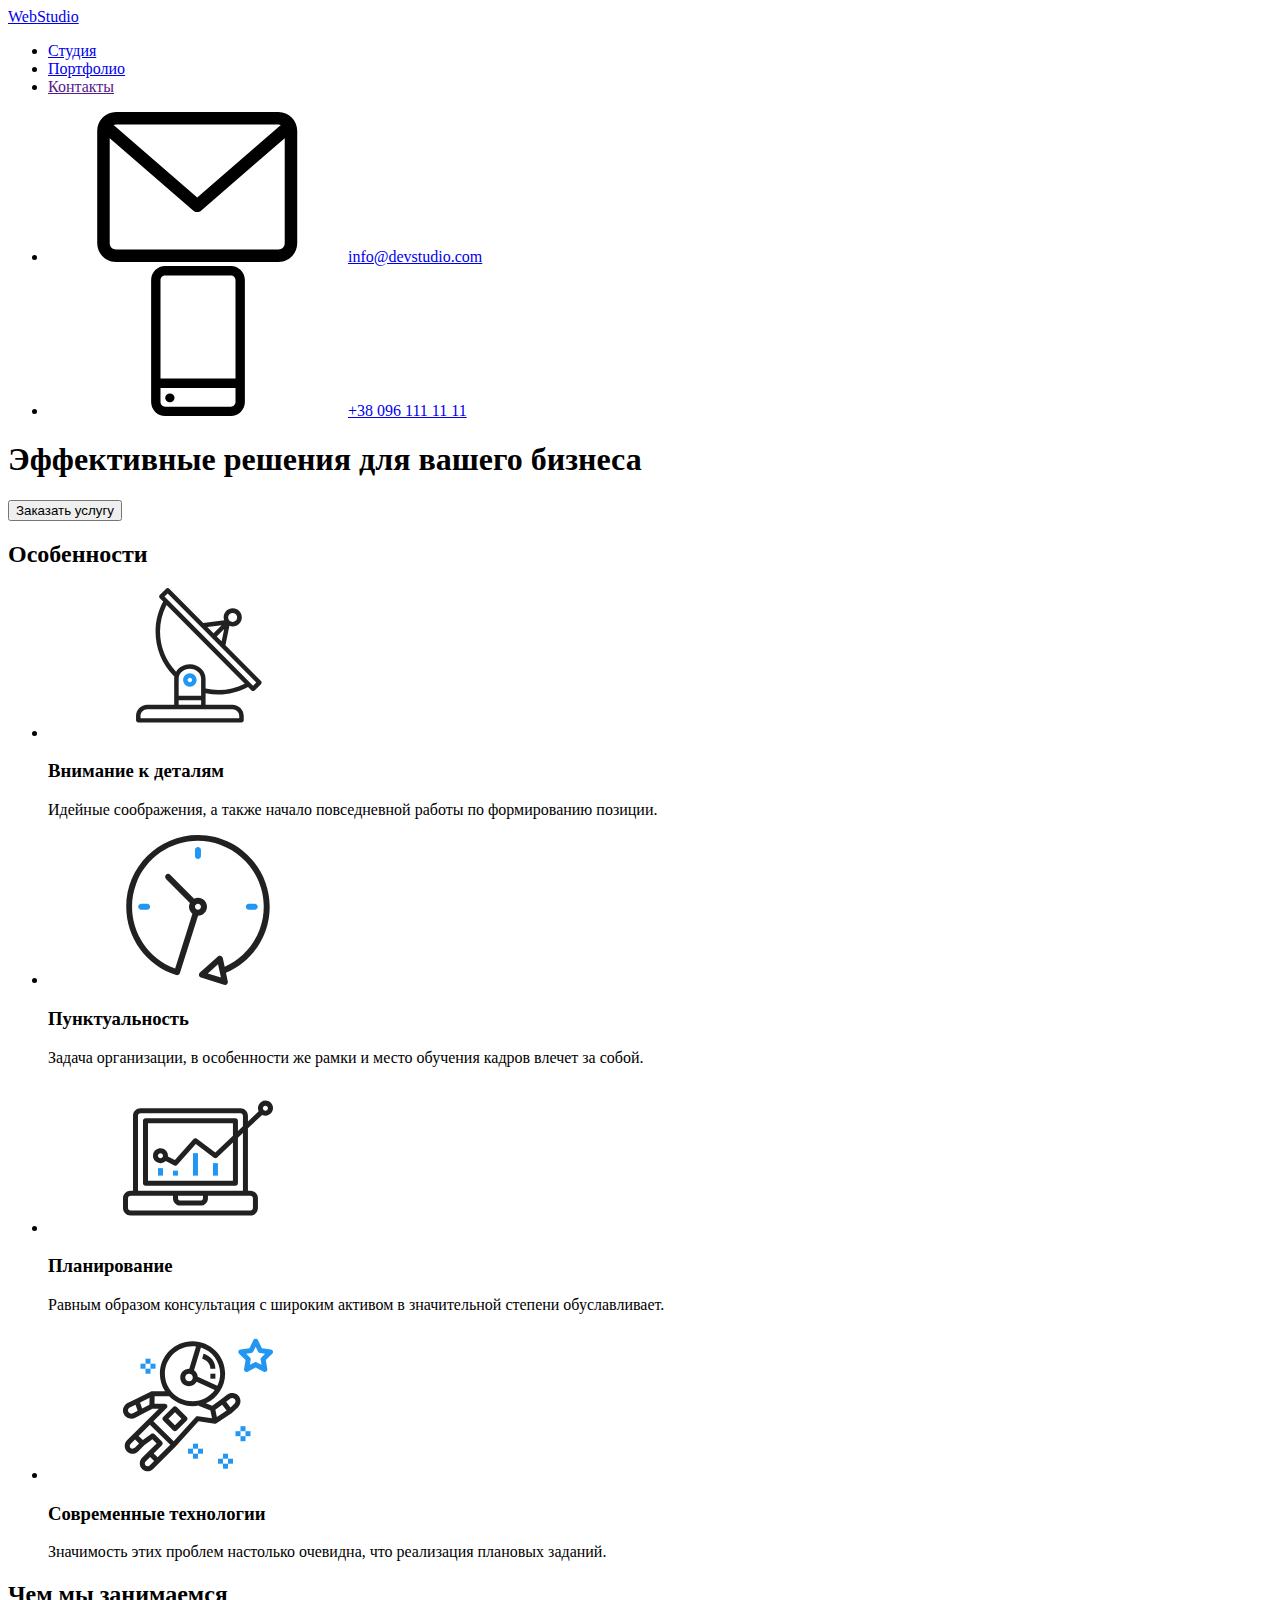
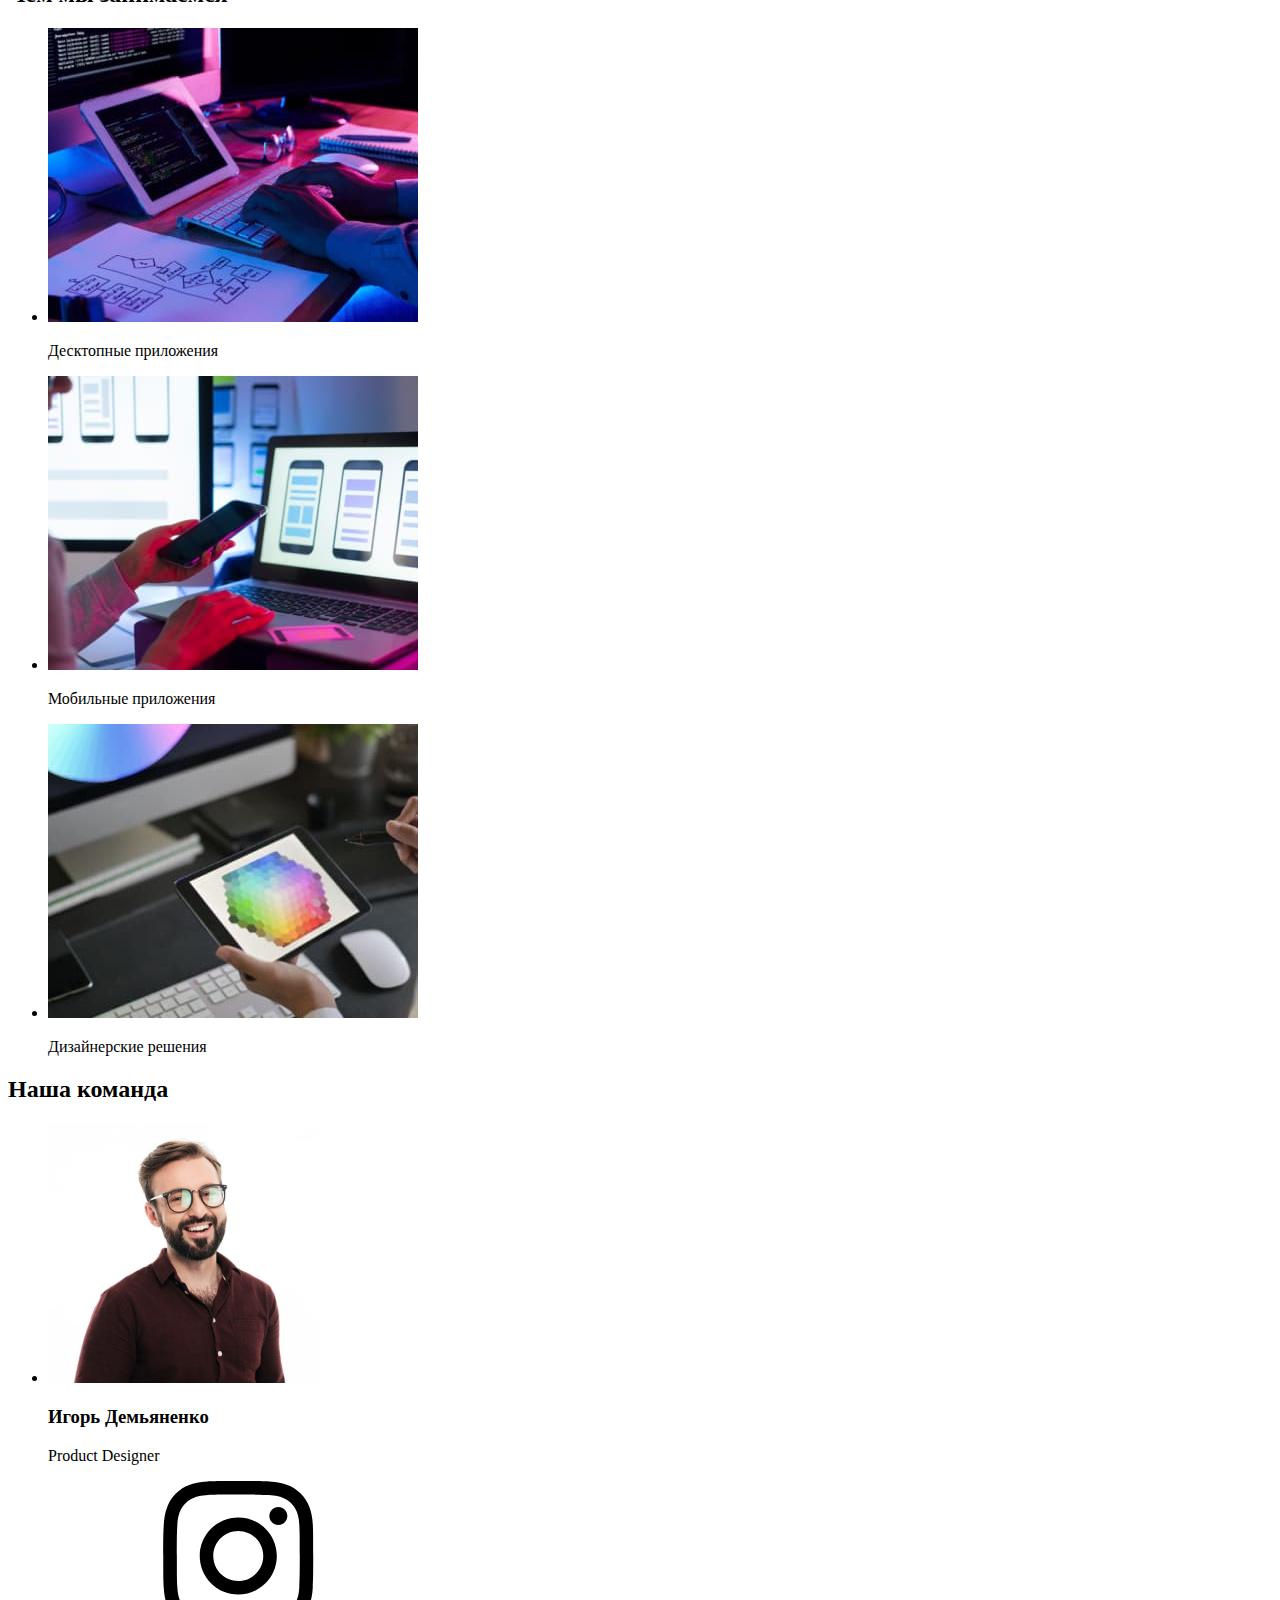
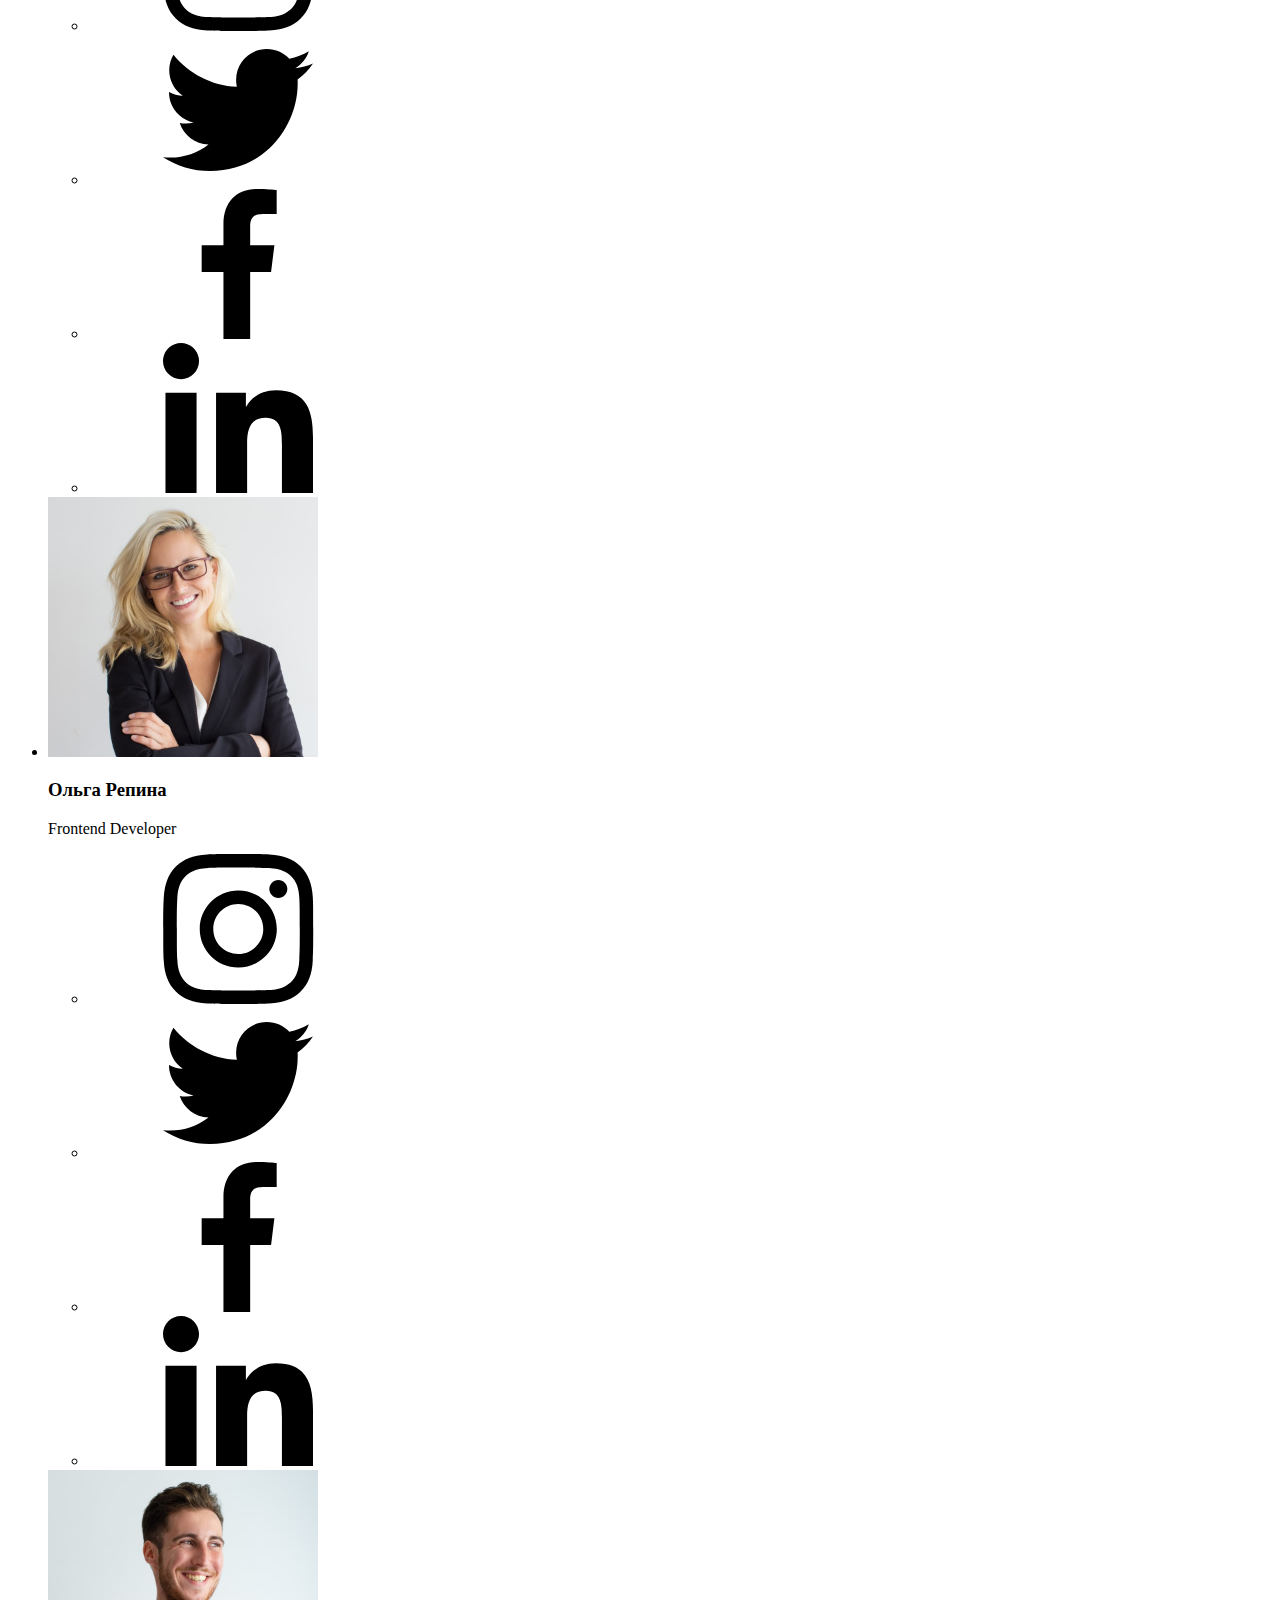
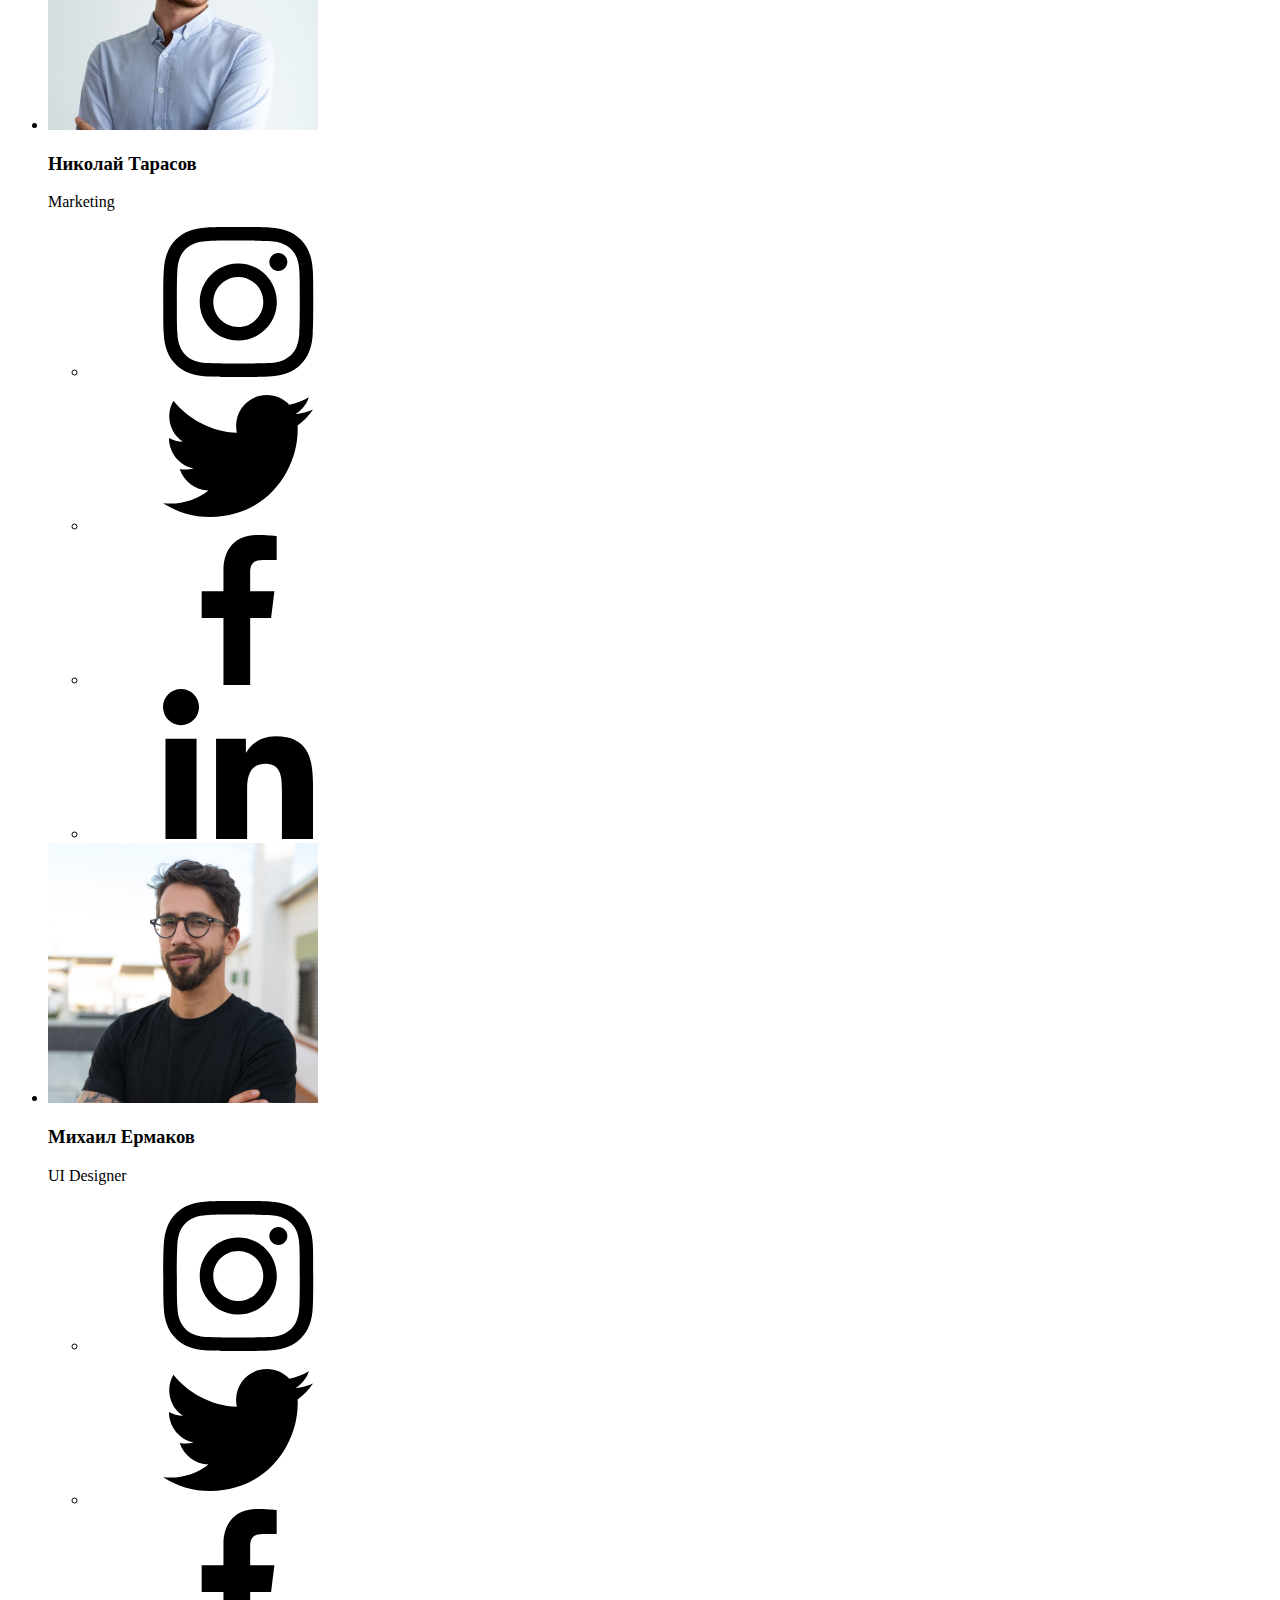
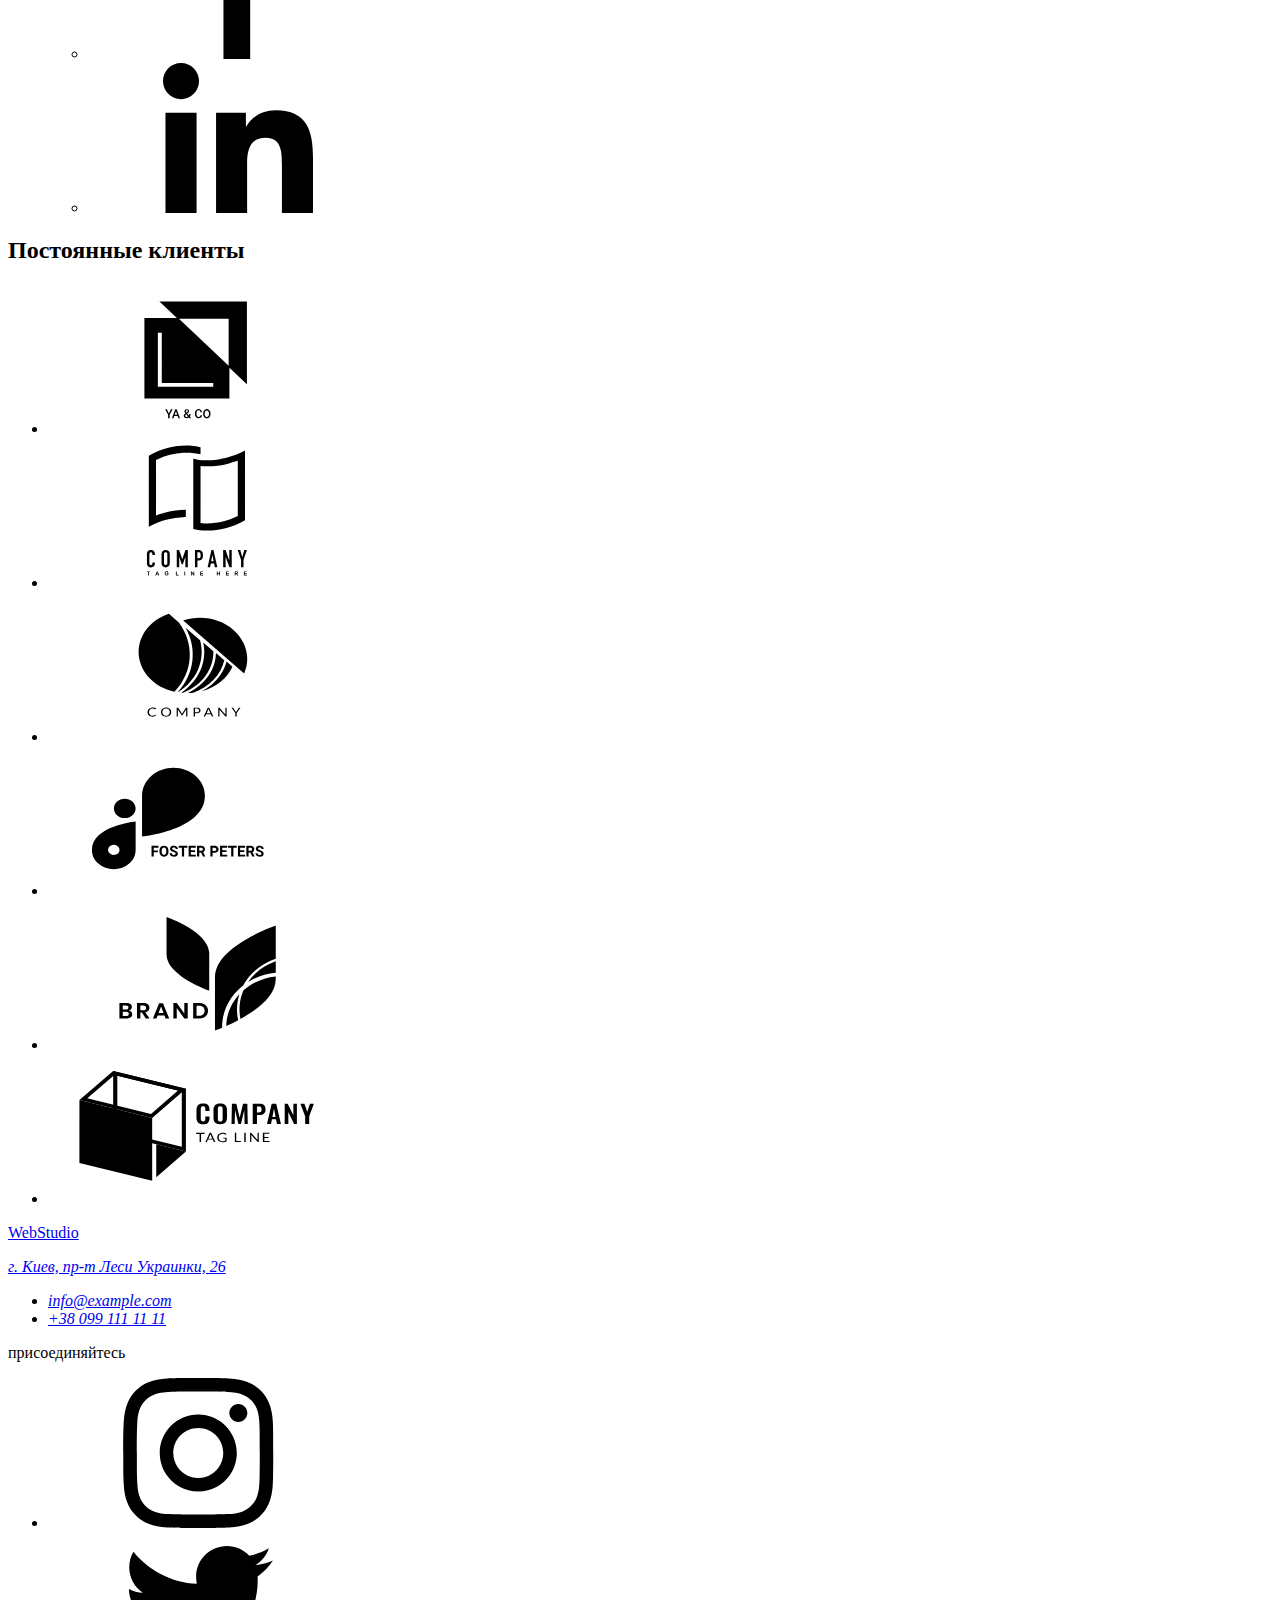
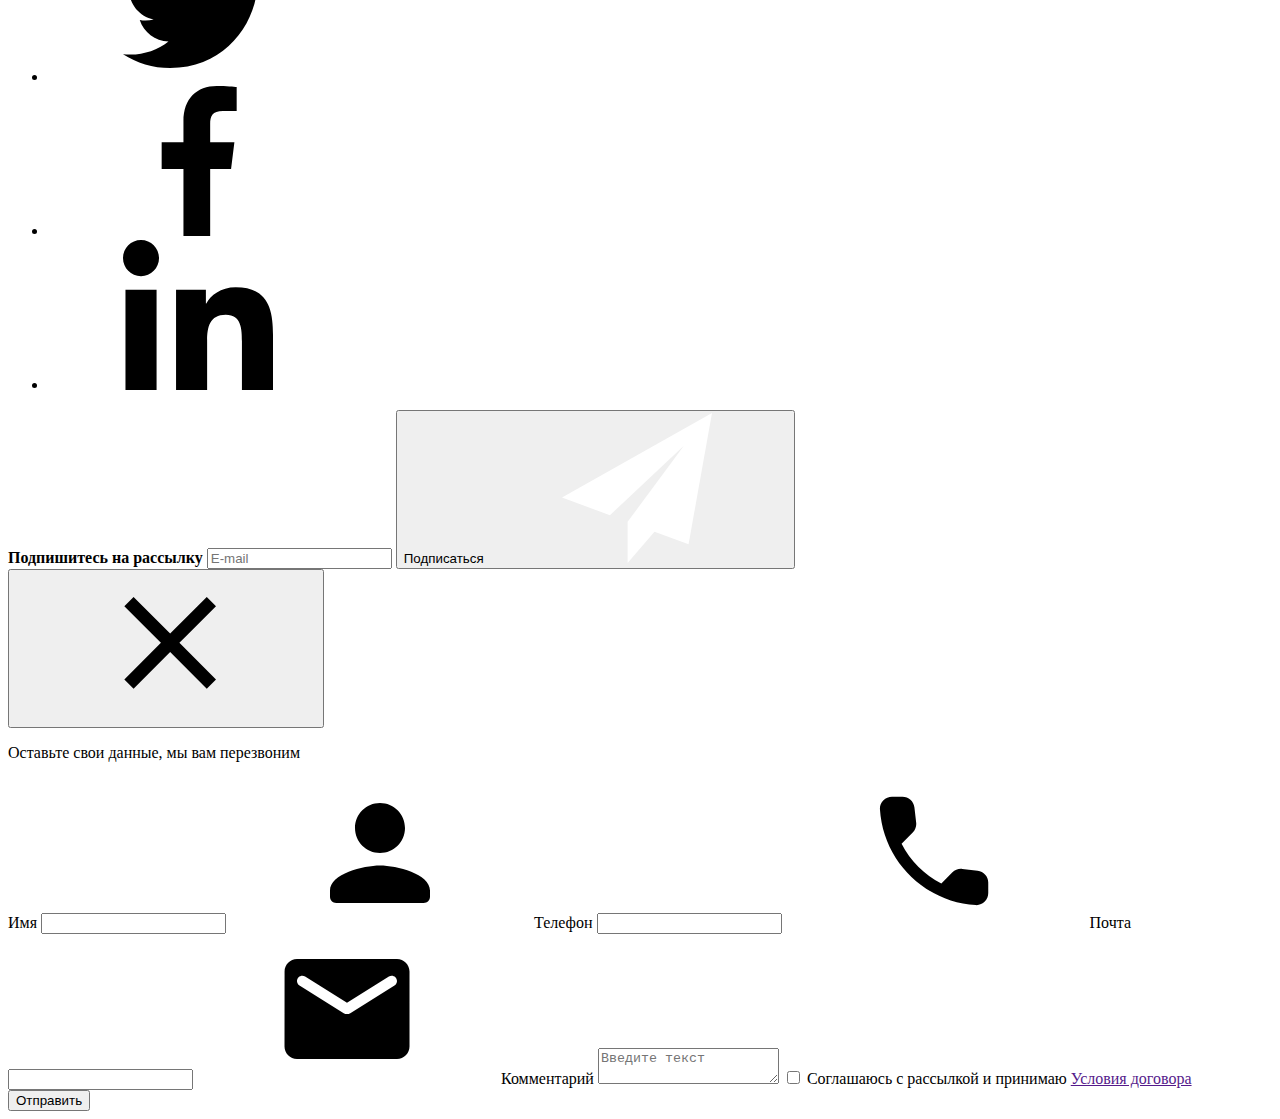
==== index.html @ ea5f7bf3 "Create index.html" ====
<!DOCTYPE html>
<html lang="ru">

<head>
    <meta charset="UTF-8">
    <meta http-equiv="X-UA-Compatible" content="IE=edge">
    <meta name="viewport" content="width=device-width, initial-scale=1.0">
    <title>Студия</title>
    <link rel="preconnect" href="https://fonts.gstatic.com">
    <link
        href="https://fonts.googleapis.com/css2?family=Raleway:wght@700&family=Roboto:wght@400;500;700;900&display=swap"
        rel="stylesheet">
    <link rel="stylesheet" href="https://cdnjs.cloudflare.com/ajax/libs/modern-normalize/1.0.0/modern-normalize.min.css" integrity="sha512-ISS7cAi1PEhQ8jnbJpJZMd29NlhNj4AWYyLOSp2CE/CsHxTCu+r+t0D2yoJudVrd0/8fTVPUVDzY5Tvli75u/g==" crossorigin="anonymous" />
    <link rel="stylesheet" href="./css/main.min.css">
    
</head>

<body>
    <!--Заголовок-->
    <!--Верхняя линия-->
    <header class="header">
        <div class="container header__container">
        <nav class="navigation">
            <a class="logo link" href="./index.html">
                <span class="logo__first">Web</span>Studio 
            </a>

            <ul class="menu list" >
                <li class="menu__item">
                    <a class="menu__link current" href="index.html">Студия</a>
                </li>
                <li class="menu__item">
                    <a class="menu__link" href="portfolio.html">Портфолио</a>
                </li>
                <li class="menu__item">
                    <a class="menu__link" href="">Контакты</a>
                </li>
            </ul>
        </nav>
        
        
        <ul class="contact contact__list list">
            <li class="contact__item">
                <a class="contact-link link" href="mailto:info@devstudio.com">
                    <svg class="contact__mail">
                        <use href="./images/sprite.svg#icon-envelope"></use>
                </svg>info@devstudio.com</a>
            </li>
            <li class="contact__item">
                <a class="contact-link link" href="tel:+380961111111">
                    <svg class="contact__tel">
                    <use href="./images/sprite.svg#icon-smartphone"></use>
                </svg>+38 096 111 11 11</a>
            </li>
        </ul>
        </div>
    </header>
    <!--Навигация сайта-->
    <main>
        <!--Герой-->
        <section class="hero hero__container">
            <div class="container">
                <h1 class="hero__title">Эффективные решения для вашего бизнеса</h1>
                <button class="modal-btn" type="button" data-modal-open>Заказать услугу</button>
            </div>
        </section>
        

        <!--Особенности-->
        
        <section class="about">
            <div class="container">
            <h2 class="visually-hidden">Особенности</h2>
            <ul class="about__list list">
                <li class="about__item">
                    <div class="about__container">
                        <svg class="about__icon">
                            <use href="./images/sprite.svg#icon-antenna"></use>
                        </svg>
                    </div>
                    <h3 class="about__title">Внимание к деталям</h3>
                    <p class="about__description">
                        Идейные соображения, а также начало повседневной работы по формированию позиции.
                    </p>
                </li>
                <li class="about__item">
                <div class="about__container"> 
                        <svg class="about__icon">
                            <use href="./images/sprite.svg#icon-clock"></use>
                        </svg>
                    </div>
                    <h3 class="about__title">Пунктуальность</h3>
                    <p class="about__description">
                        Задача организации, в особенности же рамки и место обучения кадров влечет за собой.
                    </p>
                </li>
                <li class="about__item">
                    <div class="about__container">
                        <svg class="about__icon">
                            <use href="./images/sprite.svg#icon-diagram"></use>
                        </svg>
                    </div>
                    <h3 class="about__title">Планирование</h3>
                    <p class="about__description">
                        Равным образом консультация с широким активом в значительной степени обуславливает.
                    </p>
                </li>
                <li class="about__item">
                    <div class="about__container">
                        <svg class="about__icon">
                            <use href="./images/sprite.svg#icon-astronaut"></use>
                        </svg>
                    </div>
                    <h3 class="about__title">Современные технологии</h3>
                    <p class="about__description">
                        Значимость этих проблем настолько очевидна, что реализация плановых заданий.
                    </p>
                </li>
            </ul>
            </div>
        </section>
       
        <!--Деятельность-->
        <section class="work">
            <div class="container">
            <h2 class="work__title title">Чем мы занимаемся</h2>
            <ul class="work__list list">
                <li class="work__item ">
                    <img class="work__img" src="./images/action1.jpg" alt="руки человека пишут код на квавиатури" width="370"
                        height="294">
                       
                        <div class="work__card">
                        <p class="work__text">Десктопные приложения</p>
                        </div>
                    </li>
                <li class="work__item ">
                    <img class="work__img" src="./images/action2.jpg" alt="рука женщины держит телефон" width="370" height="294">
                <div class="work__card">
                    <p class="work__text">Мобильные приложения</p>
                </div>
                </li>
                <li class="work__item "><img class="work__img" src="./images/action3.jpg" alt="женщина держит планшет и выбирает цвет на планшете" width="370"
                        height="294">
                    
                    <div class="work__card">
                        <p class="work__text">Дизайнерские решения</p>
                    </div>
                </li>
            </ul>
        </div>
        </section>
        <!--Команда-->
        <section class="team">
            <div class="container">
            <h2 class="team__title title">Наша команда</h2>
            <ul class="team__list list">
                <li class="team__item">
                    <img class="team__img" src="./images/employee1.jpg" alt="Фото Игорь Демьяненко" width="270" height="260">
                    <div class="team__card">
                    <h3 class="team__name">Игорь Демьяненко</h3>
                    <p class="team__text" lang="en">Product Designer</p>
                    <ul class="social-list list">
                        <li class="social-list-item">
                            <a href="" class="social-list__link">
                                <svg class="social-list__icon">
                                    <use href="./images/sprite.svg#icon-instagram"></use>
                                </svg>
                            </a>
                        </li>
                        <li class="social-list-item">
                            <a href="" class="social-list__link">
                                <svg class="social-list__icon">
                                    <use href="./images/sprite.svg#icon-twitter"></use>
                                </svg>
                            </a>
                        </li>
                        <li class="social-list-item">
                            <a href="" class="social-list__link">
                                <svg class="social-list__icon">
                                    <use href="./images/sprite.svg#icon-facebook"></use>
                                </svg>
                            </a>
                        </li>
                        <li class="social-list-item">
                            <a href="" class="social-list__link">
                                <svg class="social-list__icon">
                                    <use href="./images/sprite.svg#icon-linkedin"></use>
                                </svg>
                            </a>
                        </li>
                    </ul>
                    </div>
                </li>
                <li class="team__item">
                    <img class="team__img" src="./images/employee2.jpg" alt="Фото Ольга Репина" width="270" height="260">
                    <div class="team__card">
                    <h3 class="team__name">Ольга Репина</h3>
                    <p class="team__text" lang="en">Frontend Developer</p>
                    <ul class="social-list list">
                        <li class="social-list-item">
                            <a href="" class="social-list__link">
                                <svg class="social-list__icon">
                                    <use href="./images/sprite.svg#icon-instagram"></use>
                                </svg>
                            </a>
                        </li>
                        <li class="social-list-item">
                            <a href="" class="social-list__link">
                                <svg class="social-list__icon">
                                    <use href="./images/sprite.svg#icon-twitter"></use>
                                </svg>
                            </a>
                        </li>
                        <li class="social-list-item">
                            <a href="" class="social-list__link">
                                <svg class="social-list__icon">
                                    <use href="./images/sprite.svg#icon-facebook"></use>
                                </svg>
                            </a>
                        </li>
                        <li class="social-list-item">
                            <a href="" class="social-list__link">
                                <svg class="social-list__icon">
                                    <use href="./images/sprite.svg#icon-linkedin"></use>
                                </svg>
                            </a>
                        </li>
                    </ul>
                    </div>
                </li>
                <li class="team__item">
                    <img class="team__img" src="./images/employee3.jpg" alt="Фото Николай Тарасов" width="270" height="260">
                    <div class="team__card">
                    <h3 class="team__name">Николай Тарасов</h3>
                    <p  class="team__text" lang="en"> Marketing</p>
                    <ul class="social-list list">
                        <li class="social-list__item">
                            <a href="" class="social-list__link">
                                <svg class="social-list__icon">
                                    <use href="./images/sprite.svg#icon-instagram"></use>
                                </svg>
                            </a>
                        </li>
                        <li class="social-list__item">
                            <a href="" class="social-list__link">
                                <svg class="social-list__icon">
                                    <use href="./images/sprite.svg#icon-twitter"></use>
                                </svg>
                            </a>
                        </li>
                        <li class="social-list__item">
                            <a href="" class="social-list__link">
                                <svg class="social-list__icon">
                                    <use href="./images/sprite.svg#icon-facebook"></use>
                                </svg>
                            </a>
                        </li>
                        <li class="social-list__item">
                            <a href="" class="social-list__link">
                                <svg class="social-list__icon">
                                    <use href="./images/sprite.svg#icon-linkedin"></use>
                                </svg>
                            </a>
                        </li>
                    </ul>
                    </div>
                </li>
                <li class="team__item">
                    <img class="team__img" src="./images/employee4.jpg" alt="Фото Михаил Ермаков" width="270" height="260">
                    <div class="team__card">
                    <h3 class="team__name">Михаил Ермаков</h3>
                    <p class="team__text" lang="en"> UI Designer</p>
                    <ul class="social-list list">
                        <li class="social-list__item">
                            <a href="" class="social-list__link">
                                <svg class="social-list__icon">
                                    <use href="./images/sprite.svg#icon-instagram"></use>
                                </svg>
                            </a>
                        </li>
                        <li class="social-list__item">
                            <a href="" class="social-list__link">
                                <svg class="social-list__icon">
                                    <use href="./images/sprite.svg#icon-twitter"></use>
                                </svg>
                            </a>
                        </li>
                        <li class="social-list__item">
                            <a href="" class="social-list__link">
                                <svg class="social-list__icon">
                                    <use href="./images/sprite.svg#icon-facebook"></use>
                                </svg>
                            </a>
                        </li>
                        <li class="social-list__item">
                            <a href="" class="social-list__link">
                                <svg class="social-list__icon">
                                    <use href="./images/sprite.svg#icon-linkedin"></use>
                                </svg>
                            </a>
                        </li>
                    </ul>
                    </div>
                </li>
            </ul>
            </div>
        </section>
        <!--Клиенты-->
        <section class="clients">
            <div class="container">
                <h2 class="clients__title title">Постоянные клиенты</h2>
                    <ul class="clients__list list">
                        <li class="clients__item">
                            <a href="" class="clients__link">
                                <svg class="clients__icon">
                                    <use href="./images/sprite.svg#icon-client1"></use>
                                </svg>
                            </a>
                        </li>
                        <li class="clients__item">
                            <a href="" class="clients__link">
                                <svg class="clients__icon">
                                    <use href="./images/sprite.svg#icon-client2"></use>
                                </svg>
                            </a>
                        </li>
                        <li class="clients__item">
                            <a href="" class="clients__link">
                                <svg class="clients__icon">
                                    <use href="./images/sprite.svg#icon-client3"></use>
                                </svg>
                            </a>
                        </li>
                        <li class="clients__item">
                            <a href="" class="clients__link">
                                <svg class="clients__icon">
                                    <use  href="./images/sprite.svg#icon-client4"></use>
                                </svg>
                            </a>
                        </li>
                        <li class="clients__item">
                            <a href="" class="clients__link">
                                <svg class="clients__icon">
                                    <use  href="./images/sprite.svg#icon-client5"></use>
                                </svg>
                            </a>
                        </li>
                        <li class="clients__item">
                            <a href="" class="clients__link">
                                <svg class="clients__icon">
                                    <use  href="./images/sprite.svg#icon-client6"></use>
                                </svg>
                            </a>
                        </li>
                    </ul>
            </div>
        </section>
    </main>

    <!--Подвал-->
    <footer class="footer">
    <div class="footer__container container">
        <div class="footer__box">

        <a class="logo link" href="./index.html">
            <span class="logo__first">Web</span><span class="logo-secondary-link">Studio</span>
        </a>

        <address class="footer__address">
                <p class="footer__name">
                    <a class="footer__map" href="https://goo.gl/maps/mj9vzz49X9CkKf8P8" target="_blank" rel="noopener noreferrer">г.
                        Киев, пр-т Леси Украинки, 26</a>
                </p>
                <ul class="list">
                    <li class="footer__item">
                        <a class="footer__mail link" href="mailto:info@example.com">info@example.com</a>
                    </li>
                    <li class="footer__item">
                        <a class="footer__tel link" href="tel:+380991111111">+38 099 111 11 11</a>
                    </li>
                </ul>
        </address>
    </div>
    <!--Присоединяйтесь-->
    <div class="join">
        <p class="join__text">присоединяйтесь</p>
            <ul class="join__list list">
                <li class="join__item">
                <a href="" class="join__link">
                    <svg class="join__icon">
                        <use href="./images/sprite.svg#icon-instagram"></use>
                    </svg>
                </a>
                </li>
                <li class="join__item">
                    <a href="" class="join__link">
                        <svg class="join__icon">
                            <use href="./images/sprite.svg#icon-twitter"></use>
                        </svg>
                    </a>
                </li>
                <li class="join__item">
                    <a href="" class="join__link">
                        <svg class="join__icon">
                            <use href="./images/sprite.svg#icon-facebook"></use>
                        </svg>
                    </a>
                </li>
                <li class="join__item">
                    <a href="" class="join__link">
                        <svg class="join__icon">
                            <use href="./images/sprite.svg#icon-linkedin"></use>
                        </svg>
                    </a>
                </li>
            </ul>
        
    </div>
    <!--Подписаться-->
    <form action="#"  class="sign-up__form">
        <b class="sign-up__text">Подпишитесь на рассылку</b>
        <label>
        <input type="email" name="sign-up-email" class="sign-up__input" placeholder="E-mail" required>
        </label>
        <button type="submit" class="sign-up__btn">Подписаться
        <svg class="sign-up__icon">
            <use href="./images/sprite.svg#icon-send"></use>
        </svg></button>
    </form>
    </div>
    </footer>
    <!--Модально Окно-->
    <div class="backdrop is-hidden" data-modal>
        <div class="modal-close">
            <button type="button" class="modal-close__btn" data-modal-close>
                <svg class="modal-close__icon">
                    <use href="./images/sprite.svg#icon-close"></use>
                </svg>
            </button>
            <form action="#" method="GET" class="modal-form">
                <p class="modal-form__head">Оставьте свои данные, мы вам перезвоним</p>
                
                <label class="modal-form__field">
                    Имя
                    <span class="modal-form__wrapper">
                    <input type="text" name="user-name" class="modal-form__input" minlength="2" required>
                    <svg class="modal-form__icon">
                        <use href="./images/sprite.svg#icon-person"></use>
                    </svg>
                    </span>
                </label>
                <label class="modal-form__field">
                    Телефон
                    <span class="modal-form__wrapper">
                    <input type="tel" name="user-phone" class="modal-form__input" required>
                    <svg class="modal-form__icon">
                        <use href="./images/sprite.svg#icon-phone"></use>
                    </svg>
                    </span>
                </label>
                <label class="modal-form__field">
                    Почта
                    <span class="modal-form-__wrapper">
                    <input type="email" name="user-email" class="modal-form__input" required>
                    <svg class="modal-form__icon">
                        <use href="./images/sprite.svg#icon-email"></use>
                    </svg>
                    </span>
                </label>
                <label class="modal-form__field">
                    Комментарий
                    <textarea name="user-message" class="modal-form__message" placeholder="Введите текст"></textarea>
                </label>
                <input type="checkbox" name="user-policy" class="modal-form__checkbox visually-hidden" id="checkbox-policy" required>
                <label for="checkbox-policy" class="modal-form__policy">Соглашаюсь с рассылкой и принимаю
                    <a class="modal-form__link" href="">Условия договора</a></label>
                    <button type="submit" class="modal-form-btn">Отправить</button>
            </form>
        </div>
    </div>

  <script src="./js/modal.js"></script>

</body>

</html>
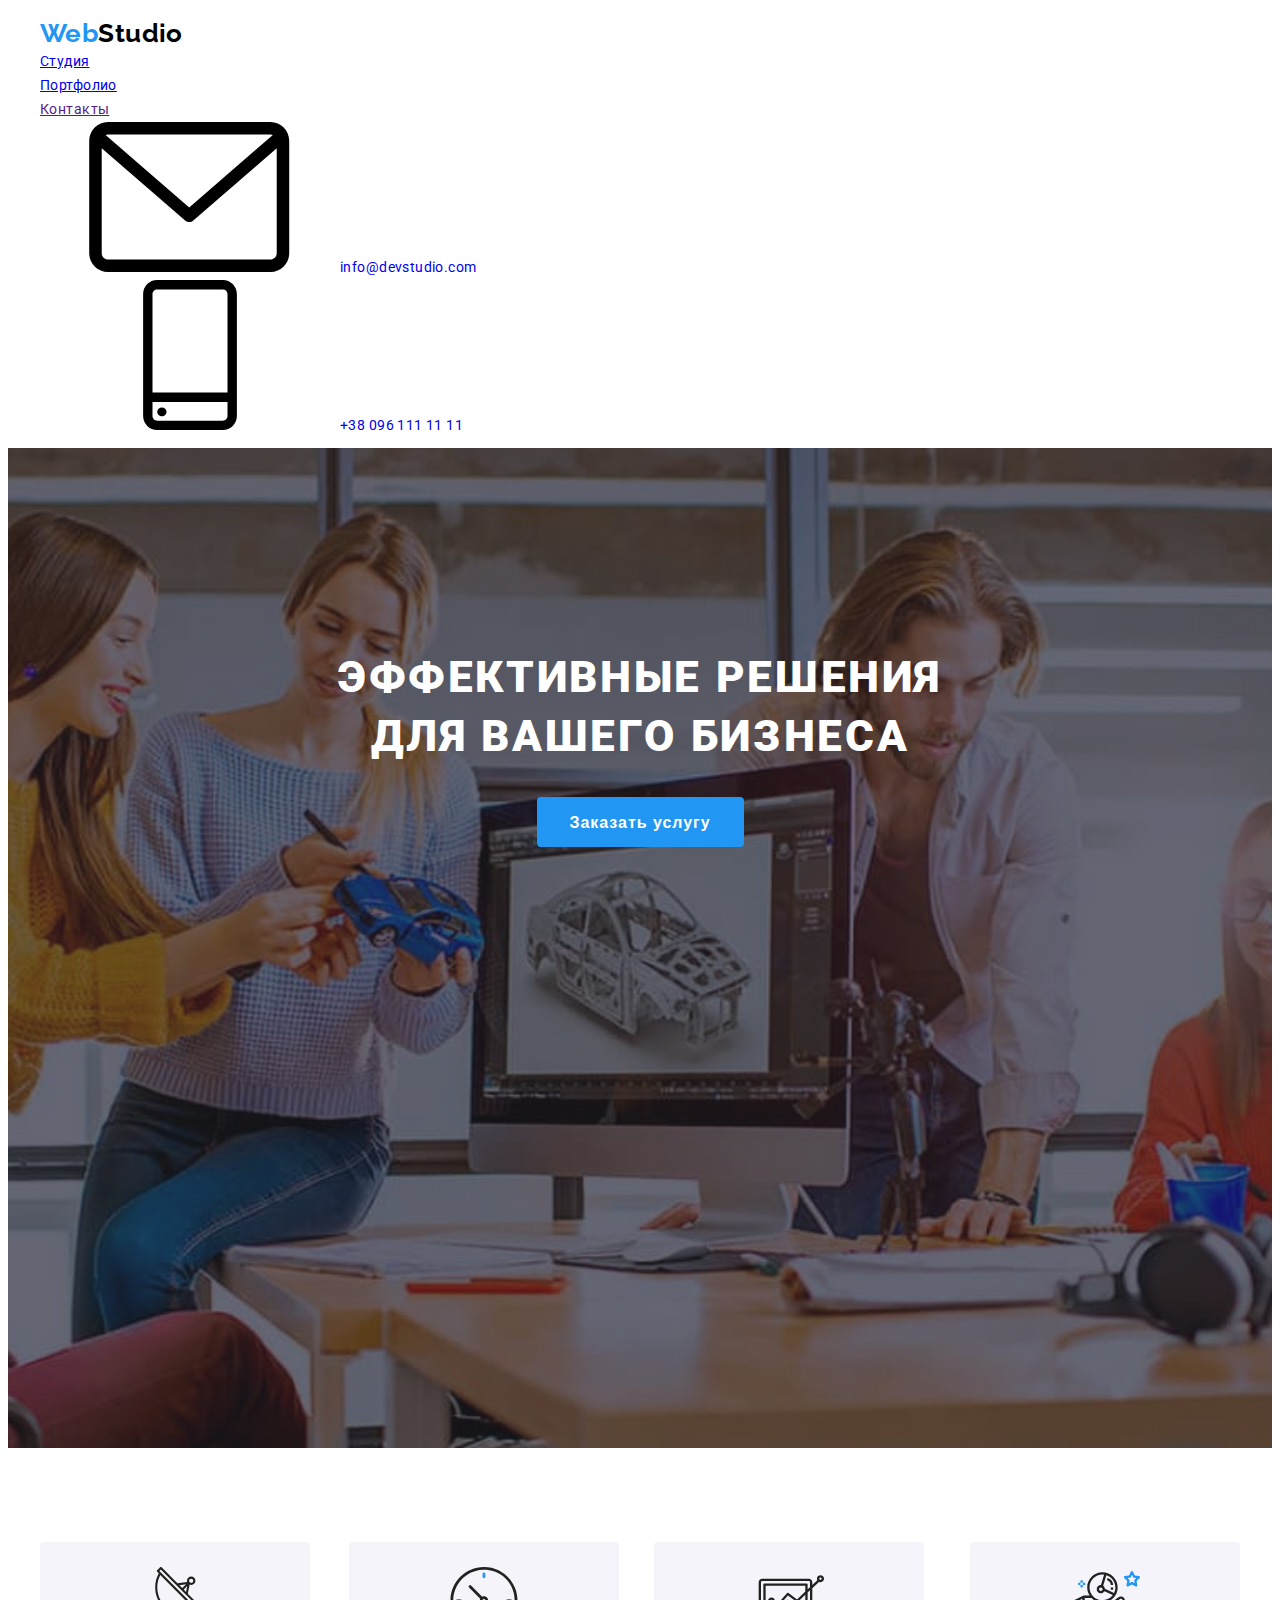
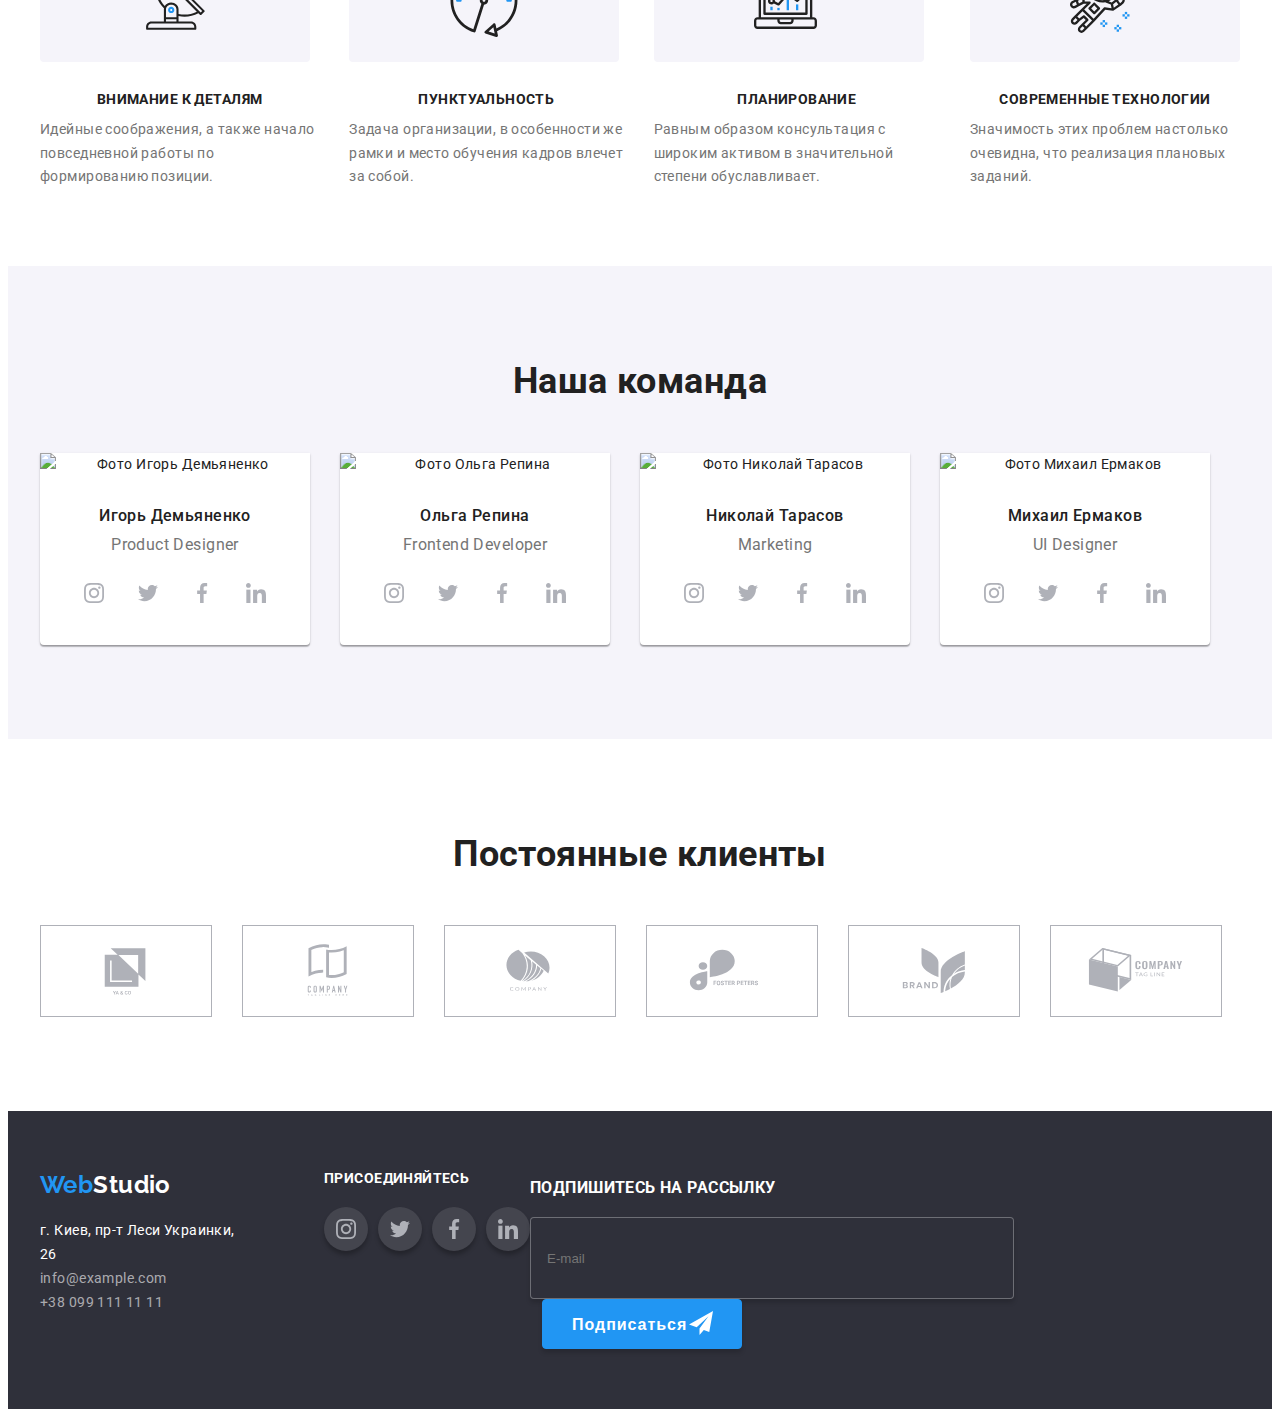
==== commit d1b3a2d3: "Update index.html" ====
--- a/index.html
+++ b/index.html
@@ -37,6 +37,11 @@
                 </li>
             </ul>
         </nav>
+        <button type="button" class="header__mobile-menu-btn" data-menu-button>
+            <svg class="header__mobile-menu-icon" >
+                <use href="./images/sprite.svg#icon-burger"></use>
+            </svg>
+        </button>
         
         
         <ul class="contact contact__list list">
@@ -54,6 +59,49 @@
             </li>
         </ul>
         </div>
+        <div class="mobile-menu" data-menu>
+            <div class="container mobile-menu__container">
+                <button type="button" class="mobile-menu__close-btn" data-menu-close>
+                    <svg class="mobile-menu__close-icon">
+                        <use href="./images/sprite.svg#icon-close"></use>
+                    </svg>
+                </button>
+                <ul class="mobile-menu__nav list">
+                    <li class="mobile-menu__item">
+                        <a class="mobile-menu__link link current" href="index.html">Студия</a>
+                    </li>
+                    <li class="mobile-menu__item">
+                        <a class="mobile-menu__link link" href="portfolio.html">Портфолио</a>
+                    </li>
+                    <li class="mobile-menu__item">
+                        <a class="mobile-menu__link link" href="">Контакты</a>
+                    </li>
+                </ul> 
+                <ul class="mobile-menu__contact list">
+                    <li class="mobile-menu__item-contact">
+                        <a class="mobile-menu__link-tel link" href="tel:+380961111111">+38 096 111 11 11</a>
+                    </li>
+                    <li class="mobile-menu__item-contact">
+                        <a class="mobile-menu__link-mail link" href="mailto:info@devstudio.com">info@devstudio.com</a>
+                    </li>
+                </ul>
+                <ul class="mobile-menu__social list">
+                    <li class="mobile-menu__item-social">
+                        <a class="mobile-menu__link-social link" href>Instagram</a>
+                    </li>
+                    <li class="mobile-menu__item-social">
+                        <a class="mobile-menu__link-social link" href>Twitter</a>
+                    </li>
+                    <li class="mobile-menu__item-social">
+                        <a class="mobile-menu__link-social link" href>Facebook</a>
+                    </li>
+                    <li class="mobile-menu__item-social">
+                        <a class="mobile-menu__link-social link" href>LinkedIn</a>
+                    </li>
+                </ul>
+            </div>
+        </div>
+
     </header>
     <!--Навигация сайта-->
     <main>
@@ -61,19 +109,19 @@
         <section class="hero hero__container">
             <div class="container">
                 <h1 class="hero__title">Эффективные решения для вашего бизнеса</h1>
-                <button class="modal-btn" type="button" data-modal-open>Заказать услугу</button>
+                <button class="modal-btn" type="button">Заказать услугу</button>
             </div>
         </section>
         
 
         <!--Особенности-->
         
-        <section class="about">
+        <section class="about section">
             <div class="container">
             <h2 class="visually-hidden">Особенности</h2>
             <ul class="about__list list">
                 <li class="about__item">
-                    <div class="about__container">
+                    <div class="about__thumb">
                         <svg class="about__icon">
                             <use href="./images/sprite.svg#icon-antenna"></use>
                         </svg>
@@ -84,7 +132,7 @@
                     </p>
                 </li>
                 <li class="about__item">
-                <div class="about__container"> 
+                <div class="about__thumb"> 
                         <svg class="about__icon">
                             <use href="./images/sprite.svg#icon-clock"></use>
                         </svg>
@@ -95,7 +143,7 @@
                     </p>
                 </li>
                 <li class="about__item">
-                    <div class="about__container">
+                    <div class="about__thumb">
                         <svg class="about__icon">
                             <use href="./images/sprite.svg#icon-diagram"></use>
                         </svg>
@@ -106,7 +154,7 @@
                     </p>
                 </li>
                 <li class="about__item">
-                    <div class="about__container">
+                    <div class="about__thumb">
                         <svg class="about__icon">
                             <use href="./images/sprite.svg#icon-astronaut"></use>
                         </svg>
@@ -121,7 +169,7 @@
         </section>
        
         <!--Деятельность-->
-        <section class="work">
+        <!--<section class="work section">
             <div class="container">
             <h2 class="work__title title">Чем мы занимаемся</h2>
             <ul class="work__list list">
@@ -148,40 +196,53 @@
                 </li>
             </ul>
         </div>
-        </section>
+        </section>-->
         <!--Команда-->
-        <section class="team">
+        <section class="team section">
             <div class="container">
             <h2 class="team__title title">Наша команда</h2>
             <ul class="team__list list">
                 <li class="team__item">
-                    <img class="team__img" src="./images/employee1.jpg" alt="Фото Игорь Демьяненко" width="270" height="260">
+                    <picture>
+                        <source srcset="./images/team/team01/team01-desktop.webp 1x, ./images/team/team01/team01-desktop@2x.webp 2x"
+                            media="(min-width: 1200px)" type="image/webp">
+                        <source srcset="./images/team/team01/team01-desktop.jpg 1x, ./images/team/team01/team01-desktop@2x.jpg 2x"
+                            media="(min-width: 1200px)">
+                        <source srcset="./images/team/team01/team01-tablet.webp 1x, ./images/team/team01/team01-tablet@2x.webp 2x"
+                            media="(min-width: 767px)" type="image/webp">
+                        <source srcset="./images/team/team01/team01-tablet.jpg 1x, ./images/team/team01/team01-tablet@2x.jpg 2x"
+                                media="(min-width: 767px)">
+                        <source srcset="./images/team/team01/team01-mobile.webp 1x, ./images/team/team01/team01-mobile@2x.webp 2x"
+                        media="(max-width: 767px)" type="image/webp">
+                        <source srcset="./images/team/team01/team01-mobile.jpg 1x, ./images/team/team01/team01-mobile@2x.jpg 2x" media="(max-width: 767px)">
+                    <img src="./images/team/team01/team01-mobile.jpg"  alt="Фото Игорь Демьяненко" class="team__img" >
+                    </picture>
                     <div class="team__card">
                     <h3 class="team__name">Игорь Демьяненко</h3>
                     <p class="team__text" lang="en">Product Designer</p>
                     <ul class="social-list list">
-                        <li class="social-list-item">
+                        <li class="social-list__item">
                             <a href="" class="social-list__link">
                                 <svg class="social-list__icon">
                                     <use href="./images/sprite.svg#icon-instagram"></use>
                                 </svg>
                             </a>
                         </li>
-                        <li class="social-list-item">
+                        <li class="social-list__item">
                             <a href="" class="social-list__link">
                                 <svg class="social-list__icon">
                                     <use href="./images/sprite.svg#icon-twitter"></use>
                                 </svg>
                             </a>
                         </li>
-                        <li class="social-list-item">
+                        <li class="social-list__item">
                             <a href="" class="social-list__link">
                                 <svg class="social-list__icon">
                                     <use href="./images/sprite.svg#icon-facebook"></use>
                                 </svg>
                             </a>
                         </li>
-                        <li class="social-list-item">
+                        <li class="social-list__item">
                             <a href="" class="social-list__link">
                                 <svg class="social-list__icon">
                                     <use href="./images/sprite.svg#icon-linkedin"></use>
@@ -192,33 +253,47 @@
                     </div>
                 </li>
                 <li class="team__item">
-                    <img class="team__img" src="./images/employee2.jpg" alt="Фото Ольга Репина" width="270" height="260">
+                    <picture>
+                    <source srcset="./images/team/team02/team02-desktop.webp 1x, ./images/team/team02/team02-desktop@2x.webp 2x"
+                        media="(min-width: 1200px)" type="image/webp">
+                    <source srcset="./images/team/team02/team02-desktop.jpg 1x, ./images/team/team02/team02-desktop@2x.jpg 2x"
+                        media="(min-width: 1200px)">
+                    <source srcset="./images/team/team02/team02-tablet.webp 1x, ./images/team/team02/team02-tablet@2x.webp 2x"
+                        media="(min-width: 767px)" type="image/webp">
+                    <source srcset="./images/team/team02/team02-tablet.jpg 1x, ./images/team/team02/team02-tablet@2x.jpg 2x"
+                        media="(min-width: 767px)">
+                    <source srcset="./images/team/team02/team02-mobile.webp 1x, ./images/team/team02/team02-mobile@2x.webp 2x"
+                        media="(max-width: 767px)" type="image/webp">
+                    <source srcset="./images/team/team02/team02-mobile.jpg 1x, ./images/team/team02/team02-mobile@2x.jpg 2x"
+                        media="(max-width: 767px)">
+                    <img src="./images/team/team02/team02-mobile.jpg" alt="Фото Ольга Репина" class="team__img">
+                    </picture>
                     <div class="team__card">
                     <h3 class="team__name">Ольга Репина</h3>
                     <p class="team__text" lang="en">Frontend Developer</p>
                     <ul class="social-list list">
-                        <li class="social-list-item">
+                        <li class="social-list__item">
                             <a href="" class="social-list__link">
                                 <svg class="social-list__icon">
                                     <use href="./images/sprite.svg#icon-instagram"></use>
                                 </svg>
                             </a>
                         </li>
-                        <li class="social-list-item">
+                        <li class="social-list__item">
                             <a href="" class="social-list__link">
                                 <svg class="social-list__icon">
                                     <use href="./images/sprite.svg#icon-twitter"></use>
                                 </svg>
                             </a>
                         </li>
-                        <li class="social-list-item">
+                        <li class="social-list__item">
                             <a href="" class="social-list__link">
                                 <svg class="social-list__icon">
                                     <use href="./images/sprite.svg#icon-facebook"></use>
                                 </svg>
                             </a>
                         </li>
-                        <li class="social-list-item">
+                        <li class="social-list__item">
                             <a href="" class="social-list__link">
                                 <svg class="social-list__icon">
                                     <use href="./images/sprite.svg#icon-linkedin"></use>
@@ -229,7 +304,21 @@
                     </div>
                 </li>
                 <li class="team__item">
-                    <img class="team__img" src="./images/employee3.jpg" alt="Фото Николай Тарасов" width="270" height="260">
+                    <picture>
+                        <source srcset="./images/team/team03/team03-desktop.webp 1x, ./images/team/team03/team03-desktop@2x.webp 2x"
+                            media="(min-width: 1200px)" type="image/webp">
+                        <source srcset="./images/team/team03/team03-desktop.jpg 1x, ./images/team/team03/team03-desktop@2x.jpg 2x"
+                            media="(min-width: 1200px)">
+                        <source srcset="./images/team/team03/team03-tablet.webp 1x, ./images/team/team03/team03-tablet@2x.webp 2x"
+                            media="(min-width: 767px)" type="image/webp">
+                        <source srcset="./images/team/team03/team03-tablet.jpg 1x, ./images/team/team03/team03-tablet@2x.jpg 2x"
+                            media="(min-width: 767px)">
+                        <source srcset="./images/team/team03/team03-mobile.webp 1x, ./images/team/team03/team03-mobile@2x.webp 2x"
+                            media="(max-width: 767px)" type="image/webp">
+                        <source srcset="./images/team/team03/team03-mobile.jpg 1x, ./images/team/team03/team03-mobile@2x.jpg 2x"
+                            media="(max-width: 767px)">
+                        <img src="./images/team/team03/team03-mobile.jpg" alt="Фото Николай Тарасов" class="team__img">
+                    </picture>
                     <div class="team__card">
                     <h3 class="team__name">Николай Тарасов</h3>
                     <p  class="team__text" lang="en"> Marketing</p>
@@ -266,7 +355,21 @@
                     </div>
                 </li>
                 <li class="team__item">
-                    <img class="team__img" src="./images/employee4.jpg" alt="Фото Михаил Ермаков" width="270" height="260">
+                    <picture>
+                        <source srcset="./images/team/team04/team04-desktop.webp 1x, ./images/team/team04/team04-desktop@2x.webp 2x"
+                            media="(min-width: 1200px)" type="image/webp">
+                        <source srcset="./images/team/team04/team04-desktop.jpg 1x, ./images/team/team04/team04-desktop@2x.jpg 2x"
+                            media="(min-width: 1200px)">
+                        <source srcset="./images/team/team04/team04-tablet.webp 1x, ./images/team/team04/team04-tablet@2x.webp 2x"
+                            media="(min-width: 767px)" type="image/webp">
+                        <source srcset="./images/team/team04/team04-tablet.jpg 1x, ./images/team/team04/team04-tablet@2x.jpg 2x"
+                            media="(min-width: 767px)">
+                        <source srcset="./images/team/team04/team04-mobile.webp 1x, ./images/team/team04/team04-mobile@2x.webp 2x"
+                            media="(max-width: 767px)" type="image/webp">
+                        <source srcset="./images/team/team04/team04-mobile.jpg 1x, ./images/team/team04/team04-mobile@2x.jpg 2x"
+                            media="(max-width: 767px)">
+                        <img src="./images/team/team04/team04-mobile.jpg" alt="Фото Михаил Ермаков" class="team__img">
+                    </picture>
                     <div class="team__card">
                     <h3 class="team__name">Михаил Ермаков</h3>
                     <p class="team__text" lang="en"> UI Designer</p>
@@ -306,7 +409,7 @@
             </div>
         </section>
         <!--Клиенты-->
-        <section class="clients">
+        <section class="clients section">
             <div class="container">
                 <h2 class="clients__title title">Постоянные клиенты</h2>
                     <ul class="clients__list list">
@@ -361,22 +464,21 @@
     <footer class="footer">
     <div class="footer__container container">
         <div class="footer__box">
-
-        <a class="logo link" href="./index.html">
-            <span class="logo__first">Web</span><span class="logo-secondary-link">Studio</span>
+            <div class="contacts">
+        <a class="contacts__logo logo link" href="./index.html">Web<span class="contacts__logo-footer logo-secondary-link">Studio</span>
         </a>
 
-        <address class="footer__address">
-                <p class="footer__name">
-                    <a class="footer__map" href="https://goo.gl/maps/mj9vzz49X9CkKf8P8" target="_blank" rel="noopener noreferrer">г.
+        <address class="address">
+                <p class="address__name">
+                    <a class="address__map" href="https://goo.gl/maps/mj9vzz49X9CkKf8P8" target="_blank" rel="noopener noreferrer">г.
                         Киев, пр-т Леси Украинки, 26</a>
                 </p>
                 <ul class="list">
-                    <li class="footer__item">
-                        <a class="footer__mail link" href="mailto:info@example.com">info@example.com</a>
-                    </li>
-                    <li class="footer__item">
-                        <a class="footer__tel link" href="tel:+380991111111">+38 099 111 11 11</a>
+                    <li class="address__item">
+                        <a class="address__mail link" href="mailto:info@example.com">info@example.com</a>
+                    </li>
+                    <li class="address__item">
+                        <a class="address__tel link" href="tel:+380991111111">+38 099 111 11 11</a>
                     </li>
                 </ul>
         </address>
@@ -414,11 +516,11 @@
                     </a>
                 </li>
             </ul>
-        
+    </div>
     </div>
     <!--Подписаться-->
     <form action="#"  class="sign-up__form">
-        <b class="sign-up__text">Подпишитесь на рассылку</b>
+        <h3 class="sign-up__text">Подпишитесь на рассылку</h3>
         <label>
         <input type="email" name="sign-up-email" class="sign-up__input" placeholder="E-mail" required>
         </label>
@@ -430,7 +532,7 @@
     </div>
     </footer>
     <!--Модально Окно-->
-    <div class="backdrop is-hidden" data-modal>
+    <!--<div class="backdrop is-hidden" data-modal>
         <div class="modal-close">
             <button type="button" class="modal-close__btn" data-modal-close>
                 <svg class="modal-close__icon">
@@ -474,12 +576,12 @@
                 <input type="checkbox" name="user-policy" class="modal-form__checkbox visually-hidden" id="checkbox-policy" required>
                 <label for="checkbox-policy" class="modal-form__policy">Соглашаюсь с рассылкой и принимаю
                     <a class="modal-form__link" href="">Условия договора</a></label>
-                    <button type="submit" class="modal-form-btn">Отправить</button>
+                    <button type="submit" class="modal-form__btn">Отправить</button>
             </form>
         </div>
-    </div>
-
-  <script src="./js/modal.js"></script>
+    </div>-->
+    <script src="./js/menu.js"></script>
+  <!--<script src="./js/modal.js"></script>-->
 
 </body>
 
--- a/css/main.min.css
+++ b/css/main.min.css
@@ -0,0 +1,2 @@
+.visually-hidden{position:absolute !important;clip:rect(1px 1px 1px 1px);clip:rect(1px, 1px, 1px, 1px);padding:0 !important;border:0 !important;height:1px !important;width:1px !important;overflow:hidden}.visually-hidden{position:absolute;width:1px;height:1px;margin:-1px;border:0;padding:0;white-space:nowrap;clip-path:inset(100%);clip:rect(0 0 0 0);overflow:hidden}h1,h2,h3,h4,h5,h6,p{margin-top:0;margin-bottom:0}ul,ol{margin-top:0;margin-bottom:0;padding-left:0}img{display:block}.list{list-style:none}.link{text-decoration:none}body{color:#212121;font-family:"Roboto",sans-serif;font-weight:400;font-size:14px;line-height:1.71;letter-spacing:0.03em}.container{padding-left:15px;padding-right:15px}@media screen and (min-width: 480px){.container{width:480px;margin:0 auto}}@media screen and (min-width: 768px){.container{width:768px}}@media screen and (min-width: 1200px){.container{width:1200px}}.section{padding-top:60px;padding-bottom:60px}@media screen and (min-width: 768px){.section{padding-top:60px;padding-bottom:60px}}@media screen and (min-width: 1200px){.section{padding-top:94px;padding-bottom:94px}}@media screen and (max-width: 767px){.mobile-menu{position:fixed;top:0;left:0;width:100vw;height:100vh;background-color:#fff;overflow:auto;opacity:0;visibility:hidden;pointer-events:none}.mobile-menu__container{position:relative;padding-left:25px;padding-top:48px;padding-bottom:48px}.mobile-menu__close-btn{position:absolute;top:10px;right:15px;width:40px;height:40px;background-color:transparent;border:none;cursor:pointer;padding:0;transition:fill 250ms cubic-bezier(0.4, 0, 0.2, 1)}.mobile-menu__close-icon{color:#212121;width:19px;height:19px}.mobile-menu:hover,.mobile-menu:focus{fill:#2196f3}.mobile-menu__link{font-weight:500;font-size:40px;line-height:1.17;text-align:center;letter-spacing:0.02em;color:#212121}.mobile-menu__item:not(:last-child){margin-bottom:32px}.mobile-menu__link.current{color:#2196f3}.mobile-menu__nav{margin-bottom:306px}.mobile-menu__link-tel{font-weight:500;font-size:34px;line-height:1.17;letter-spacing:0.02em;color:#2196f3}.mobile-menu__link-mail{font-weight:500;font-size:24px;line-height:28px;letter-spacing:0.02em;color:#757575}.mobile-menu__item-contact:not(:last-child){margin-bottom:32px}.mobile-menu__contact{margin-bottom:64px}.mobile-menu__social{display:flex;align-items:center}.mobile-menu__link-social{font-family:Roboto;font-style:normal;font-weight:500;font-size:18px;line-height:1.22;letter-spacing:0.02em;color:#2196f3}.mobile-menu__item-social:not(:last-child){padding-right:10px;border-right:1px solid #757575;margin-right:20px}.mobile-menu.is-open{opacity:1;visibility:visible;pointer-events:auto}}.modal-btn{padding:10px 32px;border:1px solid transparent;border-radius:4px;margin-left:auto;margin-right:auto;min-width:200px;height:50px;font-weight:700;font-size:16px;line-height:1.87;display:block;align-items:center;letter-spacing:0.06em;color:#fff;background-color:#2196f3;transition:color 250ms cubic-bezier(0.4, 0, 0.2, 1),background-color 250ms cubic-bezier(0.4, 0, 0.2, 1)}.modal-btn:hover,.modal-btn:focus{color:#fff;background-color:#188ce8;outline:none}.social-list{display:flex;justify-content:center}.social-list__item:not(:last-child){margin-right:10px}.social-list__link{display:flex;justify-content:center;align-items:center;width:44px;height:44px;background:transparent;border-radius:50%;transition:background-color 250ms cubic-bezier(0.4, 0, 0.2, 1)}.social-list__link:hover,.social-list__link:focus{background-color:#2196f3;outline:none}.social-list__icon{width:20px;height:20px;fill:#afb1b8;transition:fill 250ms cubic-bezier(0.4, 0, 0.2, 1)}.social-list__link:hover .social-list__icon,.social-list__link:focus .social-list__icon{fill:#fff}.backdrop{position:fixed;top:0;left:0;width:100%;height:100%;background-color:rgba(0,0,0,0.2);z-index:1000;transition:opacity 250ms, visibility 250ms}.is-hidden{opacity:0;visibility:hidden;pointer-events:none}.modal-close{position:absolute;top:50%;left:50%;transform:translate(-50%, -50%);width:528px;height:581px;background-color:#fff;padding:40px;box-shadow:0px 1px 3px rgba(0,0,0,0.12),0px 1px 1px rgba(0,0,0,0.14),0px 2px 1px rgba(0,0,0,0.2);border-radius:4px}.modal-close__btn{position:absolute;top:8px;right:8px;width:30px;height:30px;display:flex;justify-content:center;align-items:center;background-color:#fff;border-radius:50%;border:1px solid rgba(0,0,0,0.1);cursor:pointer;padding:0;transition:fill 250ms cubic-bezier(0.4, 0, 0.2, 1)}.modal-close__btn:hover,.modal-close__btn:focus{fill:#2196f3}.modal-close__icon{width:18px;height:18px}.modal-form__head{font-weight:700;font-size:20px;line-height:1.15;text-align:center;margin-bottom:12px}.modal-form{display:flex;flex-direction:column}.modal-form__field{font-size:12px;line-height:1.17;letter-spacing:0.01;color:#757575;margin-bottom:10px}.modal-form__wrapper{position:relative;display:block;margin-top:4px}.modal-form__input{width:100%;height:40px;border:1px solid rgba(33,33,33,0.2);border-radius:4px;padding-left:42px;transition:border-color 250ms cubic-bezier(0.4, 0, 0.2, 1)}.modal-form__input:focus{outline:none;border-color:#2196f3}.modal-form__icon{position:absolute;top:50%;left:12px;transform:translateY(-50%);width:18px;height:18px;fill:#212121}.modal-form__input:focus+.modal-form__icon{fill:#2196f3}.modal-form__message{width:100%;height:120px;border:1px solid rgba(33,33,33,0.2);border-radius:4px;resize:none;padding:12px 16px;margin-top:4px}.modal-form__message:focus{outline:none;border-color:#2196f3}.modal-form__policy{color:#757575;margin-top:20px}.modal-form__policy::before{display:inline-block;vertical-align:middle;content:'';width:16px;height:15px;cursor:pointer;border:2px solid #212121;margin-right:7px}.modal-form__checkbox:checked+.modal-form__policy::before{background-image:url(../images/check.svg);border-radius:2px;border:#2196f3}.modal-form__checkbox:focus+.modal-form__policy::before{border-color:#2196f3}.modal-form__link{color:#2196f3;text-decoration:underline}.modal-form__btn{padding:10px 32px;border:1px solid transparent;border-radius:4px;margin-left:auto;margin-right:auto;min-width:200px;height:50px;font-weight:700;font-size:16px;line-height:1.87;display:block;align-items:center;letter-spacing:0.06em;color:#fff;background-color:#2196f3;transition:color 250ms cubic-bezier(0.4, 0, 0.2, 1),background-color 250ms cubic-bezier(0.4, 0, 0.2, 1);margin-top:30px}.modal-form__btn:hover,.modal-form__btn:focus{color:#fff;background-color:#188ce8}.title{font-weight:700;font-size:28px;line-height:1.18;text-align:center}@media screen and (min-width: 1200px){.title{font-size:36px;line-height:1.17}}.header{padding-top:10px;padding-bottom:10px}.logo{font-family:"Raleway",sans-serif;font-style:normal;font-weight:700;font-size:24px;line-height:1.17;color:#000;text-decoration:none}.logo__first{color:#2196f3}@media screen and (min-width: 1200px){.logo{font-size:26px;line-height:1.19}}@media screen and (max-width: 767px){.header__container{display:flex;justify-content:space-between;align-items:center}.header__mobile-menu-btn{background-color:transparent;border:none;padding:0;line-height:0}.header__mobile-menu-icon{width:40px;height:40px}.menu{display:none}.contact__list{display:none}}@media screen and (min-width: 768px){.header__mobile-menu-btn{display:none}}@media screen and (min-width: 768px){.mobile-menu{display:none}}.hero{min-height:400px;background-color:#2f303a;text-align:center;padding-top:118px;padding-bottom:118px;background-image:linear-gradient(rgba(47,48,58,0.4), rgba(47,48,58,0.4)),url("../images/hero-bg/hero-bg-mobile.jpg");background-position:center;background-size:cover;background-repeat:no-repeat}@media (min-device-pixel-ratio: 2) and (max-width: 767px), (min-resolution: 192dpi) and (max-width: 767px), (min-resolution: 2dppx) and (max-width: 767px){.hero{padding-top:118px;padding-bottom:118px;background-image:linear-gradient(rgba(47,48,58,0.4), rgba(47,48,58,0.4)),url("../images/hero-bg/hero-bg-mobile@2x.jpg")}}@media screen and (min-width: 768px){.hero{padding-top:118px;padding-bottom:118px;background-image:linear-gradient(rgba(47,48,58,0.4), rgba(47,48,58,0.4)),url("../images/hero-bg/hero-bg-tablet.jpg")}}@media (min-device-pixel-ratio: 2) and (min-width: 768px), (min-resolution: 192dpi) and (min-width: 768px), (min-resolution: 2dppx) and (min-width: 768px){.hero{padding-top:118px;padding-bottom:118px;background-image:linear-gradient(rgba(47,48,58,0.4), rgba(47,48,58,0.4)),url("../images/hero-bg/hero-bg-tablet@2x.jpg")}}@media screen and (min-width: 1200px){.hero{min-height:600px;text-align:center;padding-top:200px;padding-bottom:200px;background-image:linear-gradient(rgba(47,48,58,0.4), rgba(47,48,58,0.4)),url("../images/hero-bg/hero-bg-desktop.jpg")}}@media (min-device-pixel-ratio: 2) and (min-width: 1200px), (min-resolution: 192dpi) and (min-width: 1200px), (min-resolution: 2dppx) and (min-width: 1200px){.hero{background-image:linear-gradient(rgba(47,48,58,0.4), rgba(47,48,58,0.4)),url("../images/hero-bg/hero-bg-desktop@2x.jpg")}}.hero__container{margin-left:auto;margin-right:auto}.hero__title{margin:0 auto 30px;width:360px;font-weight:900;font-size:26px;line-height:1.62;letter-spacing:0.06em;text-transform:uppercase;color:#fff}@media screen and (min-width: 1200px){.hero__title{margin:0 auto 30px;width:696px;font-size:44px;line-height:1.36}}@media screen and (min-width: 1200px){.about{padding-top:94px;padding-bottom:47px}}@media screen and (min-width: 768px) and (max-width: 1199px){.about__list{display:flex;flex-wrap:wrap;margin:-15px}}@media screen and (min-width: 768px) and (max-width: 1199px){.about__item{width:calc((100% - 4 * 15px) / 2);margin:15px}}@media screen and (min-width: 1200px){.about__list{display:flex}}.about__item:not(:last-child){margin-bottom:30px}@media screen and (min-width: 1200px){.about__item:not(:last-child){margin-right:30px}}.about__thumb{display:flex;align-items:center;justify-content:center;height:120px;margin-bottom:30px;border-radius:4px;background-color:#f5f4fa}@media screen and (min-width: 1200px){.about__thumb{width:270px}}.about__icon{width:70px;height:70px}.about__title{margin-top:0;margin-bottom:10px;text-align:center;font-weight:700;font-size:14px;line-height:1.14;text-transform:uppercase}.about__description{margin-top:0;margin-bottom:0;color:#757575}.work{padding-top:47px;padding-bottom:94px}.work__list{display:flex;flex-wrap:wrap;margin-left:-30px;margin-top:-30px}.work__title{margin-bottom:50px}.work__list .work__item{margin-left:30px;margin-top:30px}.work__item{position:relative}.work__card{position:absolute;bottom:0;right:0;display:flex;justify-content:center;align-items:center;width:370px;height:70px;background:rgba(47,48,58,0.8);padding-top:27px;padding-bottom:27px}.work__text{font-weight:700;line-height:1.14px;text-align:center;text-transform:uppercase;color:#fff}.team{background-color:#f5f4fa;text-align:center}@media screen and (max-width: 1199px){.team__title{margin-bottom:30px}}@media screen and (min-width: 1200px){.team__title{margin-bottom:50px}}@media screen and (min-width: 768px){.team__list{display:flex;flex-wrap:wrap}}@media screen and (min-width: 768px) and (max-width: 1199px){.team__list{margin:-15px}}@media screen and (min-width: 768px) and (max-width: 1199px){.team__item{width:calc((100% - 4 * 15px) / 2);margin:15px}}.team__item{border-radius:0px 0px 4px 4px;background:#ffffff;box-shadow:0px 1px 3px rgba(0,0,0,0.12),0px 1px 1px rgba(0,0,0,0.14),0px 2px 1px rgba(0,0,0,0.2)}@media screen and (max-width: 767px){.team__item:not(:last-child){margin-bottom:30px}}@media screen and (min-width: 1200px){.team__item:not(:last-child){margin-right:30px}}.team__card{padding:30px 122px 24px}@media screen and (min-width: 768px) and (max-width: 1199px){.team__card{padding:30px 74px 24px}}@media screen and (min-width: 1200px){.team__card{padding:30px 32px}}.team__name{font-weight:500;font-size:16px;line-height:1.19;text-align:center;margin-bottom:10px}.team__text{font-weight:normal;font-size:16px;line-height:1.19;text-align:center;margin-bottom:16px;color:#757575}.clients{padding-top:60px;padding-bottom:60px}@media screen and (min-width: 1200px){.clients{padding-top:94px;padding-bottom:94px}}@media screen and (max-width: 1199px){.clients__title{margin-bottom:30px;font-size:28px;line-height:1.17}}@media screen and (min-width: 1200px){.clients__title{margin-bottom:50px}}.clients__list{display:flex}@media screen and (max-width: 1199px){.clients__list{flex-wrap:wrap;margin:-15px}}@media screen and (max-width: 767px){.clients__item{width:calc((100% - 4 * 15px) / 2);margin:15px}}@media screen and (min-width: 768px) and (max-width: 1199px){.clients__item{width:calc((100% - 6 * 15px) / 3);margin:15px}}@media screen and (min-width: 1200px){.clients__item{margin-right:30px}}.clients__link{display:flex;justify-content:center;align-items:center;height:90px;background:transparent;border:1px solid #afb1b8;transition:border 250ms cubic-bezier(0.4, 0, 0.2, 1)}@media screen and (min-width: 1200px){.clients__link{width:170px}}.clients__link:hover,.clients__link:focus{background:transparent;border:1px solid #2196f3;outline:none}.clients__icon{width:106px;height:60px;fill:#afb1b8;transition:fill 250ms cubic-bezier(0.4, 0, 0.2, 1)}.clients__link:hover .clients__icon,.clients__link:focus .clients__icon{fill:#2196f3}.footer{background-color:#2f303a;padding-top:60px;padding-bottom:60px}@media screen and (max-width: 1199px){.footer__container{text-align:center}}@media screen and (min-width: 1200px){.footer__container{display:flex;align-items:baseline}}@media screen and (min-width: 768px){.footer__box{display:flex}}@media screen and (min-width: 768px) and (max-width: 1199px){.contacts{margin-left:61px;margin-right:165px}}@media screen and (min-width: 1200px){.contacts{margin-right:70px}}.contacts__logo{display:flex;margin-bottom:20px;font-weight:700;font-size:24px;line-height:1.17;text-align:center;color:#2196f3}@media screen and (max-width: 1199px){.contacts__logo{justify-content:center}}.contacts__logo-footer{color:#fff}.address{display:flex;flex-direction:column;font-style:normal}@media screen and (max-width: 1199px){.address{margin-bottom:60px}}.address__map{text-decoration:none;color:#fff;transition:color 250ms cubic-bezier(0.4, 0, 0.2, 1);margin-bottom:8px}.address__map:hover,.address__map:focus{outline:none;color:#2196f3}@media screen and (min-width: 1200px){.address__map{margin-bottom:9px}}.address__mail,.address__tel{color:rgba(255,255,255,0.6);text-decoration:none;transition:color 250ms cubic-bezier(0.4, 0, 0.2, 1)}.address__mail:hover,.address__mail:focus,.address__tel:hover,.address__tel:focus{color:#2196f3;outline:none}.address__mail{margin-bottom:8px}@media screen and (min-width: 1200px){.address__mail{margin-bottom:9px}}.join__list{display:flex;align-items:center;justify-content:center;margin-bottom:60px}.join__item:not(:last-child){margin-right:10px}.join__text{margin-bottom:20px;font-weight:700;line-height:1.14;text-transform:uppercase;color:#fff}.join__link{display:flex;justify-content:center;align-items:center;width:44px;height:44px;border-radius:50%;background-color:rgba(255,255,255,0.1);color:#afb1b8;box-shadow:0px 4px 4px rgba(0,0,0,0.25);transition:background-color 250ms cubic-bezier(0.4, 0, 0.2, 1)}.join__link:hover,.join__link:focus{background-color:#2196f3;outline:none}.join__icon{width:20px;height:20px;fill:currentColor;transition:fill 250ms cubic-bezier(0.4, 0, 0.2, 1)}.join__link:hover .join__icon,.join__link:focus .join__icon{fill:#fff}.sign-up__text{color:#fff;margin-bottom:20px;font-weight:700;line-height:1.14;text-transform:uppercase}.sign-up__input{width:100%;height:50px;padding:15px 16px;margin-bottom:20px;background-color:#2f303a;border:1px solid rgba(255,255,255,0.3);box-shadow:0px 4px 4px rgba(0,0,0,0.15);border-radius:4px;position:relative}@media screen and (min-width: 768px){.sign-up__input{width:450px}}@media screen and (min-width: 1200px){.sign-up__input{width:358;margin-right:12px;margin-bottom:0}}.sign-up__input:hover,.sign-up__input:focus{outline:none;color:#fff}.sign-up__btn{display:inline-flex;position:relative;min-width:200px;height:50px;padding:10px 29px;font-weight:700;font-size:16px;line-height:1.87;text-align:center;letter-spacing:0.06em;color:#fff;background-color:#2196f3;border:1px solid #2196f3;box-shadow:0px 4px 4px rgba(0,0,0,0.15);border-radius:4px;transition:background-color 250ms cubic-bezier(0.4, 0, 0.2, 1)}@media screen and (min-width: 1200px){.sign-up__btn{margin-left:12px}}.sign-up__btn:hover,.sign-up__btn:focus{background-color:#188ce8}.sign-up__icon{position:absolute;right:28px;bottom:13px;width:24px;height:24px}.filter{padding-top:94px;padding-bottom:94px}.filter .list{display:flex;justify-content:center;margin-bottom:50px}.filter__btn{height:38px;padding:6px 22px;border-radius:4px;border-color:transparent;font-family:inherit;font-weight:500;font-size:16px;line-height:1.62;display:flex;text-align:center;background-color:#f5f4fa;cursor:pointer;transition:background-color 250ms cubic-bezier(0.4, 0, 0.2, 1),color 250ms cubic-bezier(0.4, 0, 0.2, 1),box-shadow 250ms cubic-bezier(0.4, 0, 0.2, 1)}.filter__btn:hover,.filter__btn:focus{outline:none;color:#fff;background-color:#2196f3;box-shadow:1px 4px 6px rgba(0,0,0,0.16),0px 4px 4px rgba(0,0,0,0.06)}.filter__item:not(:last-child){margin-right:8px}.project__list{display:flex;flex-wrap:wrap;margin-left:-30px;margin-top:-30px}.project__item{margin-left:30px;margin-top:30px;background-color:#eee}.project__link{display:block;padding-top:0;transition:box-shadow 250ms cubic-bezier(0.4, 0, 0.2, 1)}.project__link:hover,.project__link:focus{outline:none;box-shadow:1px 4px 6px rgba(0,0,0,0.16),0px 4px 4px rgba(0,0,0,0.16),0px 1px 1px rgba(0,0,0,0.12)}.project__card{padding:20px 24px;background:#fff;border:1px solid #eee;border-top:0}.project__name{margin-bottom:4px;font-weight:700;font-size:18px;line-height:2;letter-spacing:0.06em;color:#212121}.project__description{font-weight:400;font-size:16px;line-height:1.87;color:#757575}.project__wrapper{position:relative;overflow:hidden}.overlay{position:absolute;top:0;left:0;font-size:18px;width:100%;height:100%;line-height:1.56;color:#fff;background-color:rgba(33,150,243,0.9);padding:63px 24px;overflow:auto;transform:translateY(100%);transition:transform 250ms cubic-bezier(0.4, 0, 0.2, 1)}.project__link:hover .overlay,.project__link:focus .overlay{transform:translateY(0)}
+/*# sourceMappingURL=main.min.css.map */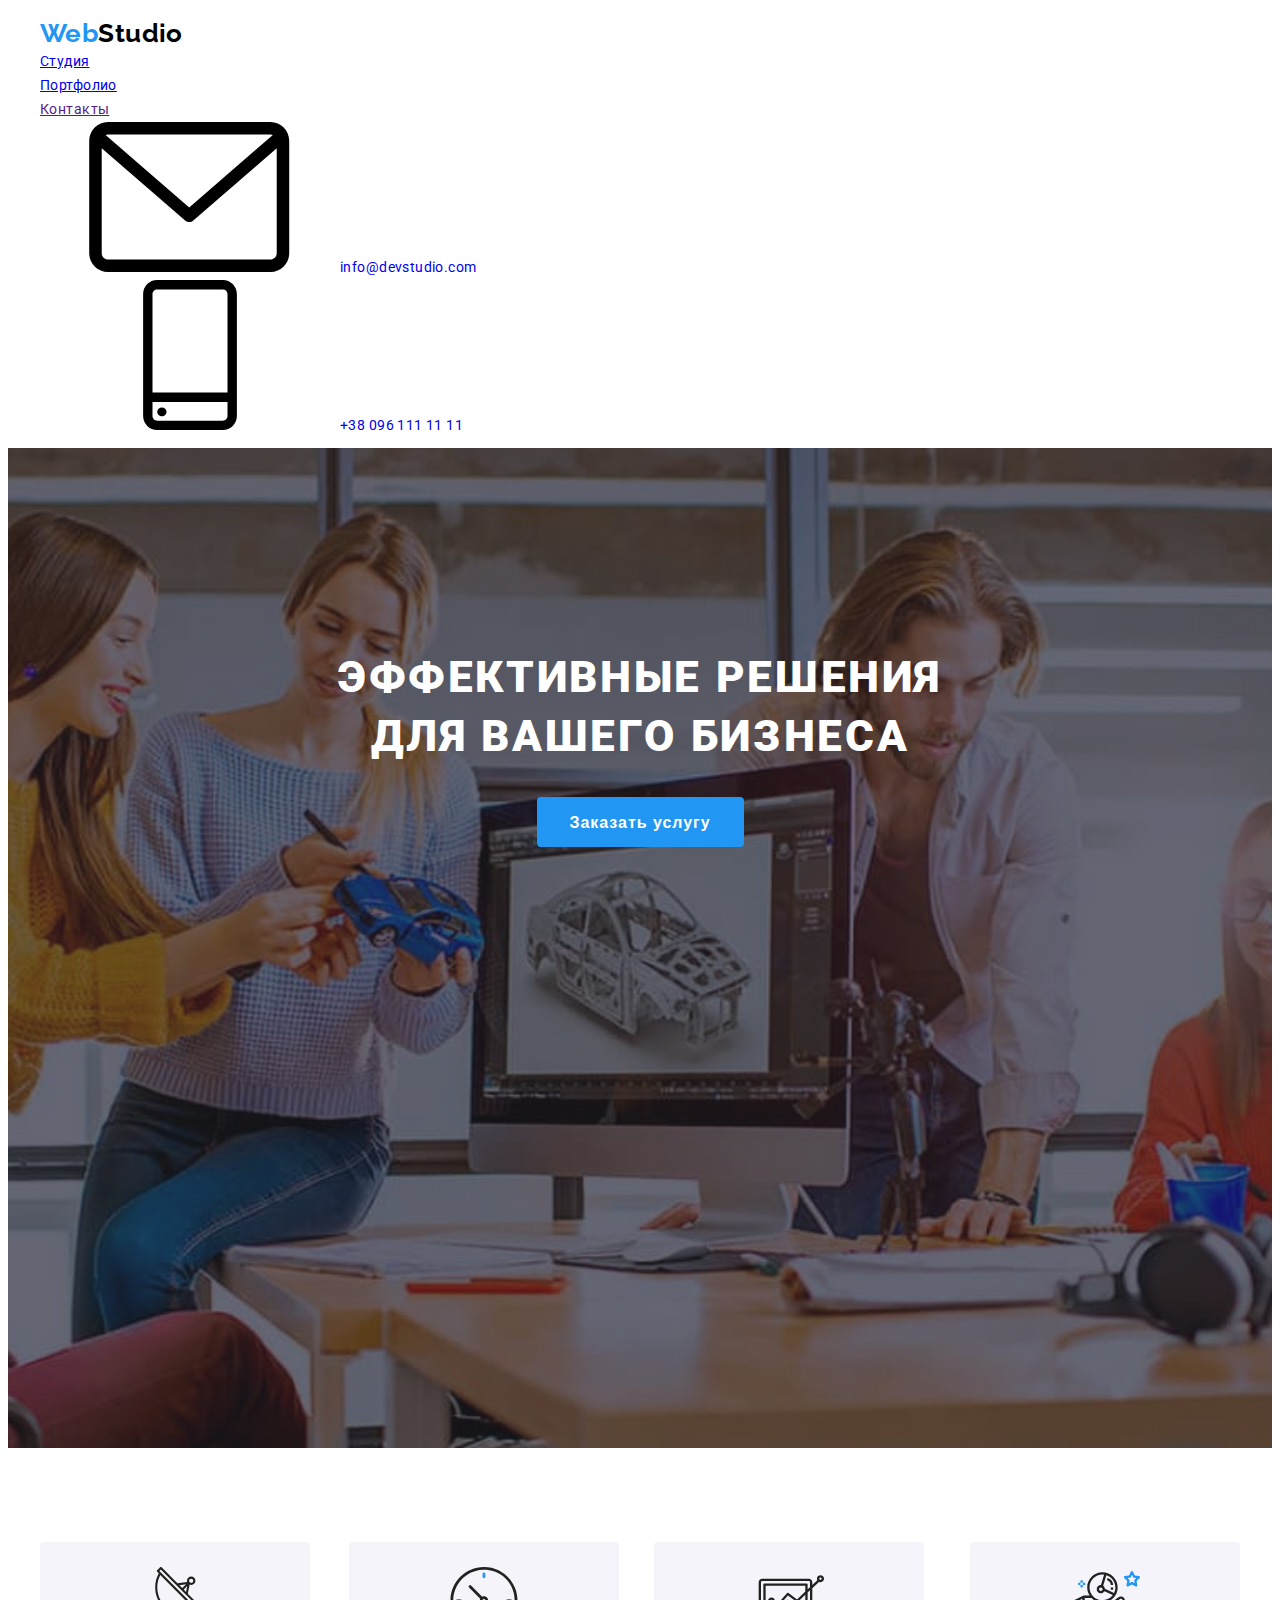
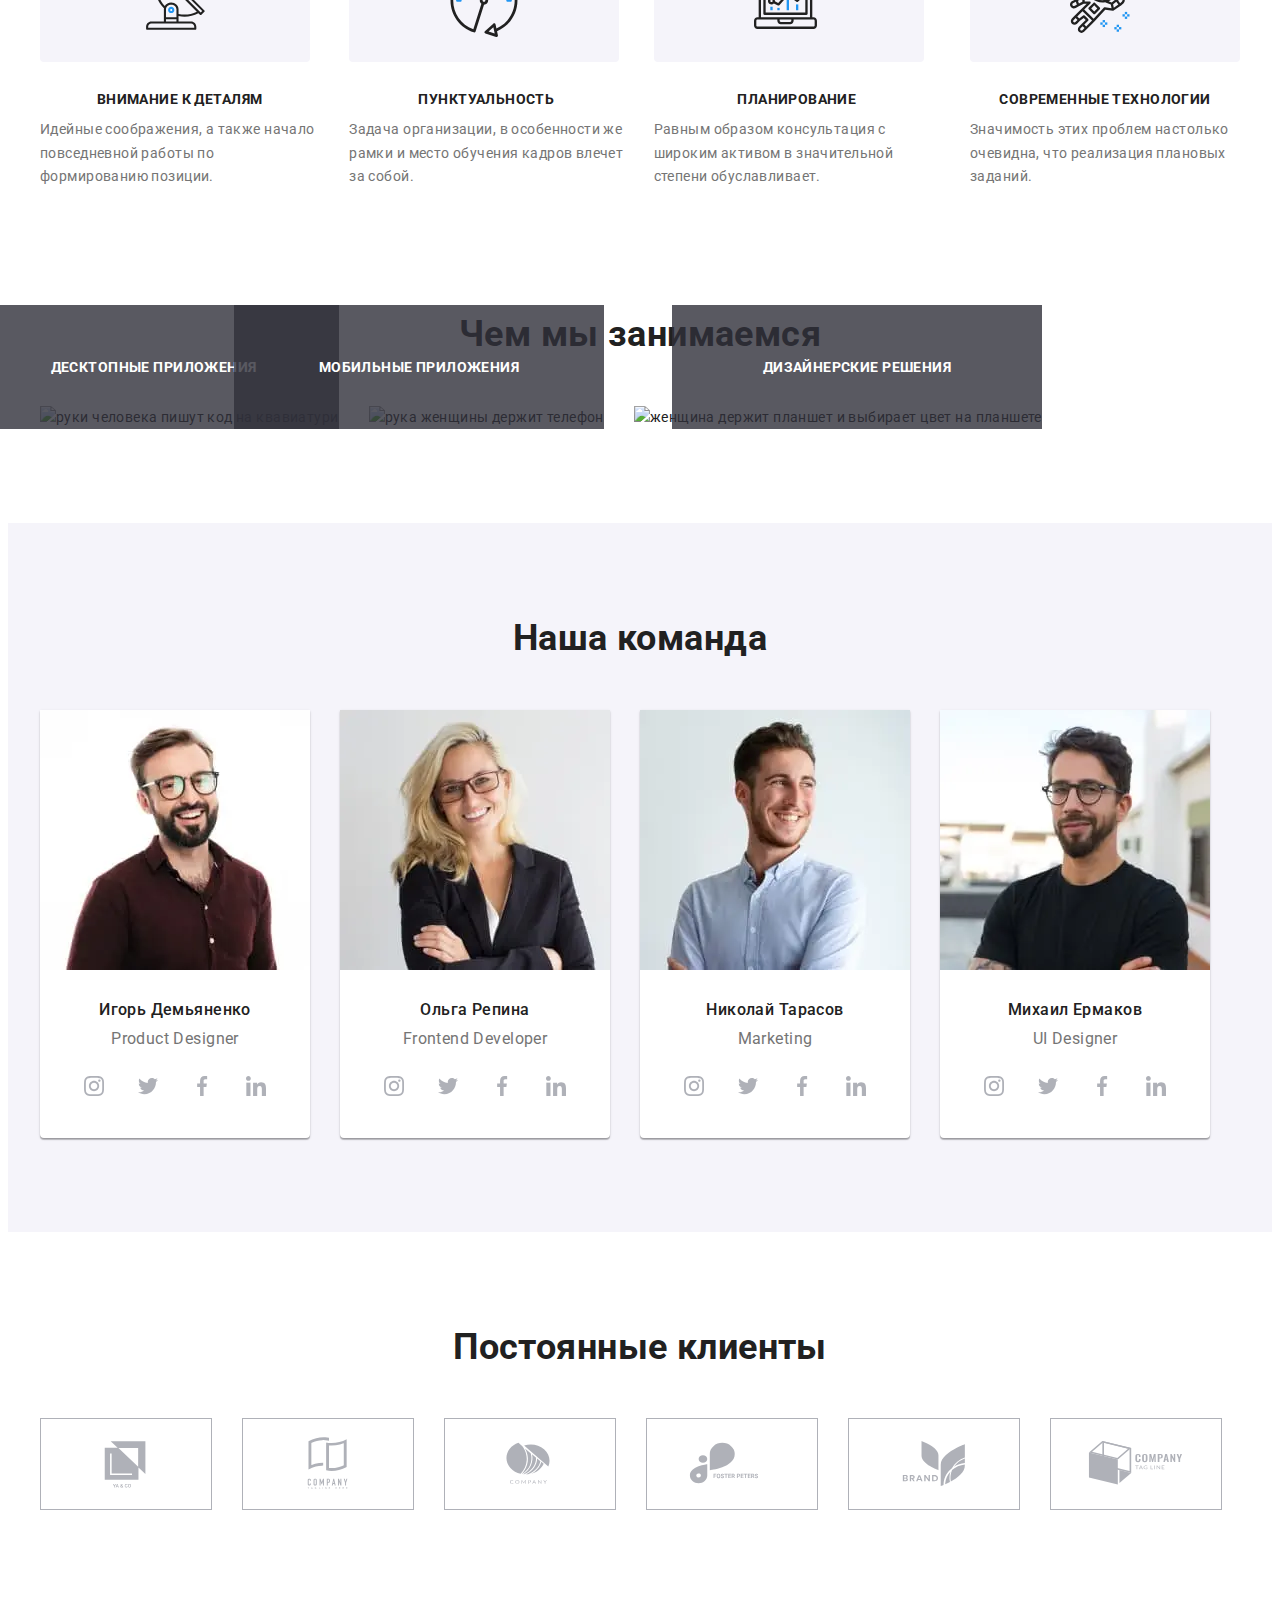
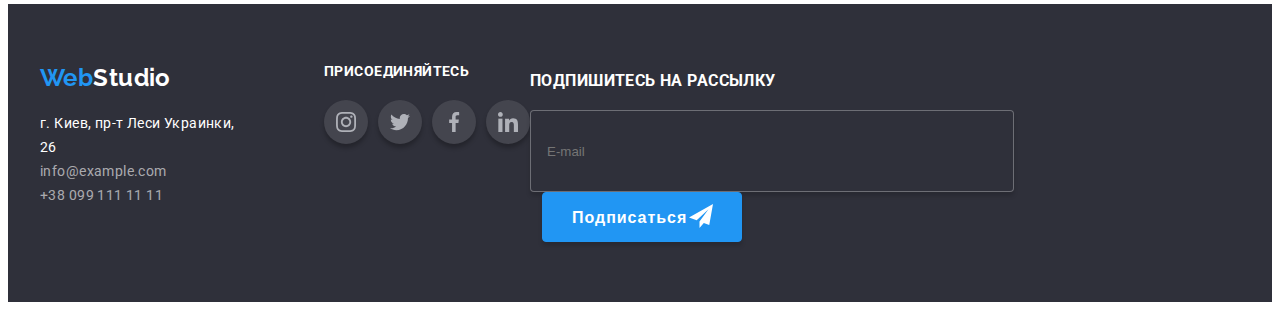
==== commit 869a28e5: "Update index.html" ====
--- a/index.html
+++ b/index.html
@@ -169,34 +169,53 @@
         </section>
        
         <!--Деятельность-->
-        <!--<section class="work section">
+        <section class="work section">
             <div class="container">
             <h2 class="work__title title">Чем мы занимаемся</h2>
             <ul class="work__list list">
                 <li class="work__item ">
-                    <img class="work__img" src="./images/action1.jpg" alt="руки человека пишут код на квавиатури" width="370"
-                        height="294">
+                    <picture>
+                        <source srcset="./images/action/action01/action01-desktop.webp 1x, ./images/action/action01/action01-desktop@2x.webp 2x"
+                            media="(min-width: 1200px)" type="image/webp">
+                        <source srcset="./images/action/action01/action01-desktop.jpg 1x, .images/action/action01/action01-desktop@2x.jpg 2x"
+                            media="(min-width: 1200px)">
+                        <img src="./images/action/action01/action01-desktop.jpg" alt="руки человека пишут код на квавиатури" class="work__img">
+                    </picture>
+                    
                        
                         <div class="work__card">
                         <p class="work__text">Десктопные приложения</p>
                         </div>
                     </li>
                 <li class="work__item ">
-                    <img class="work__img" src="./images/action2.jpg" alt="рука женщины держит телефон" width="370" height="294">
+                    <picture class="picture">
+                        <source srcset="./images/action/action02/action02-desktop.webp 1x, ./images/action/action02/action02-desktop@2x.webp 2x" media="(min-width: 1200px)"
+                            type="image/webp">
+                        <source srcset="./images/action/action02/action02-desktop.jpg 1x, ./images/action/action02/action02-desktop@2x.jpg 2x" media="(min-width: 1200px)">
+                        <img src="./images/action/action02/action02-desktop.jpg" alt="рука женщины держит телефон" class="work__img">
+                    </picture>
+                   
                 <div class="work__card">
                     <p class="work__text">Мобильные приложения</p>
                 </div>
                 </li>
-                <li class="work__item "><img class="work__img" src="./images/action3.jpg" alt="женщина держит планшет и выбирает цвет на планшете" width="370"
-                        height="294">
-                    
+                <li class="work__item ">
+                    <picture class="picture">
+                        <source
+                            srcset="./images/action/action03/action03-desktop.webp 1x, ./images/action/action03/action03-desktop@2x.webp 2x"
+                            media="(min-width: 1200px)" type="image/webp">
+                        <source
+                            srcset="./images/action/action03/action03-desktop.jpg 1x, ./images/action/action03/action03-desktop@2x.jpg 2x"
+                            media="(min-width: 1200px)">
+                        <img src="./images/action/action03/action03-desktop.jpg" alt="женщина держит планшет и выбирает цвет на планшете" class="work__img">
+                    </picture>
                     <div class="work__card">
                         <p class="work__text">Дизайнерские решения</p>
                     </div>
                 </li>
             </ul>
         </div>
-        </section>-->
+        </section>
         <!--Команда-->
         <section class="team section">
             <div class="container">
@@ -521,6 +540,7 @@
     <!--Подписаться-->
     <form action="#"  class="sign-up__form">
         <h3 class="sign-up__text">Подпишитесь на рассылку</h3>
+        <div class="sign-up__box">
         <label>
         <input type="email" name="sign-up-email" class="sign-up__input" placeholder="E-mail" required>
         </label>
@@ -528,11 +548,12 @@
         <svg class="sign-up__icon">
             <use href="./images/sprite.svg#icon-send"></use>
         </svg></button>
+        </div>
     </form>
     </div>
     </footer>
     <!--Модально Окно-->
-    <!--<div class="backdrop is-hidden" data-modal>
+    <div class="backdrop is-hidden" data-modal>
         <div class="modal-close">
             <button type="button" class="modal-close__btn" data-modal-close>
                 <svg class="modal-close__icon">
@@ -541,47 +562,48 @@
             </button>
             <form action="#" method="GET" class="modal-form">
                 <p class="modal-form__head">Оставьте свои данные, мы вам перезвоним</p>
-                
+    
                 <label class="modal-form__field">
                     Имя
                     <span class="modal-form__wrapper">
-                    <input type="text" name="user-name" class="modal-form__input" minlength="2" required>
-                    <svg class="modal-form__icon">
-                        <use href="./images/sprite.svg#icon-person"></use>
-                    </svg>
+                        <input type="text" name="user-name" class="modal-form__input" minlength="2" required>
+                        <svg class="modal-form__icon">
+                            <use href="./images/sprite.svg#icon-person"></use>
+                        </svg>
                     </span>
                 </label>
                 <label class="modal-form__field">
                     Телефон
                     <span class="modal-form__wrapper">
-                    <input type="tel" name="user-phone" class="modal-form__input" required>
-                    <svg class="modal-form__icon">
-                        <use href="./images/sprite.svg#icon-phone"></use>
-                    </svg>
+                        <input type="tel" name="user-phone" class="modal-form__input" required>
+                        <svg class="modal-form__icon">
+                            <use href="./images/sprite.svg#icon-phone"></use>
+                        </svg>
                     </span>
                 </label>
                 <label class="modal-form__field">
                     Почта
                     <span class="modal-form-__wrapper">
-                    <input type="email" name="user-email" class="modal-form__input" required>
-                    <svg class="modal-form__icon">
-                        <use href="./images/sprite.svg#icon-email"></use>
-                    </svg>
+                        <input type="email" name="user-email" class="modal-form__input" required>
+                        <svg class="modal-form__icon">
+                            <use href="./images/sprite.svg#icon-email"></use>
+                        </svg>
                     </span>
                 </label>
                 <label class="modal-form__field">
                     Комментарий
                     <textarea name="user-message" class="modal-form__message" placeholder="Введите текст"></textarea>
                 </label>
-                <input type="checkbox" name="user-policy" class="modal-form__checkbox visually-hidden" id="checkbox-policy" required>
+                <input type="checkbox" name="user-policy" class="modal-form__checkbox visually-hidden" id="checkbox-policy"
+                    required>
                 <label for="checkbox-policy" class="modal-form__policy">Соглашаюсь с рассылкой и принимаю
                     <a class="modal-form__link" href="">Условия договора</a></label>
-                    <button type="submit" class="modal-form__btn">Отправить</button>
+                <button type="submit" class="modal-form__btn">Отправить</button>
             </form>
         </div>
-    </div>-->
+    </div>
     <script src="./js/menu.js"></script>
-  <!--<script src="./js/modal.js"></script>-->
+  <script src="./js/modal.js"></script>
 
 </body>
 
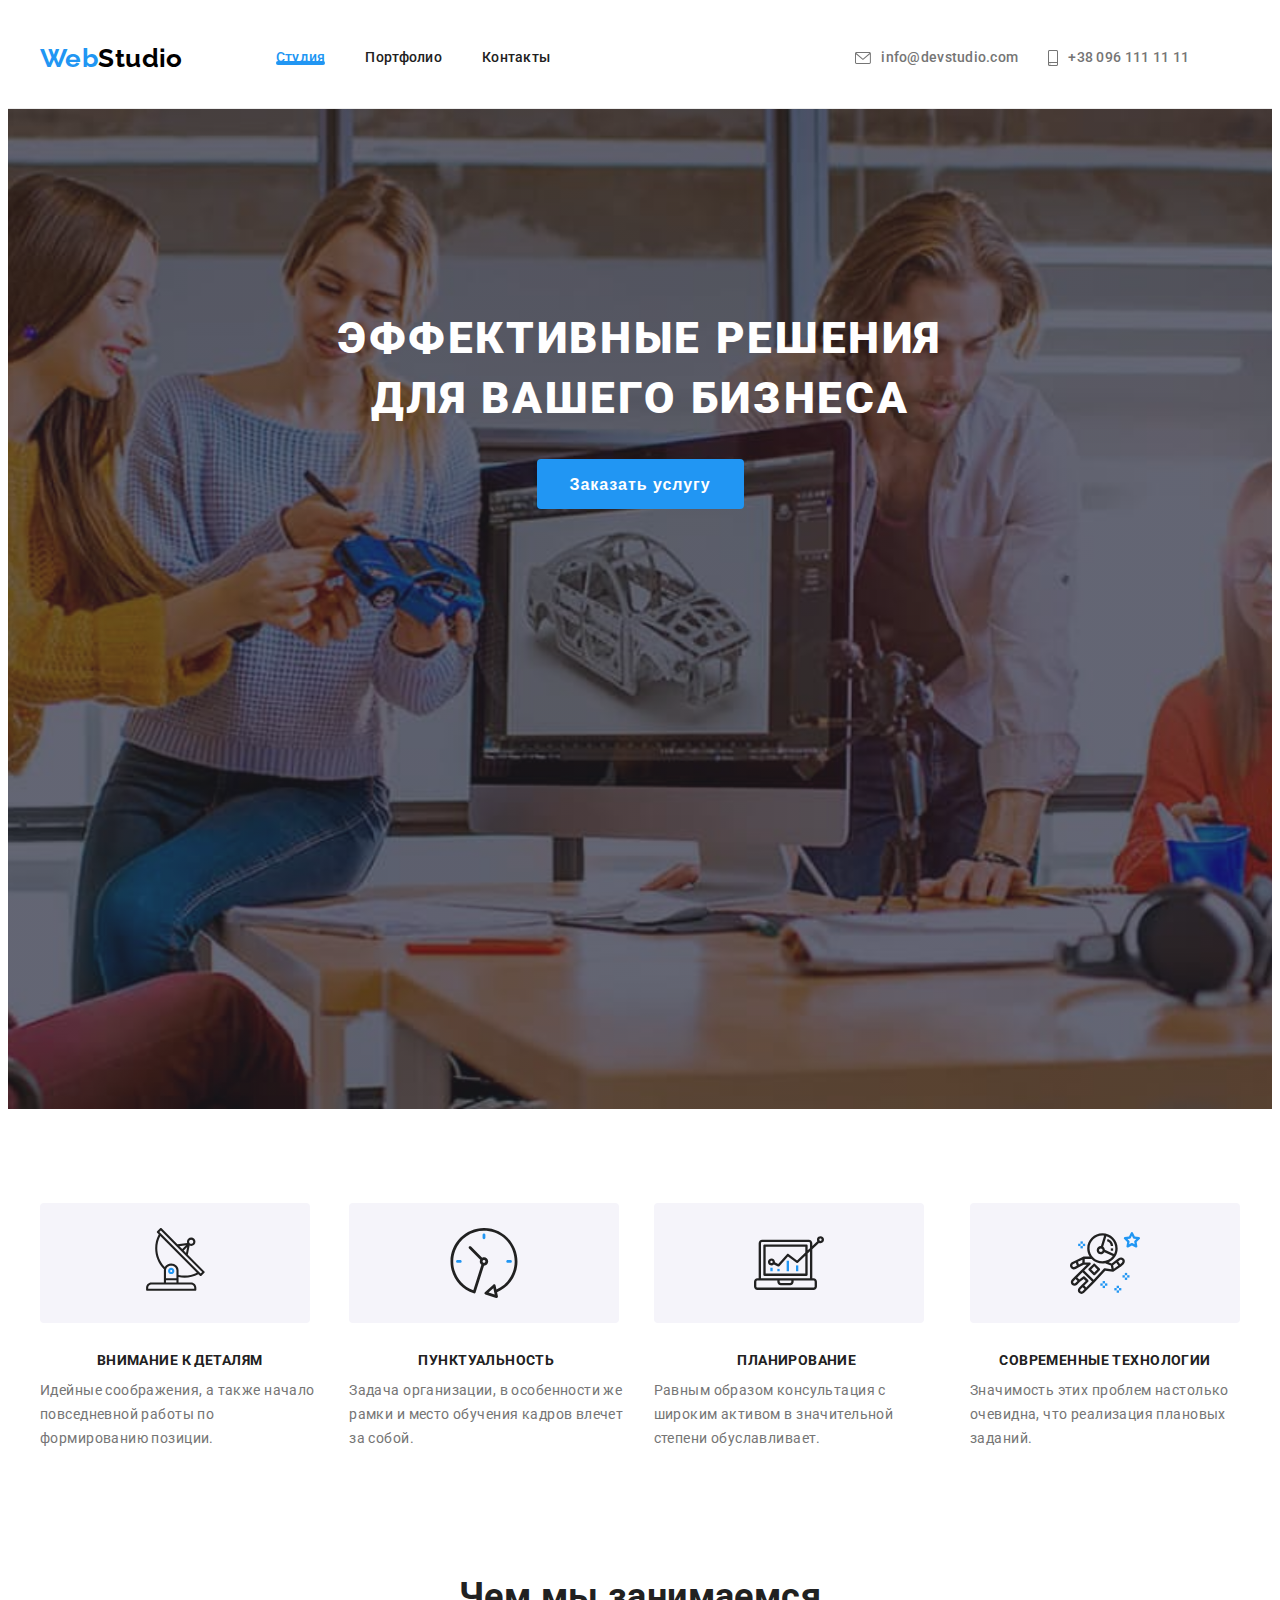
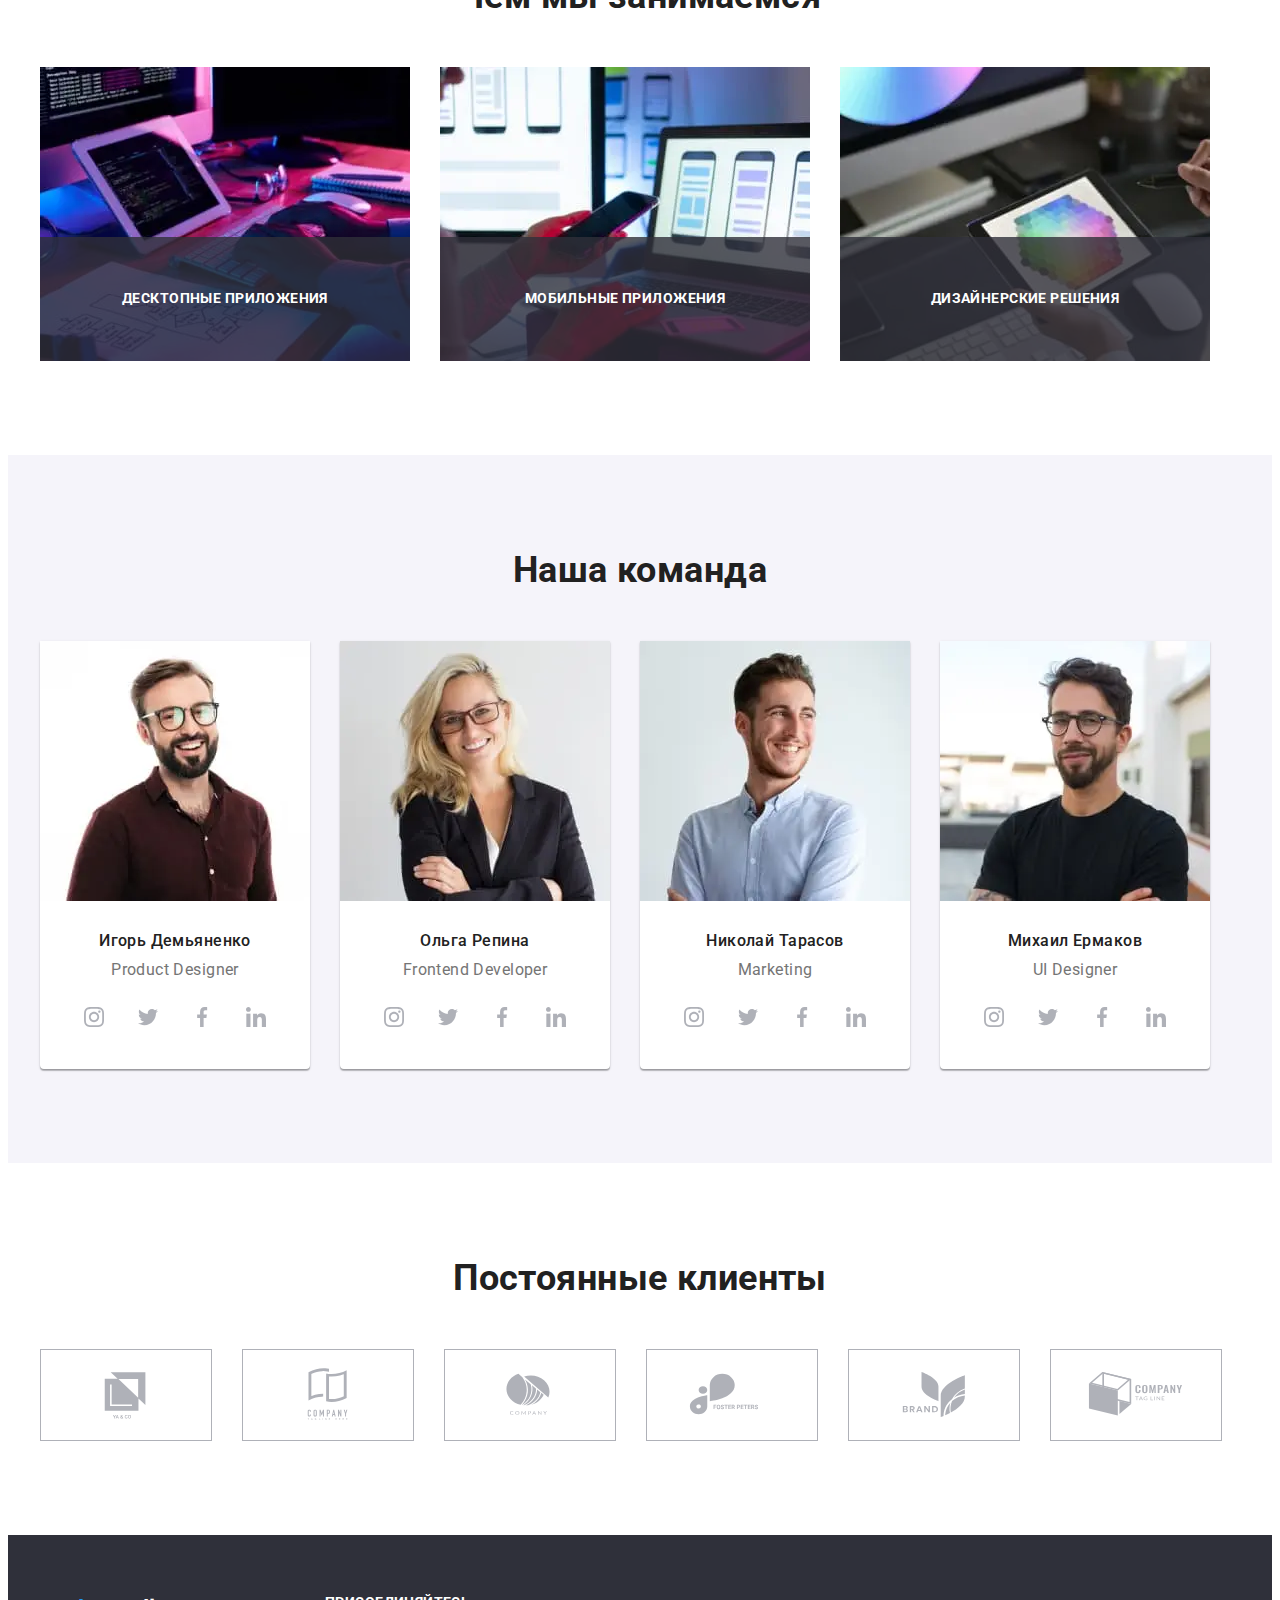
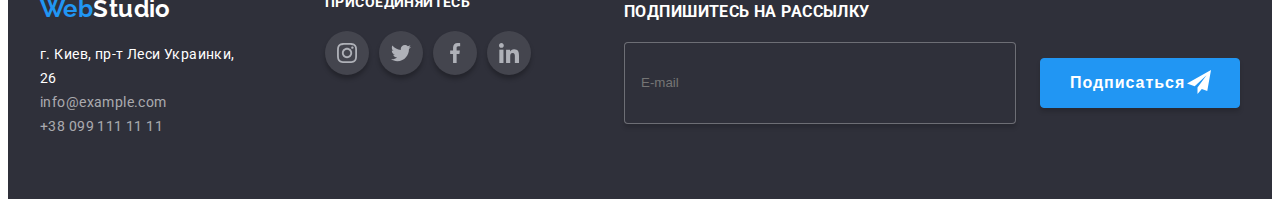
==== commit 2ee3b4a5: "Update index.html" ====
--- a/index.html
+++ b/index.html
@@ -109,7 +109,7 @@
         <section class="hero hero__container">
             <div class="container">
                 <h1 class="hero__title">Эффективные решения для вашего бизнеса</h1>
-                <button class="modal-btn" type="button">Заказать услугу</button>
+                <button class="modal-btn" type="button" data-modal-open>Заказать услугу</button>
             </div>
         </section>
         
@@ -583,7 +583,7 @@
                 </label>
                 <label class="modal-form__field">
                     Почта
-                    <span class="modal-form-__wrapper">
+                    <span class="modal-form__wrapper">
                         <input type="email" name="user-email" class="modal-form__input" required>
                         <svg class="modal-form__icon">
                             <use href="./images/sprite.svg#icon-email"></use>
--- a/css/main.min.css
+++ b/css/main.min.css
@@ -1,2 +1,2 @@
-.visually-hidden{position:absolute !important;clip:rect(1px 1px 1px 1px);clip:rect(1px, 1px, 1px, 1px);padding:0 !important;border:0 !important;height:1px !important;width:1px !important;overflow:hidden}.visually-hidden{position:absolute;width:1px;height:1px;margin:-1px;border:0;padding:0;white-space:nowrap;clip-path:inset(100%);clip:rect(0 0 0 0);overflow:hidden}h1,h2,h3,h4,h5,h6,p{margin-top:0;margin-bottom:0}ul,ol{margin-top:0;margin-bottom:0;padding-left:0}img{display:block}.list{list-style:none}.link{text-decoration:none}body{color:#212121;font-family:"Roboto",sans-serif;font-weight:400;font-size:14px;line-height:1.71;letter-spacing:0.03em}.container{padding-left:15px;padding-right:15px}@media screen and (min-width: 480px){.container{width:480px;margin:0 auto}}@media screen and (min-width: 768px){.container{width:768px}}@media screen and (min-width: 1200px){.container{width:1200px}}.section{padding-top:60px;padding-bottom:60px}@media screen and (min-width: 768px){.section{padding-top:60px;padding-bottom:60px}}@media screen and (min-width: 1200px){.section{padding-top:94px;padding-bottom:94px}}@media screen and (max-width: 767px){.mobile-menu{position:fixed;top:0;left:0;width:100vw;height:100vh;background-color:#fff;overflow:auto;opacity:0;visibility:hidden;pointer-events:none}.mobile-menu__container{position:relative;padding-left:25px;padding-top:48px;padding-bottom:48px}.mobile-menu__close-btn{position:absolute;top:10px;right:15px;width:40px;height:40px;background-color:transparent;border:none;cursor:pointer;padding:0;transition:fill 250ms cubic-bezier(0.4, 0, 0.2, 1)}.mobile-menu__close-icon{color:#212121;width:19px;height:19px}.mobile-menu:hover,.mobile-menu:focus{fill:#2196f3}.mobile-menu__link{font-weight:500;font-size:40px;line-height:1.17;text-align:center;letter-spacing:0.02em;color:#212121}.mobile-menu__item:not(:last-child){margin-bottom:32px}.mobile-menu__link.current{color:#2196f3}.mobile-menu__nav{margin-bottom:306px}.mobile-menu__link-tel{font-weight:500;font-size:34px;line-height:1.17;letter-spacing:0.02em;color:#2196f3}.mobile-menu__link-mail{font-weight:500;font-size:24px;line-height:28px;letter-spacing:0.02em;color:#757575}.mobile-menu__item-contact:not(:last-child){margin-bottom:32px}.mobile-menu__contact{margin-bottom:64px}.mobile-menu__social{display:flex;align-items:center}.mobile-menu__link-social{font-family:Roboto;font-style:normal;font-weight:500;font-size:18px;line-height:1.22;letter-spacing:0.02em;color:#2196f3}.mobile-menu__item-social:not(:last-child){padding-right:10px;border-right:1px solid #757575;margin-right:20px}.mobile-menu.is-open{opacity:1;visibility:visible;pointer-events:auto}}.modal-btn{padding:10px 32px;border:1px solid transparent;border-radius:4px;margin-left:auto;margin-right:auto;min-width:200px;height:50px;font-weight:700;font-size:16px;line-height:1.87;display:block;align-items:center;letter-spacing:0.06em;color:#fff;background-color:#2196f3;transition:color 250ms cubic-bezier(0.4, 0, 0.2, 1),background-color 250ms cubic-bezier(0.4, 0, 0.2, 1)}.modal-btn:hover,.modal-btn:focus{color:#fff;background-color:#188ce8;outline:none}.social-list{display:flex;justify-content:center}.social-list__item:not(:last-child){margin-right:10px}.social-list__link{display:flex;justify-content:center;align-items:center;width:44px;height:44px;background:transparent;border-radius:50%;transition:background-color 250ms cubic-bezier(0.4, 0, 0.2, 1)}.social-list__link:hover,.social-list__link:focus{background-color:#2196f3;outline:none}.social-list__icon{width:20px;height:20px;fill:#afb1b8;transition:fill 250ms cubic-bezier(0.4, 0, 0.2, 1)}.social-list__link:hover .social-list__icon,.social-list__link:focus .social-list__icon{fill:#fff}.backdrop{position:fixed;top:0;left:0;width:100%;height:100%;background-color:rgba(0,0,0,0.2);z-index:1000;transition:opacity 250ms, visibility 250ms}.is-hidden{opacity:0;visibility:hidden;pointer-events:none}.modal-close{position:absolute;top:50%;left:50%;transform:translate(-50%, -50%);width:528px;height:581px;background-color:#fff;padding:40px;box-shadow:0px 1px 3px rgba(0,0,0,0.12),0px 1px 1px rgba(0,0,0,0.14),0px 2px 1px rgba(0,0,0,0.2);border-radius:4px}.modal-close__btn{position:absolute;top:8px;right:8px;width:30px;height:30px;display:flex;justify-content:center;align-items:center;background-color:#fff;border-radius:50%;border:1px solid rgba(0,0,0,0.1);cursor:pointer;padding:0;transition:fill 250ms cubic-bezier(0.4, 0, 0.2, 1)}.modal-close__btn:hover,.modal-close__btn:focus{fill:#2196f3}.modal-close__icon{width:18px;height:18px}.modal-form__head{font-weight:700;font-size:20px;line-height:1.15;text-align:center;margin-bottom:12px}.modal-form{display:flex;flex-direction:column}.modal-form__field{font-size:12px;line-height:1.17;letter-spacing:0.01;color:#757575;margin-bottom:10px}.modal-form__wrapper{position:relative;display:block;margin-top:4px}.modal-form__input{width:100%;height:40px;border:1px solid rgba(33,33,33,0.2);border-radius:4px;padding-left:42px;transition:border-color 250ms cubic-bezier(0.4, 0, 0.2, 1)}.modal-form__input:focus{outline:none;border-color:#2196f3}.modal-form__icon{position:absolute;top:50%;left:12px;transform:translateY(-50%);width:18px;height:18px;fill:#212121}.modal-form__input:focus+.modal-form__icon{fill:#2196f3}.modal-form__message{width:100%;height:120px;border:1px solid rgba(33,33,33,0.2);border-radius:4px;resize:none;padding:12px 16px;margin-top:4px}.modal-form__message:focus{outline:none;border-color:#2196f3}.modal-form__policy{color:#757575;margin-top:20px}.modal-form__policy::before{display:inline-block;vertical-align:middle;content:'';width:16px;height:15px;cursor:pointer;border:2px solid #212121;margin-right:7px}.modal-form__checkbox:checked+.modal-form__policy::before{background-image:url(../images/check.svg);border-radius:2px;border:#2196f3}.modal-form__checkbox:focus+.modal-form__policy::before{border-color:#2196f3}.modal-form__link{color:#2196f3;text-decoration:underline}.modal-form__btn{padding:10px 32px;border:1px solid transparent;border-radius:4px;margin-left:auto;margin-right:auto;min-width:200px;height:50px;font-weight:700;font-size:16px;line-height:1.87;display:block;align-items:center;letter-spacing:0.06em;color:#fff;background-color:#2196f3;transition:color 250ms cubic-bezier(0.4, 0, 0.2, 1),background-color 250ms cubic-bezier(0.4, 0, 0.2, 1);margin-top:30px}.modal-form__btn:hover,.modal-form__btn:focus{color:#fff;background-color:#188ce8}.title{font-weight:700;font-size:28px;line-height:1.18;text-align:center}@media screen and (min-width: 1200px){.title{font-size:36px;line-height:1.17}}.header{padding-top:10px;padding-bottom:10px}.logo{font-family:"Raleway",sans-serif;font-style:normal;font-weight:700;font-size:24px;line-height:1.17;color:#000;text-decoration:none}.logo__first{color:#2196f3}@media screen and (min-width: 1200px){.logo{font-size:26px;line-height:1.19}}@media screen and (max-width: 767px){.header__container{display:flex;justify-content:space-between;align-items:center}.header__mobile-menu-btn{background-color:transparent;border:none;padding:0;line-height:0}.header__mobile-menu-icon{width:40px;height:40px}.menu{display:none}.contact__list{display:none}}@media screen and (min-width: 768px){.header__mobile-menu-btn{display:none}}@media screen and (min-width: 768px){.mobile-menu{display:none}}.hero{min-height:400px;background-color:#2f303a;text-align:center;padding-top:118px;padding-bottom:118px;background-image:linear-gradient(rgba(47,48,58,0.4), rgba(47,48,58,0.4)),url("../images/hero-bg/hero-bg-mobile.jpg");background-position:center;background-size:cover;background-repeat:no-repeat}@media (min-device-pixel-ratio: 2) and (max-width: 767px), (min-resolution: 192dpi) and (max-width: 767px), (min-resolution: 2dppx) and (max-width: 767px){.hero{padding-top:118px;padding-bottom:118px;background-image:linear-gradient(rgba(47,48,58,0.4), rgba(47,48,58,0.4)),url("../images/hero-bg/hero-bg-mobile@2x.jpg")}}@media screen and (min-width: 768px){.hero{padding-top:118px;padding-bottom:118px;background-image:linear-gradient(rgba(47,48,58,0.4), rgba(47,48,58,0.4)),url("../images/hero-bg/hero-bg-tablet.jpg")}}@media (min-device-pixel-ratio: 2) and (min-width: 768px), (min-resolution: 192dpi) and (min-width: 768px), (min-resolution: 2dppx) and (min-width: 768px){.hero{padding-top:118px;padding-bottom:118px;background-image:linear-gradient(rgba(47,48,58,0.4), rgba(47,48,58,0.4)),url("../images/hero-bg/hero-bg-tablet@2x.jpg")}}@media screen and (min-width: 1200px){.hero{min-height:600px;text-align:center;padding-top:200px;padding-bottom:200px;background-image:linear-gradient(rgba(47,48,58,0.4), rgba(47,48,58,0.4)),url("../images/hero-bg/hero-bg-desktop.jpg")}}@media (min-device-pixel-ratio: 2) and (min-width: 1200px), (min-resolution: 192dpi) and (min-width: 1200px), (min-resolution: 2dppx) and (min-width: 1200px){.hero{background-image:linear-gradient(rgba(47,48,58,0.4), rgba(47,48,58,0.4)),url("../images/hero-bg/hero-bg-desktop@2x.jpg")}}.hero__container{margin-left:auto;margin-right:auto}.hero__title{margin:0 auto 30px;width:360px;font-weight:900;font-size:26px;line-height:1.62;letter-spacing:0.06em;text-transform:uppercase;color:#fff}@media screen and (min-width: 1200px){.hero__title{margin:0 auto 30px;width:696px;font-size:44px;line-height:1.36}}@media screen and (min-width: 1200px){.about{padding-top:94px;padding-bottom:47px}}@media screen and (min-width: 768px) and (max-width: 1199px){.about__list{display:flex;flex-wrap:wrap;margin:-15px}}@media screen and (min-width: 768px) and (max-width: 1199px){.about__item{width:calc((100% - 4 * 15px) / 2);margin:15px}}@media screen and (min-width: 1200px){.about__list{display:flex}}.about__item:not(:last-child){margin-bottom:30px}@media screen and (min-width: 1200px){.about__item:not(:last-child){margin-right:30px}}.about__thumb{display:flex;align-items:center;justify-content:center;height:120px;margin-bottom:30px;border-radius:4px;background-color:#f5f4fa}@media screen and (min-width: 1200px){.about__thumb{width:270px}}.about__icon{width:70px;height:70px}.about__title{margin-top:0;margin-bottom:10px;text-align:center;font-weight:700;font-size:14px;line-height:1.14;text-transform:uppercase}.about__description{margin-top:0;margin-bottom:0;color:#757575}.work{padding-top:47px;padding-bottom:94px}.work__list{display:flex;flex-wrap:wrap;margin-left:-30px;margin-top:-30px}.work__title{margin-bottom:50px}.work__list .work__item{margin-left:30px;margin-top:30px}.work__item{position:relative}.work__card{position:absolute;bottom:0;right:0;display:flex;justify-content:center;align-items:center;width:370px;height:70px;background:rgba(47,48,58,0.8);padding-top:27px;padding-bottom:27px}.work__text{font-weight:700;line-height:1.14px;text-align:center;text-transform:uppercase;color:#fff}.team{background-color:#f5f4fa;text-align:center}@media screen and (max-width: 1199px){.team__title{margin-bottom:30px}}@media screen and (min-width: 1200px){.team__title{margin-bottom:50px}}@media screen and (min-width: 768px){.team__list{display:flex;flex-wrap:wrap}}@media screen and (min-width: 768px) and (max-width: 1199px){.team__list{margin:-15px}}@media screen and (min-width: 768px) and (max-width: 1199px){.team__item{width:calc((100% - 4 * 15px) / 2);margin:15px}}.team__item{border-radius:0px 0px 4px 4px;background:#ffffff;box-shadow:0px 1px 3px rgba(0,0,0,0.12),0px 1px 1px rgba(0,0,0,0.14),0px 2px 1px rgba(0,0,0,0.2)}@media screen and (max-width: 767px){.team__item:not(:last-child){margin-bottom:30px}}@media screen and (min-width: 1200px){.team__item:not(:last-child){margin-right:30px}}.team__card{padding:30px 122px 24px}@media screen and (min-width: 768px) and (max-width: 1199px){.team__card{padding:30px 74px 24px}}@media screen and (min-width: 1200px){.team__card{padding:30px 32px}}.team__name{font-weight:500;font-size:16px;line-height:1.19;text-align:center;margin-bottom:10px}.team__text{font-weight:normal;font-size:16px;line-height:1.19;text-align:center;margin-bottom:16px;color:#757575}.clients{padding-top:60px;padding-bottom:60px}@media screen and (min-width: 1200px){.clients{padding-top:94px;padding-bottom:94px}}@media screen and (max-width: 1199px){.clients__title{margin-bottom:30px;font-size:28px;line-height:1.17}}@media screen and (min-width: 1200px){.clients__title{margin-bottom:50px}}.clients__list{display:flex}@media screen and (max-width: 1199px){.clients__list{flex-wrap:wrap;margin:-15px}}@media screen and (max-width: 767px){.clients__item{width:calc((100% - 4 * 15px) / 2);margin:15px}}@media screen and (min-width: 768px) and (max-width: 1199px){.clients__item{width:calc((100% - 6 * 15px) / 3);margin:15px}}@media screen and (min-width: 1200px){.clients__item{margin-right:30px}}.clients__link{display:flex;justify-content:center;align-items:center;height:90px;background:transparent;border:1px solid #afb1b8;transition:border 250ms cubic-bezier(0.4, 0, 0.2, 1)}@media screen and (min-width: 1200px){.clients__link{width:170px}}.clients__link:hover,.clients__link:focus{background:transparent;border:1px solid #2196f3;outline:none}.clients__icon{width:106px;height:60px;fill:#afb1b8;transition:fill 250ms cubic-bezier(0.4, 0, 0.2, 1)}.clients__link:hover .clients__icon,.clients__link:focus .clients__icon{fill:#2196f3}.footer{background-color:#2f303a;padding-top:60px;padding-bottom:60px}@media screen and (max-width: 1199px){.footer__container{text-align:center}}@media screen and (min-width: 1200px){.footer__container{display:flex;align-items:baseline}}@media screen and (min-width: 768px){.footer__box{display:flex}}@media screen and (min-width: 768px) and (max-width: 1199px){.contacts{margin-left:61px;margin-right:165px}}@media screen and (min-width: 1200px){.contacts{margin-right:70px}}.contacts__logo{display:flex;margin-bottom:20px;font-weight:700;font-size:24px;line-height:1.17;text-align:center;color:#2196f3}@media screen and (max-width: 1199px){.contacts__logo{justify-content:center}}.contacts__logo-footer{color:#fff}.address{display:flex;flex-direction:column;font-style:normal}@media screen and (max-width: 1199px){.address{margin-bottom:60px}}.address__map{text-decoration:none;color:#fff;transition:color 250ms cubic-bezier(0.4, 0, 0.2, 1);margin-bottom:8px}.address__map:hover,.address__map:focus{outline:none;color:#2196f3}@media screen and (min-width: 1200px){.address__map{margin-bottom:9px}}.address__mail,.address__tel{color:rgba(255,255,255,0.6);text-decoration:none;transition:color 250ms cubic-bezier(0.4, 0, 0.2, 1)}.address__mail:hover,.address__mail:focus,.address__tel:hover,.address__tel:focus{color:#2196f3;outline:none}.address__mail{margin-bottom:8px}@media screen and (min-width: 1200px){.address__mail{margin-bottom:9px}}.join__list{display:flex;align-items:center;justify-content:center;margin-bottom:60px}.join__item:not(:last-child){margin-right:10px}.join__text{margin-bottom:20px;font-weight:700;line-height:1.14;text-transform:uppercase;color:#fff}.join__link{display:flex;justify-content:center;align-items:center;width:44px;height:44px;border-radius:50%;background-color:rgba(255,255,255,0.1);color:#afb1b8;box-shadow:0px 4px 4px rgba(0,0,0,0.25);transition:background-color 250ms cubic-bezier(0.4, 0, 0.2, 1)}.join__link:hover,.join__link:focus{background-color:#2196f3;outline:none}.join__icon{width:20px;height:20px;fill:currentColor;transition:fill 250ms cubic-bezier(0.4, 0, 0.2, 1)}.join__link:hover .join__icon,.join__link:focus .join__icon{fill:#fff}.sign-up__text{color:#fff;margin-bottom:20px;font-weight:700;line-height:1.14;text-transform:uppercase}.sign-up__input{width:100%;height:50px;padding:15px 16px;margin-bottom:20px;background-color:#2f303a;border:1px solid rgba(255,255,255,0.3);box-shadow:0px 4px 4px rgba(0,0,0,0.15);border-radius:4px;position:relative}@media screen and (min-width: 768px){.sign-up__input{width:450px}}@media screen and (min-width: 1200px){.sign-up__input{width:358;margin-right:12px;margin-bottom:0}}.sign-up__input:hover,.sign-up__input:focus{outline:none;color:#fff}.sign-up__btn{display:inline-flex;position:relative;min-width:200px;height:50px;padding:10px 29px;font-weight:700;font-size:16px;line-height:1.87;text-align:center;letter-spacing:0.06em;color:#fff;background-color:#2196f3;border:1px solid #2196f3;box-shadow:0px 4px 4px rgba(0,0,0,0.15);border-radius:4px;transition:background-color 250ms cubic-bezier(0.4, 0, 0.2, 1)}@media screen and (min-width: 1200px){.sign-up__btn{margin-left:12px}}.sign-up__btn:hover,.sign-up__btn:focus{background-color:#188ce8}.sign-up__icon{position:absolute;right:28px;bottom:13px;width:24px;height:24px}.filter{padding-top:94px;padding-bottom:94px}.filter .list{display:flex;justify-content:center;margin-bottom:50px}.filter__btn{height:38px;padding:6px 22px;border-radius:4px;border-color:transparent;font-family:inherit;font-weight:500;font-size:16px;line-height:1.62;display:flex;text-align:center;background-color:#f5f4fa;cursor:pointer;transition:background-color 250ms cubic-bezier(0.4, 0, 0.2, 1),color 250ms cubic-bezier(0.4, 0, 0.2, 1),box-shadow 250ms cubic-bezier(0.4, 0, 0.2, 1)}.filter__btn:hover,.filter__btn:focus{outline:none;color:#fff;background-color:#2196f3;box-shadow:1px 4px 6px rgba(0,0,0,0.16),0px 4px 4px rgba(0,0,0,0.06)}.filter__item:not(:last-child){margin-right:8px}.project__list{display:flex;flex-wrap:wrap;margin-left:-30px;margin-top:-30px}.project__item{margin-left:30px;margin-top:30px;background-color:#eee}.project__link{display:block;padding-top:0;transition:box-shadow 250ms cubic-bezier(0.4, 0, 0.2, 1)}.project__link:hover,.project__link:focus{outline:none;box-shadow:1px 4px 6px rgba(0,0,0,0.16),0px 4px 4px rgba(0,0,0,0.16),0px 1px 1px rgba(0,0,0,0.12)}.project__card{padding:20px 24px;background:#fff;border:1px solid #eee;border-top:0}.project__name{margin-bottom:4px;font-weight:700;font-size:18px;line-height:2;letter-spacing:0.06em;color:#212121}.project__description{font-weight:400;font-size:16px;line-height:1.87;color:#757575}.project__wrapper{position:relative;overflow:hidden}.overlay{position:absolute;top:0;left:0;font-size:18px;width:100%;height:100%;line-height:1.56;color:#fff;background-color:rgba(33,150,243,0.9);padding:63px 24px;overflow:auto;transform:translateY(100%);transition:transform 250ms cubic-bezier(0.4, 0, 0.2, 1)}.project__link:hover .overlay,.project__link:focus .overlay{transform:translateY(0)}
+.visually-hidden{position:absolute !important;clip:rect(1px 1px 1px 1px);clip:rect(1px, 1px, 1px, 1px);padding:0 !important;border:0 !important;height:1px !important;width:1px !important;overflow:hidden}.visually-hidden{position:absolute;width:1px;height:1px;margin:-1px;border:0;padding:0;white-space:nowrap;clip-path:inset(100%);clip:rect(0 0 0 0);overflow:hidden}h1,h2,h3,h4,h5,h6,p{margin-top:0;margin-bottom:0}ul,ol{margin-top:0;margin-bottom:0;padding-left:0}img{display:block}.list{list-style:none}.link{text-decoration:none}body{color:#212121;font-family:"Roboto",sans-serif;font-weight:400;font-size:14px;line-height:1.71;letter-spacing:0.03em}.container{padding-left:15px;padding-right:15px}@media screen and (min-width: 480px){.container{width:480px;margin:0 auto}}@media screen and (min-width: 768px){.container{width:768px}}@media screen and (min-width: 1200px){.container{width:1200px}}.section{padding-top:60px;padding-bottom:60px}@media screen and (min-width: 768px){.section{padding-top:60px;padding-bottom:60px}}@media screen and (min-width: 1200px){.section{padding-top:94px;padding-bottom:94px}}@media screen and (max-width: 767px){.mobile-menu{position:fixed;top:0;left:0;width:100vw;height:100vh;background-color:#fff;overflow:auto;opacity:0;visibility:hidden;pointer-events:none}.mobile-menu__container{position:relative;padding-left:25px;padding-top:48px;padding-bottom:48px}.mobile-menu__close-btn{position:absolute;top:10px;right:15px;width:40px;height:40px;background-color:transparent;border:none;cursor:pointer;padding:0;transition:fill 250ms cubic-bezier(0.4, 0, 0.2, 1)}.mobile-menu__close-icon{color:#212121;width:19px;height:19px}.mobile-menu:hover,.mobile-menu:focus{fill:#2196f3}.mobile-menu__link{font-weight:500;font-size:40px;line-height:1.17;text-align:center;letter-spacing:0.02em;color:#212121}.mobile-menu__item:not(:last-child){margin-bottom:32px}.mobile-menu__link.current{color:#2196f3}.mobile-menu__nav{margin-bottom:306px}.mobile-menu__link-tel{font-weight:500;font-size:34px;line-height:1.17;letter-spacing:0.02em;color:#2196f3}.mobile-menu__link-mail{font-weight:500;font-size:24px;line-height:28px;letter-spacing:0.02em;color:#757575}.mobile-menu__item-contact:not(:last-child){margin-bottom:32px}.mobile-menu__contact{margin-bottom:64px}.mobile-menu__social{display:flex;align-items:center}.mobile-menu__link-social{font-family:Roboto;font-style:normal;font-weight:500;font-size:18px;line-height:1.22;letter-spacing:0.02em;color:#2196f3}.mobile-menu__item-social:not(:last-child){padding-right:10px;border-right:1px solid #757575;margin-right:20px}.mobile-menu.is-open{opacity:1;visibility:visible;pointer-events:auto}}.modal-btn{padding:10px 32px;border:1px solid transparent;border-radius:4px;margin-left:auto;margin-right:auto;min-width:200px;height:50px;font-weight:700;font-size:16px;line-height:1.87;display:block;align-items:center;letter-spacing:0.06em;color:#fff;background-color:#2196f3;transition:color 250ms cubic-bezier(0.4, 0, 0.2, 1),background-color 250ms cubic-bezier(0.4, 0, 0.2, 1)}.modal-btn:hover,.modal-btn:focus{color:#fff;background-color:#188ce8;outline:none}.social-list{display:flex;justify-content:center}.social-list__item:not(:last-child){margin-right:10px}.social-list__link{display:flex;justify-content:center;align-items:center;width:44px;height:44px;background:transparent;border-radius:50%;transition:background-color 250ms cubic-bezier(0.4, 0, 0.2, 1)}.social-list__link:hover,.social-list__link:focus{background-color:#2196f3;outline:none}.social-list__icon{width:20px;height:20px;fill:#afb1b8;transition:fill 250ms cubic-bezier(0.4, 0, 0.2, 1)}.social-list__link:hover .social-list__icon,.social-list__link:focus .social-list__icon{fill:#fff}.backdrop{position:fixed;top:0;left:0;width:100%;height:100%;background-color:rgba(0,0,0,0.2);z-index:1000;transition:opacity 250ms, visibility 250ms}.is-hidden{opacity:0;visibility:hidden;pointer-events:none}.modal-close{position:absolute;top:50%;left:50%;transform:translate(-50%, -50%);width:528px;height:581px;background-color:#fff;padding:40px;box-shadow:0px 1px 3px rgba(0,0,0,0.12),0px 1px 1px rgba(0,0,0,0.14),0px 2px 1px rgba(0,0,0,0.2);border-radius:4px}.modal-close__btn{position:absolute;top:8px;right:8px;width:30px;height:30px;display:flex;justify-content:center;align-items:center;background-color:#fff;border-radius:50%;border:1px solid rgba(0,0,0,0.1);cursor:pointer;padding:0;transition:fill 250ms cubic-bezier(0.4, 0, 0.2, 1)}.modal-close__btn:hover,.modal-close__btn:focus{fill:#2196f3}.modal-close__icon{width:18px;height:18px}.modal-form__head{font-weight:700;font-size:20px;line-height:1.15;text-align:center;margin-bottom:12px}.modal-form{display:flex;flex-direction:column}.modal-form__field{font-size:12px;line-height:1.17;letter-spacing:0.01;color:#757575;margin-bottom:10px}.modal-form__wrapper{position:relative;display:block;margin-top:4px}.modal-form__input{width:100%;height:40px;border:1px solid rgba(33,33,33,0.2);border-radius:4px;padding-left:42px;transition:border-color 250ms cubic-bezier(0.4, 0, 0.2, 1)}.modal-form__input:focus{outline:none;border-color:#2196f3}.modal-form__icon{position:absolute;top:50%;left:12px;transform:translateY(-50%);width:18px;height:18px;fill:#212121}.modal-form__input:focus+.modal-form__icon{fill:#2196f3}.modal-form__message{width:100%;height:120px;border:1px solid rgba(33,33,33,0.2);border-radius:4px;resize:none;padding:12px 16px;margin-top:4px}.modal-form__message:focus{outline:none;border-color:#2196f3}.modal-form__policy{color:#757575;margin-top:20px}.modal-form__policy::before{display:inline-block;vertical-align:middle;content:'';width:16px;height:15px;cursor:pointer;border:2px solid #212121;margin-right:7px}.modal-form__checkbox:checked+.modal-form__policy::before{background-image:url(../images/check.svg);border-radius:2px;border:#2196f3}.modal-form__checkbox:focus+.modal-form__policy::before{border-color:#2196f3}.modal-form__link{color:#2196f3;text-decoration:underline}.modal-form__btn{padding:10px 32px;border:1px solid transparent;border-radius:4px;margin-left:auto;margin-right:auto;min-width:200px;height:50px;font-weight:700;font-size:16px;line-height:1.87;display:block;align-items:center;letter-spacing:0.06em;color:#fff;background-color:#2196f3;transition:color 250ms cubic-bezier(0.4, 0, 0.2, 1),background-color 250ms cubic-bezier(0.4, 0, 0.2, 1);margin-top:30px}.modal-form__btn:hover,.modal-form__btn:focus{color:#fff;background-color:#188ce8}.title{font-weight:700;font-size:28px;line-height:1.18;text-align:center}@media screen and (min-width: 1200px){.title{font-size:36px;line-height:1.17}}.header{padding-top:10px;padding-bottom:10px;background-color:#fff}@media screen and (min-width: 768px){.header{border-bottom:1px solid #ececec}}.logo{font-family:"Raleway",sans-serif;font-style:normal;font-weight:700;font-size:24px;line-height:1.17;color:#000;text-decoration:none}.logo__first{color:#2196f3}@media screen and (min-width: 1200px){.logo{font-size:26px;line-height:1.19}}@media screen and (max-width: 767px){.header__container{display:flex;justify-content:space-between;align-items:center}.header__mobile-menu-btn{background-color:transparent;border:none;padding:0;line-height:0}.header__mobile-menu-icon{width:40px;height:40px}.menu{display:none}.contact__list{display:none}}@media screen and (min-width: 768px){.header__mobile-menu-btn{display:none}}@media screen and (min-width: 768px){.mobile-menu{display:none}}@media screen and (min-width: 768px){.header__container{display:flex;align-items:center}.navigation{display:flex;align-items:center}.menu{display:flex;align-items:center;margin-left:88px}.menu .menu__item:not(:last-child){margin-right:50px}}@media screen and (min-width: 768px){.menu__link{font-weight:500;font-size:14px;line-height:1.14;letter-spacing:0.02em;text-decoration:none;color:#212121;transition:color 250ms cubic-bezier(0.4, 0, 0.2, 1)}.menu__link:hover,.menu__link:focus{color:#2196f3}.current{position:relative}.current::after{position:absolute;left:0;bottom:0;display:block;content:'';height:4px;width:100%;border-radius:2px;background-color:#2196f3}.menu__link.current{color:#2196f3}.contact__list{margin-left:84px}.contact__item .link,.contact__item .link{display:flex;align-items:center;font-weight:500;font-size:12px;line-height:1.17;letter-spacing:0.02em;text-decoration:none;color:#757575;transition:color 250ms cubic-bezier(0.4, 0, 0.2, 1)}.link:hover,.link:focus{color:#2196f3;outline:none}.contact__mail{width:14px;height:10px;margin-right:8px;fill:currentColor;transition:fill}.contact__tel{width:10px;height:14px;margin-right:8px;fill:currentColor;transition:fill}.contact__item:not(:last-child){margin-bottom:10px}}@media screen and (min-width: 1200px){.menu{margin-left:93px}.menu .menu__item:not(:last-child){margin-right:40px}.contact{display:flex}.contact .contact__item:not(:last-child){margin-right:30px}.contact__list{margin-left:305px}.contact{display:flex}.contact .contact__item:not(:last-child){margin-right:30px;margin-bottom:0}.contact__list{margin-left:305px}.contact .link{display:block;padding-top:32px;padding-bottom:32px}.contact__item .link,.contact__item .link{display:inline-flex;align-items:center;font-weight:500;font-size:14px;line-height:1.14;letter-spacing:0.02em}.link:hover,.link:focus{color:#2196f3;outline:none}.contact__mail{width:16px;height:12px;margin-right:10px}.contact__tel{width:10px;height:16px;margin-right:10px}}.hero{min-height:400px;background-color:#2f303a;text-align:center;padding-top:118px;padding-bottom:118px;background-image:linear-gradient(rgba(47,48,58,0.4), rgba(47,48,58,0.4)),url("../images/hero-bg/hero-bg-mobile.jpg");background-position:center;background-size:cover;background-repeat:no-repeat}@media (min-device-pixel-ratio: 2) and (max-width: 767px), (min-resolution: 192dpi) and (max-width: 767px), (min-resolution: 2dppx) and (max-width: 767px){.hero{padding-top:118px;padding-bottom:118px;background-image:linear-gradient(rgba(47,48,58,0.4), rgba(47,48,58,0.4)),url("../images/hero-bg/hero-bg-mobile@2x.jpg")}}@media screen and (min-width: 768px){.hero{padding-top:118px;padding-bottom:118px;background-image:linear-gradient(rgba(47,48,58,0.4), rgba(47,48,58,0.4)),url("../images/hero-bg/hero-bg-tablet.jpg")}}@media (min-device-pixel-ratio: 2) and (min-width: 768px), (min-resolution: 192dpi) and (min-width: 768px), (min-resolution: 2dppx) and (min-width: 768px){.hero{padding-top:118px;padding-bottom:118px;background-image:linear-gradient(rgba(47,48,58,0.4), rgba(47,48,58,0.4)),url("../images/hero-bg/hero-bg-tablet@2x.jpg")}}@media screen and (min-width: 1200px){.hero{min-height:600px;text-align:center;padding-top:200px;padding-bottom:200px;background-image:linear-gradient(rgba(47,48,58,0.4), rgba(47,48,58,0.4)),url("../images/hero-bg/hero-bg-desktop.jpg")}}@media (min-device-pixel-ratio: 2) and (min-width: 1200px), (min-resolution: 192dpi) and (min-width: 1200px), (min-resolution: 2dppx) and (min-width: 1200px){.hero{background-image:linear-gradient(rgba(47,48,58,0.4), rgba(47,48,58,0.4)),url("../images/hero-bg/hero-bg-desktop@2x.jpg")}}.hero__container{margin-left:auto;margin-right:auto}.hero__title{margin:0 auto 30px;width:360px;font-weight:900;font-size:26px;line-height:1.62;letter-spacing:0.06em;text-transform:uppercase;color:#fff}@media screen and (min-width: 1200px){.hero__title{margin:0 auto 30px;width:696px;font-size:44px;line-height:1.36}}@media screen and (min-width: 1200px){.about{padding-top:94px;padding-bottom:47px}}@media screen and (min-width: 768px) and (max-width: 1199px){.about__list{display:flex;flex-wrap:wrap;margin:-15px}}@media screen and (min-width: 768px) and (max-width: 1199px){.about__item{width:calc((100% - 4 * 15px) / 2);margin:15px}}@media screen and (min-width: 1200px){.about__list{display:flex}}.about__item:not(:last-child){margin-bottom:30px}@media screen and (min-width: 1200px){.about__item:not(:last-child){margin-right:30px}}.about__thumb{display:flex;align-items:center;justify-content:center;height:120px;margin-bottom:30px;border-radius:4px;background-color:#f5f4fa}@media screen and (min-width: 1200px){.about__thumb{width:270px}}.about__icon{width:70px;height:70px}.about__title{margin-top:0;margin-bottom:10px;text-align:center;font-weight:700;font-size:14px;line-height:1.14;text-transform:uppercase}.about__description{margin-top:0;margin-bottom:0;color:#757575}@media screen and (max-width: 1199px){.work{display:none}}.work{padding-top:47px;padding-bottom:94px}.work__list{display:flex;flex-wrap:wrap;margin-left:-30px;margin-top:-30px}.work__title{margin-bottom:50px}.work__list .work__item{margin-left:30px;margin-top:30px}.work__item{position:relative}.work__card{position:absolute;bottom:0;right:0;display:flex;justify-content:center;align-items:center;width:370px;height:70px;background:rgba(47,48,58,0.8);padding-top:27px;padding-bottom:27px}.work__text{font-weight:700;line-height:1.14px;text-align:center;text-transform:uppercase;color:#fff}.team{background-color:#f5f4fa;text-align:center}@media screen and (max-width: 1199px){.team__title{margin-bottom:30px}}@media screen and (min-width: 1200px){.team__title{margin-bottom:50px}}@media screen and (min-width: 768px){.team__list{display:flex;flex-wrap:wrap}}@media screen and (min-width: 768px) and (max-width: 1199px){.team__list{margin:-15px}}@media screen and (min-width: 768px) and (max-width: 1199px){.team__item{width:calc((100% - 4 * 15px) / 2);margin:15px}}.team__item{border-radius:0px 0px 4px 4px;background:#ffffff;box-shadow:0px 1px 3px rgba(0,0,0,0.12),0px 1px 1px rgba(0,0,0,0.14),0px 2px 1px rgba(0,0,0,0.2)}@media screen and (max-width: 767px){.team__item:not(:last-child){margin-bottom:30px}}@media screen and (min-width: 1200px){.team__item:not(:last-child){margin-right:30px}}.team__card{padding:30px 122px 24px}@media screen and (min-width: 768px) and (max-width: 1199px){.team__card{padding:30px 74px 24px}}@media screen and (min-width: 1200px){.team__card{padding:30px 32px}}.team__name{font-weight:500;font-size:16px;line-height:1.19;text-align:center;margin-bottom:10px}.team__text{font-weight:normal;font-size:16px;line-height:1.19;text-align:center;margin-bottom:16px;color:#757575}.clients{padding-top:60px;padding-bottom:60px}@media screen and (min-width: 1200px){.clients{padding-top:94px;padding-bottom:94px}}@media screen and (max-width: 1199px){.clients__title{margin-bottom:30px;font-size:28px;line-height:1.17}}@media screen and (min-width: 1200px){.clients__title{margin-bottom:50px}}.clients__list{display:flex}@media screen and (max-width: 1199px){.clients__list{flex-wrap:wrap;margin:-15px}}@media screen and (max-width: 767px){.clients__item{width:calc((100% - 4 * 15px) / 2);margin:15px}}@media screen and (min-width: 768px) and (max-width: 1199px){.clients__item{width:calc((100% - 6 * 15px) / 3);margin:15px}}@media screen and (min-width: 1200px){.clients__item{margin-right:30px}}.clients__link{display:flex;justify-content:center;align-items:center;height:90px;background:transparent;border:1px solid #afb1b8;transition:border 250ms cubic-bezier(0.4, 0, 0.2, 1)}@media screen and (min-width: 1200px){.clients__link{width:170px}}.clients__link:hover,.clients__link:focus{background:transparent;border:1px solid #2196f3;outline:none}.clients__icon{width:106px;height:60px;fill:#afb1b8;transition:fill 250ms cubic-bezier(0.4, 0, 0.2, 1)}.clients__link:hover .clients__icon,.clients__link:focus .clients__icon{fill:#2196f3}.footer{background-color:#2f303a;padding-top:60px;padding-bottom:60px}@media screen and (max-width: 1199px){.footer__container{text-align:center}}@media screen and (min-width: 1200px){.footer__container{display:flex;align-items:baseline}}@media screen and (min-width: 768px){.footer__box{display:flex}}@media screen and (min-width: 768px) and (max-width: 1199px){.contacts{margin-left:61px;margin-right:165px}}@media screen and (min-width: 1200px){.contacts{margin-right:70px}}.contacts__logo{display:flex;margin-bottom:20px;font-weight:700;font-size:24px;line-height:1.17;text-align:center;color:#2196f3}@media screen and (max-width: 1199px){.contacts__logo{justify-content:center}}.contacts__logo-footer{color:#fff}.address{display:flex;flex-direction:column;font-style:normal}@media screen and (max-width: 1199px){.address{margin-bottom:60px}}.address__map{text-decoration:none;color:#fff;transition:color 250ms cubic-bezier(0.4, 0, 0.2, 1);margin-bottom:8px}.address__map:hover,.address__map:focus{outline:none;color:#2196f3}@media screen and (min-width: 1200px){.address__map{margin-bottom:9px}}.address__mail,.address__tel{color:rgba(255,255,255,0.6);text-decoration:none;transition:color 250ms cubic-bezier(0.4, 0, 0.2, 1)}.address__mail:hover,.address__mail:focus,.address__tel:hover,.address__tel:focus{color:#2196f3;outline:none}.address__mail{margin-bottom:8px}@media screen and (min-width: 1200px){.address__mail{margin-bottom:9px}}.join__list{display:flex;align-items:center;justify-content:center;margin-bottom:60px}.join__item:not(:last-child){margin-right:10px}.join__text{margin-bottom:20px;font-weight:700;line-height:1.14;text-transform:uppercase;color:#fff}.join__link{display:flex;justify-content:center;align-items:center;width:44px;height:44px;border-radius:50%;background-color:rgba(255,255,255,0.1);color:#afb1b8;box-shadow:0px 4px 4px rgba(0,0,0,0.25);transition:background-color 250ms cubic-bezier(0.4, 0, 0.2, 1)}.join__link:hover,.join__link:focus{background-color:#2196f3;outline:none}.join__icon{width:20px;height:20px;fill:currentColor;transition:fill 250ms cubic-bezier(0.4, 0, 0.2, 1)}.join__link:hover .join__icon,.join__link:focus .join__icon{fill:#fff}@media screen and (min-width: 1200px){.sign-up__form{margin-left:93px}}.sign-up__text{color:#fff;margin-bottom:20px;font-weight:700;line-height:1.14;text-transform:uppercase}@media screen and (min-width: 1200px){.sign-up__box{display:flex;align-items:center}}.sign-up__input{width:100%;height:50px;padding:15px 16px;margin-bottom:20px;background-color:#2f303a;border:1px solid rgba(255,255,255,0.3);box-shadow:0px 4px 4px rgba(0,0,0,0.15);border-radius:4px;position:relative}@media screen and (min-width: 768px){.sign-up__input{width:450px}}@media screen and (min-width: 1200px){.sign-up__input{width:358px;margin-right:12px;margin-bottom:0}}.sign-up__input:hover,.sign-up__input:focus{outline:none;color:#fff}.sign-up__btn{margin:0 auto;display:flex;align-items:center;position:relative;min-width:200px;height:50px;padding:10px 29px;font-weight:700;font-size:16px;line-height:1.87;text-align:center;letter-spacing:0.06em;color:#fff;background-color:#2196f3;border:1px solid #2196f3;box-shadow:0px 4px 4px rgba(0,0,0,0.15);border-radius:4px;transition:background-color 250ms cubic-bezier(0.4, 0, 0.2, 1)}@media screen and (min-width: 1200px){.sign-up__btn{margin-left:12px;display:flex}}.sign-up__btn:hover,.sign-up__btn:focus{background-color:#188ce8}.sign-up__icon{position:absolute;right:28px;bottom:13px;width:24px;height:24px}.filter{padding-top:94px;padding-bottom:94px}.filter .list{display:flex;justify-content:center;margin-bottom:50px}.filter__btn{height:38px;padding:6px 22px;border-radius:4px;border-color:transparent;font-family:inherit;font-weight:500;font-size:16px;line-height:1.62;display:flex;text-align:center;background-color:#f5f4fa;cursor:pointer;transition:background-color 250ms cubic-bezier(0.4, 0, 0.2, 1),color 250ms cubic-bezier(0.4, 0, 0.2, 1),box-shadow 250ms cubic-bezier(0.4, 0, 0.2, 1)}.filter__btn:hover,.filter__btn:focus{outline:none;color:#fff;background-color:#2196f3;box-shadow:1px 4px 6px rgba(0,0,0,0.16),0px 4px 4px rgba(0,0,0,0.06)}.filter__item:not(:last-child){margin-right:8px}.project__list{display:flex;flex-wrap:wrap;margin-left:-30px;margin-top:-30px}.project__item{margin-left:30px;margin-top:30px;background-color:#eee}.project__link{display:block;padding-top:0;transition:box-shadow 250ms cubic-bezier(0.4, 0, 0.2, 1)}.project__link:hover,.project__link:focus{outline:none;box-shadow:1px 4px 6px rgba(0,0,0,0.16),0px 4px 4px rgba(0,0,0,0.16),0px 1px 1px rgba(0,0,0,0.12)}.project__card{padding:20px 24px;background:#fff;border:1px solid #eee;border-top:0}.project__name{margin-bottom:4px;font-weight:700;font-size:18px;line-height:2;letter-spacing:0.06em;color:#212121}.project__description{font-weight:400;font-size:16px;line-height:1.87;color:#757575}.project__wrapper{position:relative;overflow:hidden}.overlay{position:absolute;top:0;left:0;font-size:18px;width:100%;height:100%;line-height:1.56;color:#fff;background-color:rgba(33,150,243,0.9);padding:63px 24px;overflow:auto;transform:translateY(100%);transition:transform 250ms cubic-bezier(0.4, 0, 0.2, 1)}.project__link:hover .overlay,.project__link:focus .overlay{transform:translateY(0)}
 /*# sourceMappingURL=main.min.css.map */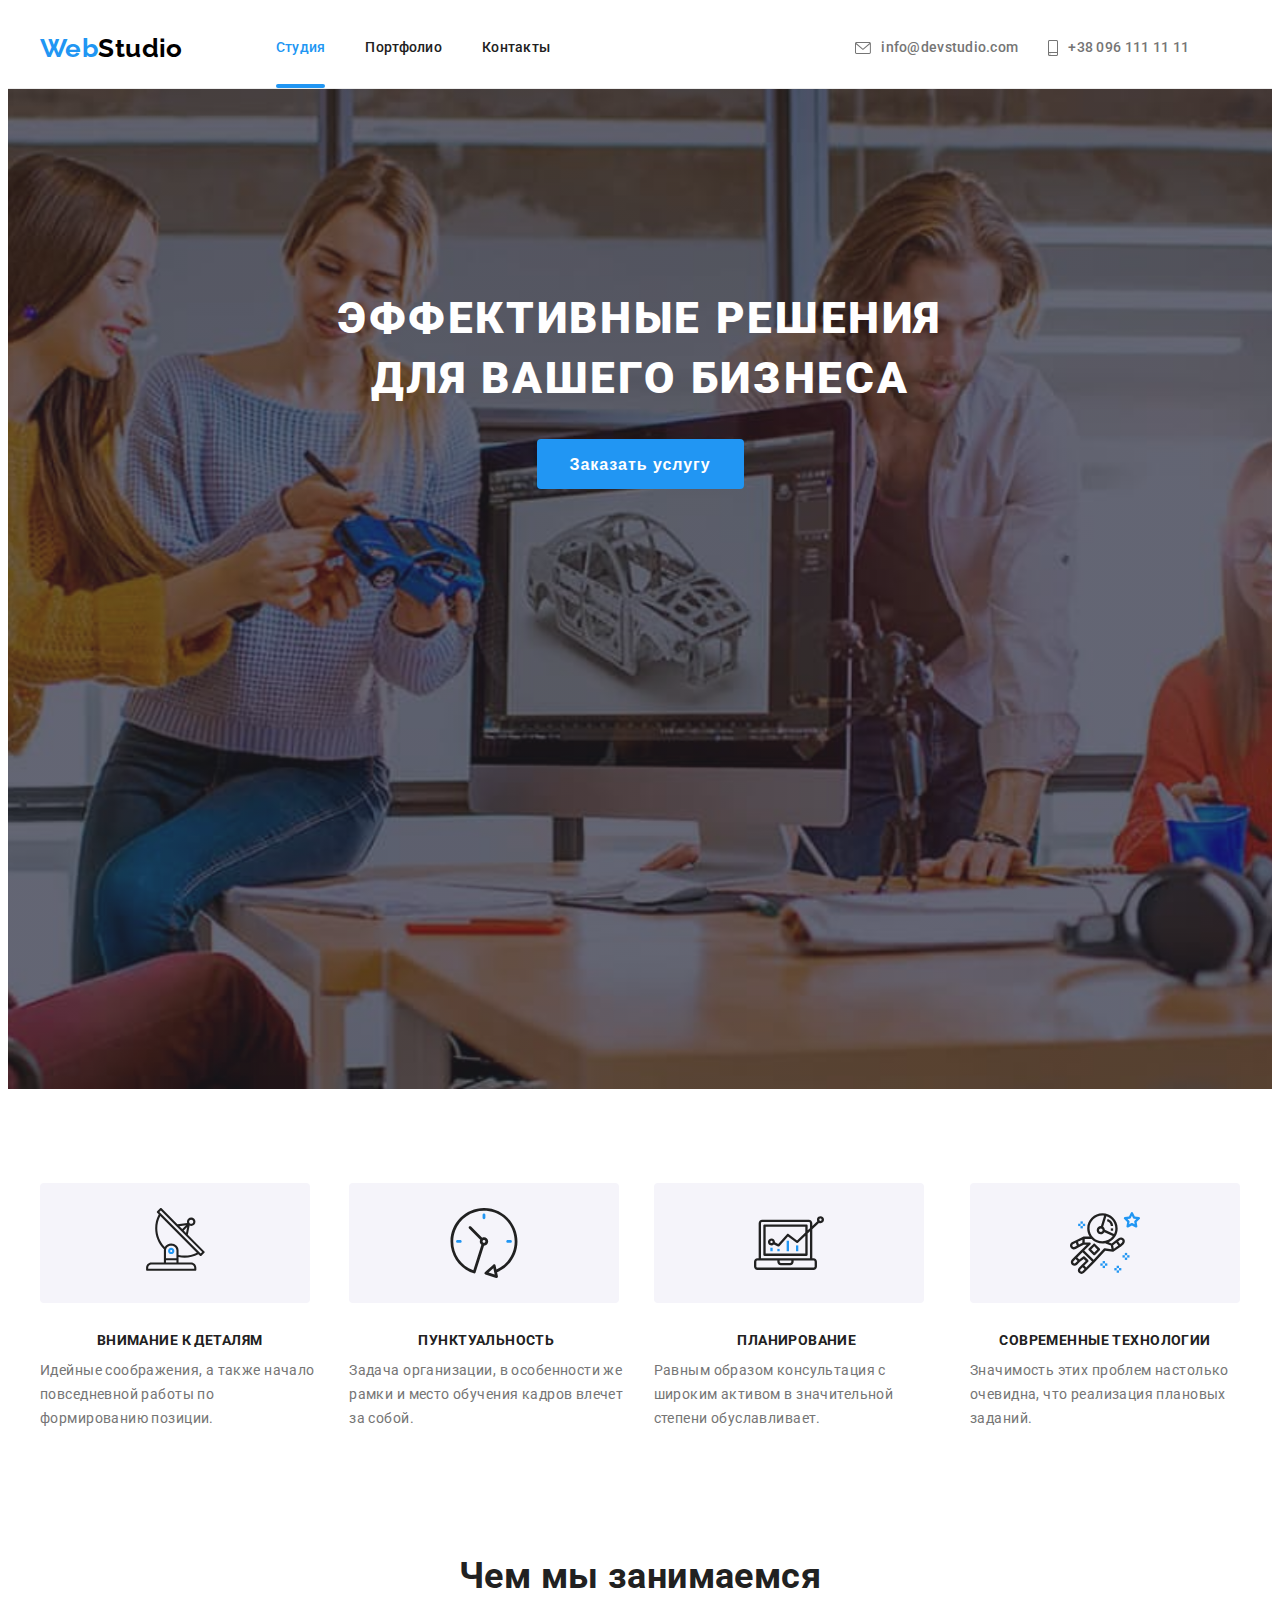
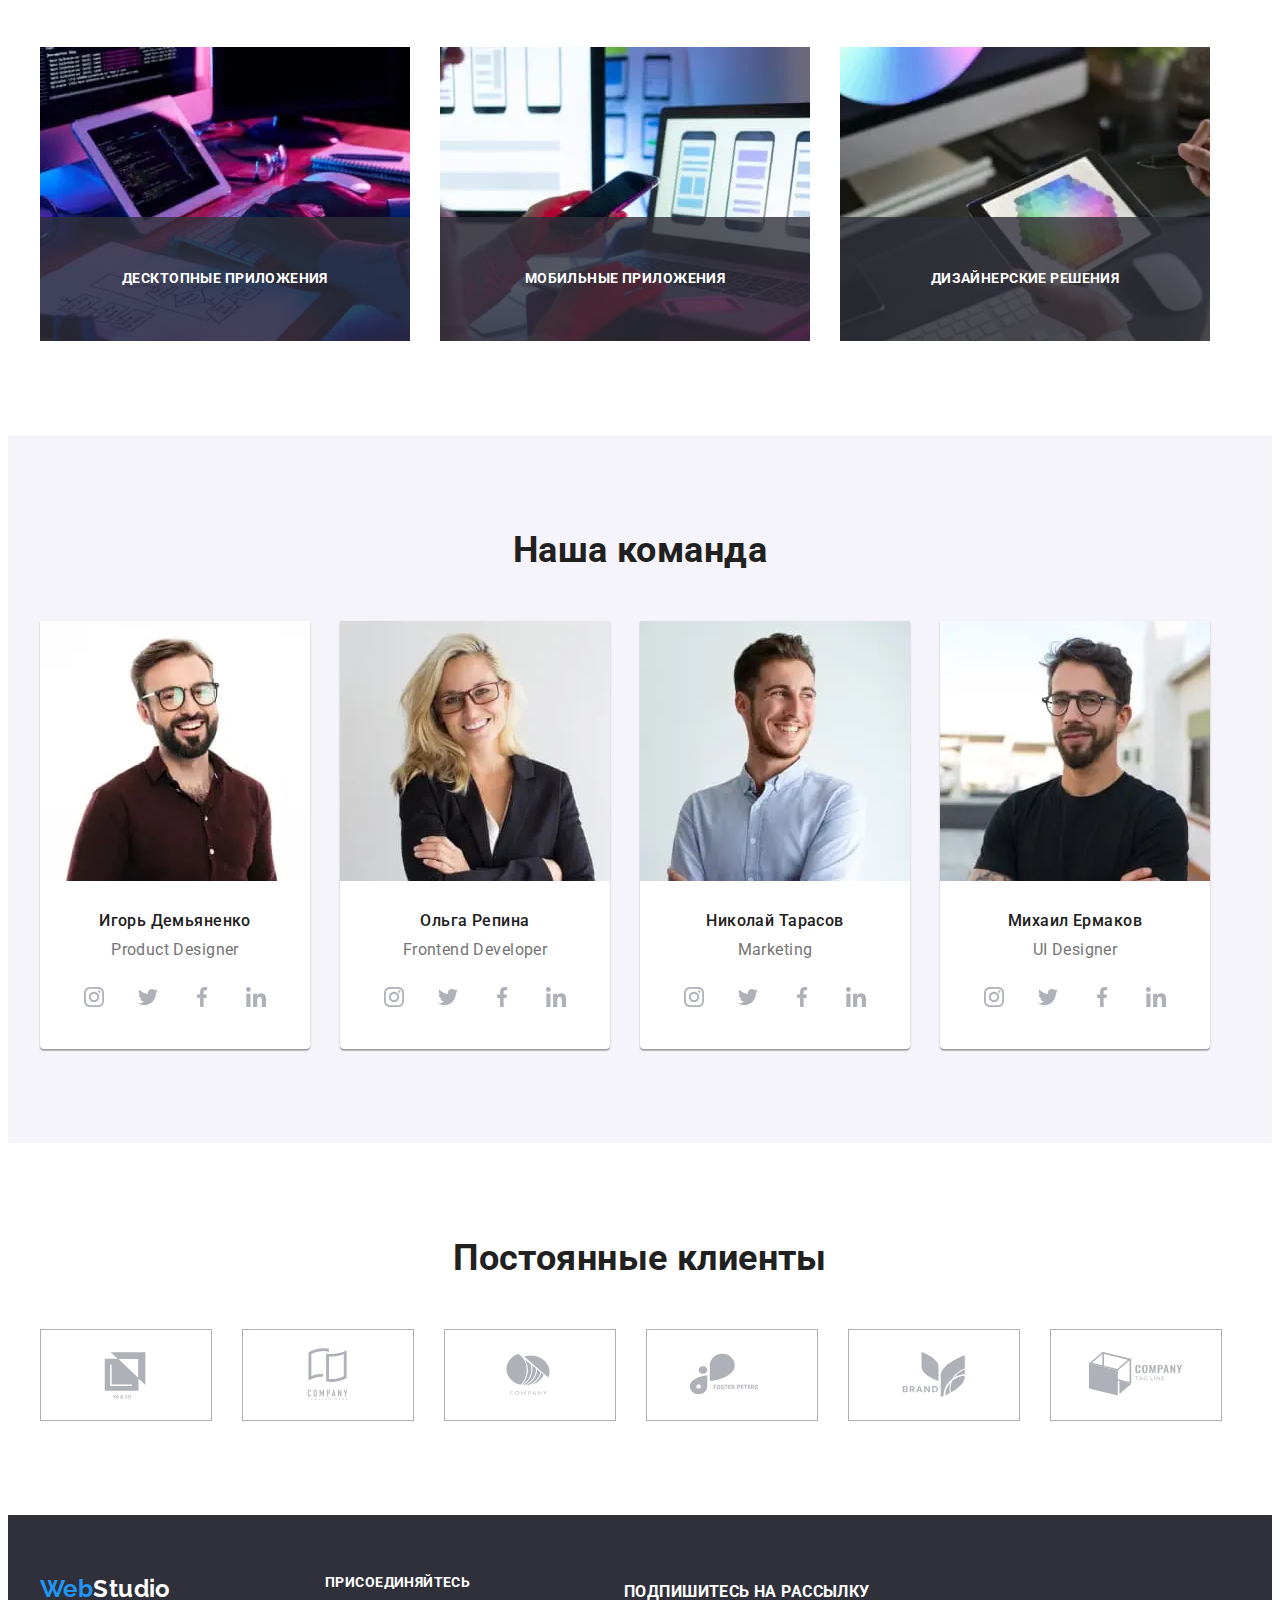
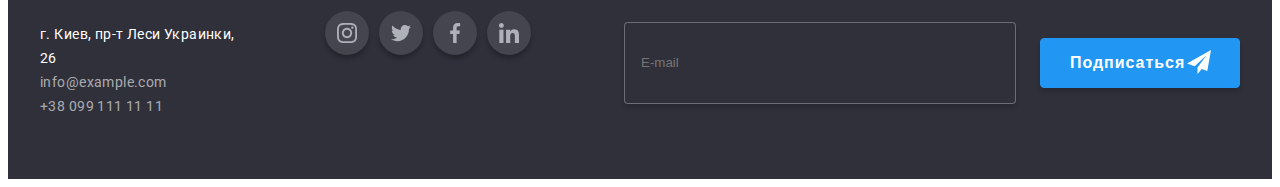
==== commit cd4099b5: "Update index.html" ====
--- a/index.html
+++ b/index.html
@@ -27,10 +27,10 @@
 
             <ul class="menu list" >
                 <li class="menu__item">
-                    <a class="menu__link current" href="index.html">Студия</a>
+                    <a class="menu__link current link" href="index.html">Студия</a>
                 </li>
                 <li class="menu__item">
-                    <a class="menu__link" href="portfolio.html">Портфолио</a>
+                    <a class="menu__link link" href="portfolio.html">Портфолио</a>
                 </li>
                 <li class="menu__item">
                     <a class="menu__link" href="">Контакты</a>
--- a/css/main.min.css
+++ b/css/main.min.css
@@ -1,2 +1,2 @@
-.visually-hidden{position:absolute !important;clip:rect(1px 1px 1px 1px);clip:rect(1px, 1px, 1px, 1px);padding:0 !important;border:0 !important;height:1px !important;width:1px !important;overflow:hidden}.visually-hidden{position:absolute;width:1px;height:1px;margin:-1px;border:0;padding:0;white-space:nowrap;clip-path:inset(100%);clip:rect(0 0 0 0);overflow:hidden}h1,h2,h3,h4,h5,h6,p{margin-top:0;margin-bottom:0}ul,ol{margin-top:0;margin-bottom:0;padding-left:0}img{display:block}.list{list-style:none}.link{text-decoration:none}body{color:#212121;font-family:"Roboto",sans-serif;font-weight:400;font-size:14px;line-height:1.71;letter-spacing:0.03em}.container{padding-left:15px;padding-right:15px}@media screen and (min-width: 480px){.container{width:480px;margin:0 auto}}@media screen and (min-width: 768px){.container{width:768px}}@media screen and (min-width: 1200px){.container{width:1200px}}.section{padding-top:60px;padding-bottom:60px}@media screen and (min-width: 768px){.section{padding-top:60px;padding-bottom:60px}}@media screen and (min-width: 1200px){.section{padding-top:94px;padding-bottom:94px}}@media screen and (max-width: 767px){.mobile-menu{position:fixed;top:0;left:0;width:100vw;height:100vh;background-color:#fff;overflow:auto;opacity:0;visibility:hidden;pointer-events:none}.mobile-menu__container{position:relative;padding-left:25px;padding-top:48px;padding-bottom:48px}.mobile-menu__close-btn{position:absolute;top:10px;right:15px;width:40px;height:40px;background-color:transparent;border:none;cursor:pointer;padding:0;transition:fill 250ms cubic-bezier(0.4, 0, 0.2, 1)}.mobile-menu__close-icon{color:#212121;width:19px;height:19px}.mobile-menu:hover,.mobile-menu:focus{fill:#2196f3}.mobile-menu__link{font-weight:500;font-size:40px;line-height:1.17;text-align:center;letter-spacing:0.02em;color:#212121}.mobile-menu__item:not(:last-child){margin-bottom:32px}.mobile-menu__link.current{color:#2196f3}.mobile-menu__nav{margin-bottom:306px}.mobile-menu__link-tel{font-weight:500;font-size:34px;line-height:1.17;letter-spacing:0.02em;color:#2196f3}.mobile-menu__link-mail{font-weight:500;font-size:24px;line-height:28px;letter-spacing:0.02em;color:#757575}.mobile-menu__item-contact:not(:last-child){margin-bottom:32px}.mobile-menu__contact{margin-bottom:64px}.mobile-menu__social{display:flex;align-items:center}.mobile-menu__link-social{font-family:Roboto;font-style:normal;font-weight:500;font-size:18px;line-height:1.22;letter-spacing:0.02em;color:#2196f3}.mobile-menu__item-social:not(:last-child){padding-right:10px;border-right:1px solid #757575;margin-right:20px}.mobile-menu.is-open{opacity:1;visibility:visible;pointer-events:auto}}.modal-btn{padding:10px 32px;border:1px solid transparent;border-radius:4px;margin-left:auto;margin-right:auto;min-width:200px;height:50px;font-weight:700;font-size:16px;line-height:1.87;display:block;align-items:center;letter-spacing:0.06em;color:#fff;background-color:#2196f3;transition:color 250ms cubic-bezier(0.4, 0, 0.2, 1),background-color 250ms cubic-bezier(0.4, 0, 0.2, 1)}.modal-btn:hover,.modal-btn:focus{color:#fff;background-color:#188ce8;outline:none}.social-list{display:flex;justify-content:center}.social-list__item:not(:last-child){margin-right:10px}.social-list__link{display:flex;justify-content:center;align-items:center;width:44px;height:44px;background:transparent;border-radius:50%;transition:background-color 250ms cubic-bezier(0.4, 0, 0.2, 1)}.social-list__link:hover,.social-list__link:focus{background-color:#2196f3;outline:none}.social-list__icon{width:20px;height:20px;fill:#afb1b8;transition:fill 250ms cubic-bezier(0.4, 0, 0.2, 1)}.social-list__link:hover .social-list__icon,.social-list__link:focus .social-list__icon{fill:#fff}.backdrop{position:fixed;top:0;left:0;width:100%;height:100%;background-color:rgba(0,0,0,0.2);z-index:1000;transition:opacity 250ms, visibility 250ms}.is-hidden{opacity:0;visibility:hidden;pointer-events:none}.modal-close{position:absolute;top:50%;left:50%;transform:translate(-50%, -50%);width:528px;height:581px;background-color:#fff;padding:40px;box-shadow:0px 1px 3px rgba(0,0,0,0.12),0px 1px 1px rgba(0,0,0,0.14),0px 2px 1px rgba(0,0,0,0.2);border-radius:4px}.modal-close__btn{position:absolute;top:8px;right:8px;width:30px;height:30px;display:flex;justify-content:center;align-items:center;background-color:#fff;border-radius:50%;border:1px solid rgba(0,0,0,0.1);cursor:pointer;padding:0;transition:fill 250ms cubic-bezier(0.4, 0, 0.2, 1)}.modal-close__btn:hover,.modal-close__btn:focus{fill:#2196f3}.modal-close__icon{width:18px;height:18px}.modal-form__head{font-weight:700;font-size:20px;line-height:1.15;text-align:center;margin-bottom:12px}.modal-form{display:flex;flex-direction:column}.modal-form__field{font-size:12px;line-height:1.17;letter-spacing:0.01;color:#757575;margin-bottom:10px}.modal-form__wrapper{position:relative;display:block;margin-top:4px}.modal-form__input{width:100%;height:40px;border:1px solid rgba(33,33,33,0.2);border-radius:4px;padding-left:42px;transition:border-color 250ms cubic-bezier(0.4, 0, 0.2, 1)}.modal-form__input:focus{outline:none;border-color:#2196f3}.modal-form__icon{position:absolute;top:50%;left:12px;transform:translateY(-50%);width:18px;height:18px;fill:#212121}.modal-form__input:focus+.modal-form__icon{fill:#2196f3}.modal-form__message{width:100%;height:120px;border:1px solid rgba(33,33,33,0.2);border-radius:4px;resize:none;padding:12px 16px;margin-top:4px}.modal-form__message:focus{outline:none;border-color:#2196f3}.modal-form__policy{color:#757575;margin-top:20px}.modal-form__policy::before{display:inline-block;vertical-align:middle;content:'';width:16px;height:15px;cursor:pointer;border:2px solid #212121;margin-right:7px}.modal-form__checkbox:checked+.modal-form__policy::before{background-image:url(../images/check.svg);border-radius:2px;border:#2196f3}.modal-form__checkbox:focus+.modal-form__policy::before{border-color:#2196f3}.modal-form__link{color:#2196f3;text-decoration:underline}.modal-form__btn{padding:10px 32px;border:1px solid transparent;border-radius:4px;margin-left:auto;margin-right:auto;min-width:200px;height:50px;font-weight:700;font-size:16px;line-height:1.87;display:block;align-items:center;letter-spacing:0.06em;color:#fff;background-color:#2196f3;transition:color 250ms cubic-bezier(0.4, 0, 0.2, 1),background-color 250ms cubic-bezier(0.4, 0, 0.2, 1);margin-top:30px}.modal-form__btn:hover,.modal-form__btn:focus{color:#fff;background-color:#188ce8}.title{font-weight:700;font-size:28px;line-height:1.18;text-align:center}@media screen and (min-width: 1200px){.title{font-size:36px;line-height:1.17}}.header{padding-top:10px;padding-bottom:10px;background-color:#fff}@media screen and (min-width: 768px){.header{border-bottom:1px solid #ececec}}.logo{font-family:"Raleway",sans-serif;font-style:normal;font-weight:700;font-size:24px;line-height:1.17;color:#000;text-decoration:none}.logo__first{color:#2196f3}@media screen and (min-width: 1200px){.logo{font-size:26px;line-height:1.19}}@media screen and (max-width: 767px){.header__container{display:flex;justify-content:space-between;align-items:center}.header__mobile-menu-btn{background-color:transparent;border:none;padding:0;line-height:0}.header__mobile-menu-icon{width:40px;height:40px}.menu{display:none}.contact__list{display:none}}@media screen and (min-width: 768px){.header__mobile-menu-btn{display:none}}@media screen and (min-width: 768px){.mobile-menu{display:none}}@media screen and (min-width: 768px){.header__container{display:flex;align-items:center}.navigation{display:flex;align-items:center}.menu{display:flex;align-items:center;margin-left:88px}.menu .menu__item:not(:last-child){margin-right:50px}}@media screen and (min-width: 768px){.menu__link{font-weight:500;font-size:14px;line-height:1.14;letter-spacing:0.02em;text-decoration:none;color:#212121;transition:color 250ms cubic-bezier(0.4, 0, 0.2, 1)}.menu__link:hover,.menu__link:focus{color:#2196f3}.current{position:relative}.current::after{position:absolute;left:0;bottom:0;display:block;content:'';height:4px;width:100%;border-radius:2px;background-color:#2196f3}.menu__link.current{color:#2196f3}.contact__list{margin-left:84px}.contact__item .link,.contact__item .link{display:flex;align-items:center;font-weight:500;font-size:12px;line-height:1.17;letter-spacing:0.02em;text-decoration:none;color:#757575;transition:color 250ms cubic-bezier(0.4, 0, 0.2, 1)}.link:hover,.link:focus{color:#2196f3;outline:none}.contact__mail{width:14px;height:10px;margin-right:8px;fill:currentColor;transition:fill}.contact__tel{width:10px;height:14px;margin-right:8px;fill:currentColor;transition:fill}.contact__item:not(:last-child){margin-bottom:10px}}@media screen and (min-width: 1200px){.menu{margin-left:93px}.menu .menu__item:not(:last-child){margin-right:40px}.contact{display:flex}.contact .contact__item:not(:last-child){margin-right:30px}.contact__list{margin-left:305px}.contact{display:flex}.contact .contact__item:not(:last-child){margin-right:30px;margin-bottom:0}.contact__list{margin-left:305px}.contact .link{display:block;padding-top:32px;padding-bottom:32px}.contact__item .link,.contact__item .link{display:inline-flex;align-items:center;font-weight:500;font-size:14px;line-height:1.14;letter-spacing:0.02em}.link:hover,.link:focus{color:#2196f3;outline:none}.contact__mail{width:16px;height:12px;margin-right:10px}.contact__tel{width:10px;height:16px;margin-right:10px}}.hero{min-height:400px;background-color:#2f303a;text-align:center;padding-top:118px;padding-bottom:118px;background-image:linear-gradient(rgba(47,48,58,0.4), rgba(47,48,58,0.4)),url("../images/hero-bg/hero-bg-mobile.jpg");background-position:center;background-size:cover;background-repeat:no-repeat}@media (min-device-pixel-ratio: 2) and (max-width: 767px), (min-resolution: 192dpi) and (max-width: 767px), (min-resolution: 2dppx) and (max-width: 767px){.hero{padding-top:118px;padding-bottom:118px;background-image:linear-gradient(rgba(47,48,58,0.4), rgba(47,48,58,0.4)),url("../images/hero-bg/hero-bg-mobile@2x.jpg")}}@media screen and (min-width: 768px){.hero{padding-top:118px;padding-bottom:118px;background-image:linear-gradient(rgba(47,48,58,0.4), rgba(47,48,58,0.4)),url("../images/hero-bg/hero-bg-tablet.jpg")}}@media (min-device-pixel-ratio: 2) and (min-width: 768px), (min-resolution: 192dpi) and (min-width: 768px), (min-resolution: 2dppx) and (min-width: 768px){.hero{padding-top:118px;padding-bottom:118px;background-image:linear-gradient(rgba(47,48,58,0.4), rgba(47,48,58,0.4)),url("../images/hero-bg/hero-bg-tablet@2x.jpg")}}@media screen and (min-width: 1200px){.hero{min-height:600px;text-align:center;padding-top:200px;padding-bottom:200px;background-image:linear-gradient(rgba(47,48,58,0.4), rgba(47,48,58,0.4)),url("../images/hero-bg/hero-bg-desktop.jpg")}}@media (min-device-pixel-ratio: 2) and (min-width: 1200px), (min-resolution: 192dpi) and (min-width: 1200px), (min-resolution: 2dppx) and (min-width: 1200px){.hero{background-image:linear-gradient(rgba(47,48,58,0.4), rgba(47,48,58,0.4)),url("../images/hero-bg/hero-bg-desktop@2x.jpg")}}.hero__container{margin-left:auto;margin-right:auto}.hero__title{margin:0 auto 30px;width:360px;font-weight:900;font-size:26px;line-height:1.62;letter-spacing:0.06em;text-transform:uppercase;color:#fff}@media screen and (min-width: 1200px){.hero__title{margin:0 auto 30px;width:696px;font-size:44px;line-height:1.36}}@media screen and (min-width: 1200px){.about{padding-top:94px;padding-bottom:47px}}@media screen and (min-width: 768px) and (max-width: 1199px){.about__list{display:flex;flex-wrap:wrap;margin:-15px}}@media screen and (min-width: 768px) and (max-width: 1199px){.about__item{width:calc((100% - 4 * 15px) / 2);margin:15px}}@media screen and (min-width: 1200px){.about__list{display:flex}}.about__item:not(:last-child){margin-bottom:30px}@media screen and (min-width: 1200px){.about__item:not(:last-child){margin-right:30px}}.about__thumb{display:flex;align-items:center;justify-content:center;height:120px;margin-bottom:30px;border-radius:4px;background-color:#f5f4fa}@media screen and (min-width: 1200px){.about__thumb{width:270px}}.about__icon{width:70px;height:70px}.about__title{margin-top:0;margin-bottom:10px;text-align:center;font-weight:700;font-size:14px;line-height:1.14;text-transform:uppercase}.about__description{margin-top:0;margin-bottom:0;color:#757575}@media screen and (max-width: 1199px){.work{display:none}}.work{padding-top:47px;padding-bottom:94px}.work__list{display:flex;flex-wrap:wrap;margin-left:-30px;margin-top:-30px}.work__title{margin-bottom:50px}.work__list .work__item{margin-left:30px;margin-top:30px}.work__item{position:relative}.work__card{position:absolute;bottom:0;right:0;display:flex;justify-content:center;align-items:center;width:370px;height:70px;background:rgba(47,48,58,0.8);padding-top:27px;padding-bottom:27px}.work__text{font-weight:700;line-height:1.14px;text-align:center;text-transform:uppercase;color:#fff}.team{background-color:#f5f4fa;text-align:center}@media screen and (max-width: 1199px){.team__title{margin-bottom:30px}}@media screen and (min-width: 1200px){.team__title{margin-bottom:50px}}@media screen and (min-width: 768px){.team__list{display:flex;flex-wrap:wrap}}@media screen and (min-width: 768px) and (max-width: 1199px){.team__list{margin:-15px}}@media screen and (min-width: 768px) and (max-width: 1199px){.team__item{width:calc((100% - 4 * 15px) / 2);margin:15px}}.team__item{border-radius:0px 0px 4px 4px;background:#ffffff;box-shadow:0px 1px 3px rgba(0,0,0,0.12),0px 1px 1px rgba(0,0,0,0.14),0px 2px 1px rgba(0,0,0,0.2)}@media screen and (max-width: 767px){.team__item:not(:last-child){margin-bottom:30px}}@media screen and (min-width: 1200px){.team__item:not(:last-child){margin-right:30px}}.team__card{padding:30px 122px 24px}@media screen and (min-width: 768px) and (max-width: 1199px){.team__card{padding:30px 74px 24px}}@media screen and (min-width: 1200px){.team__card{padding:30px 32px}}.team__name{font-weight:500;font-size:16px;line-height:1.19;text-align:center;margin-bottom:10px}.team__text{font-weight:normal;font-size:16px;line-height:1.19;text-align:center;margin-bottom:16px;color:#757575}.clients{padding-top:60px;padding-bottom:60px}@media screen and (min-width: 1200px){.clients{padding-top:94px;padding-bottom:94px}}@media screen and (max-width: 1199px){.clients__title{margin-bottom:30px;font-size:28px;line-height:1.17}}@media screen and (min-width: 1200px){.clients__title{margin-bottom:50px}}.clients__list{display:flex}@media screen and (max-width: 1199px){.clients__list{flex-wrap:wrap;margin:-15px}}@media screen and (max-width: 767px){.clients__item{width:calc((100% - 4 * 15px) / 2);margin:15px}}@media screen and (min-width: 768px) and (max-width: 1199px){.clients__item{width:calc((100% - 6 * 15px) / 3);margin:15px}}@media screen and (min-width: 1200px){.clients__item{margin-right:30px}}.clients__link{display:flex;justify-content:center;align-items:center;height:90px;background:transparent;border:1px solid #afb1b8;transition:border 250ms cubic-bezier(0.4, 0, 0.2, 1)}@media screen and (min-width: 1200px){.clients__link{width:170px}}.clients__link:hover,.clients__link:focus{background:transparent;border:1px solid #2196f3;outline:none}.clients__icon{width:106px;height:60px;fill:#afb1b8;transition:fill 250ms cubic-bezier(0.4, 0, 0.2, 1)}.clients__link:hover .clients__icon,.clients__link:focus .clients__icon{fill:#2196f3}.footer{background-color:#2f303a;padding-top:60px;padding-bottom:60px}@media screen and (max-width: 1199px){.footer__container{text-align:center}}@media screen and (min-width: 1200px){.footer__container{display:flex;align-items:baseline}}@media screen and (min-width: 768px){.footer__box{display:flex}}@media screen and (min-width: 768px) and (max-width: 1199px){.contacts{margin-left:61px;margin-right:165px}}@media screen and (min-width: 1200px){.contacts{margin-right:70px}}.contacts__logo{display:flex;margin-bottom:20px;font-weight:700;font-size:24px;line-height:1.17;text-align:center;color:#2196f3}@media screen and (max-width: 1199px){.contacts__logo{justify-content:center}}.contacts__logo-footer{color:#fff}.address{display:flex;flex-direction:column;font-style:normal}@media screen and (max-width: 1199px){.address{margin-bottom:60px}}.address__map{text-decoration:none;color:#fff;transition:color 250ms cubic-bezier(0.4, 0, 0.2, 1);margin-bottom:8px}.address__map:hover,.address__map:focus{outline:none;color:#2196f3}@media screen and (min-width: 1200px){.address__map{margin-bottom:9px}}.address__mail,.address__tel{color:rgba(255,255,255,0.6);text-decoration:none;transition:color 250ms cubic-bezier(0.4, 0, 0.2, 1)}.address__mail:hover,.address__mail:focus,.address__tel:hover,.address__tel:focus{color:#2196f3;outline:none}.address__mail{margin-bottom:8px}@media screen and (min-width: 1200px){.address__mail{margin-bottom:9px}}.join__list{display:flex;align-items:center;justify-content:center;margin-bottom:60px}.join__item:not(:last-child){margin-right:10px}.join__text{margin-bottom:20px;font-weight:700;line-height:1.14;text-transform:uppercase;color:#fff}.join__link{display:flex;justify-content:center;align-items:center;width:44px;height:44px;border-radius:50%;background-color:rgba(255,255,255,0.1);color:#afb1b8;box-shadow:0px 4px 4px rgba(0,0,0,0.25);transition:background-color 250ms cubic-bezier(0.4, 0, 0.2, 1)}.join__link:hover,.join__link:focus{background-color:#2196f3;outline:none}.join__icon{width:20px;height:20px;fill:currentColor;transition:fill 250ms cubic-bezier(0.4, 0, 0.2, 1)}.join__link:hover .join__icon,.join__link:focus .join__icon{fill:#fff}@media screen and (min-width: 1200px){.sign-up__form{margin-left:93px}}.sign-up__text{color:#fff;margin-bottom:20px;font-weight:700;line-height:1.14;text-transform:uppercase}@media screen and (min-width: 1200px){.sign-up__box{display:flex;align-items:center}}.sign-up__input{width:100%;height:50px;padding:15px 16px;margin-bottom:20px;background-color:#2f303a;border:1px solid rgba(255,255,255,0.3);box-shadow:0px 4px 4px rgba(0,0,0,0.15);border-radius:4px;position:relative}@media screen and (min-width: 768px){.sign-up__input{width:450px}}@media screen and (min-width: 1200px){.sign-up__input{width:358px;margin-right:12px;margin-bottom:0}}.sign-up__input:hover,.sign-up__input:focus{outline:none;color:#fff}.sign-up__btn{margin:0 auto;display:flex;align-items:center;position:relative;min-width:200px;height:50px;padding:10px 29px;font-weight:700;font-size:16px;line-height:1.87;text-align:center;letter-spacing:0.06em;color:#fff;background-color:#2196f3;border:1px solid #2196f3;box-shadow:0px 4px 4px rgba(0,0,0,0.15);border-radius:4px;transition:background-color 250ms cubic-bezier(0.4, 0, 0.2, 1)}@media screen and (min-width: 1200px){.sign-up__btn{margin-left:12px;display:flex}}.sign-up__btn:hover,.sign-up__btn:focus{background-color:#188ce8}.sign-up__icon{position:absolute;right:28px;bottom:13px;width:24px;height:24px}.filter{padding-top:94px;padding-bottom:94px}.filter .list{display:flex;justify-content:center;margin-bottom:50px}.filter__btn{height:38px;padding:6px 22px;border-radius:4px;border-color:transparent;font-family:inherit;font-weight:500;font-size:16px;line-height:1.62;display:flex;text-align:center;background-color:#f5f4fa;cursor:pointer;transition:background-color 250ms cubic-bezier(0.4, 0, 0.2, 1),color 250ms cubic-bezier(0.4, 0, 0.2, 1),box-shadow 250ms cubic-bezier(0.4, 0, 0.2, 1)}.filter__btn:hover,.filter__btn:focus{outline:none;color:#fff;background-color:#2196f3;box-shadow:1px 4px 6px rgba(0,0,0,0.16),0px 4px 4px rgba(0,0,0,0.06)}.filter__item:not(:last-child){margin-right:8px}.project__list{display:flex;flex-wrap:wrap;margin-left:-30px;margin-top:-30px}.project__item{margin-left:30px;margin-top:30px;background-color:#eee}.project__link{display:block;padding-top:0;transition:box-shadow 250ms cubic-bezier(0.4, 0, 0.2, 1)}.project__link:hover,.project__link:focus{outline:none;box-shadow:1px 4px 6px rgba(0,0,0,0.16),0px 4px 4px rgba(0,0,0,0.16),0px 1px 1px rgba(0,0,0,0.12)}.project__card{padding:20px 24px;background:#fff;border:1px solid #eee;border-top:0}.project__name{margin-bottom:4px;font-weight:700;font-size:18px;line-height:2;letter-spacing:0.06em;color:#212121}.project__description{font-weight:400;font-size:16px;line-height:1.87;color:#757575}.project__wrapper{position:relative;overflow:hidden}.overlay{position:absolute;top:0;left:0;font-size:18px;width:100%;height:100%;line-height:1.56;color:#fff;background-color:rgba(33,150,243,0.9);padding:63px 24px;overflow:auto;transform:translateY(100%);transition:transform 250ms cubic-bezier(0.4, 0, 0.2, 1)}.project__link:hover .overlay,.project__link:focus .overlay{transform:translateY(0)}
+.visually-hidden{position:absolute !important;clip:rect(1px 1px 1px 1px);clip:rect(1px, 1px, 1px, 1px);padding:0 !important;border:0 !important;height:1px !important;width:1px !important;overflow:hidden}.visually-hidden{position:absolute;width:1px;height:1px;margin:-1px;border:0;padding:0;white-space:nowrap;clip-path:inset(100%);clip:rect(0 0 0 0);overflow:hidden}h1,h2,h3,h4,h5,h6,p{margin-top:0;margin-bottom:0}ul,ol{margin-top:0;margin-bottom:0;padding-left:0}img{display:block}.list{list-style:none}.link{text-decoration:none}body{color:#212121;font-family:"Roboto",sans-serif;font-weight:400;font-size:14px;line-height:1.71;letter-spacing:0.03em}.container{padding-left:15px;padding-right:15px}@media screen and (min-width: 480px){.container{width:480px;margin:0 auto}}@media screen and (min-width: 768px){.container{width:768px}}@media screen and (min-width: 1200px){.container{width:1200px}}.section{padding-top:60px;padding-bottom:60px}@media screen and (min-width: 768px){.section{padding-top:60px;padding-bottom:60px}}@media screen and (min-width: 1200px){.section{padding-top:94px;padding-bottom:94px}}@media screen and (max-width: 767px){.mobile-menu{position:fixed;top:0;left:0;width:100vw;height:100vh;background-color:#fff;overflow:auto;opacity:0;visibility:hidden;pointer-events:none;z-index:1}.mobile-menu__container{position:relative;padding-left:25px;padding-top:48px;padding-bottom:48px}.mobile-menu__close-btn{position:absolute;top:10px;right:15px;width:40px;height:40px;background-color:transparent;border:none;cursor:pointer;padding:0;transition:fill 250ms cubic-bezier(0.4, 0, 0.2, 1)}.mobile-menu__close-icon{color:#212121;width:19px;height:19px}.mobile-menu:hover,.mobile-menu:focus{fill:#2196f3}.mobile-menu__link{font-weight:500;font-size:40px;line-height:1.17;text-align:center;letter-spacing:0.02em;color:#212121}.mobile-menu__item:not(:last-child){margin-bottom:32px}.mobile-menu__link.current{color:#2196f3}.mobile-menu__nav{margin-bottom:306px}.mobile-menu__link-tel{font-weight:500;font-size:34px;line-height:1.17;letter-spacing:0.02em;color:#2196f3}.mobile-menu__link-mail{font-weight:500;font-size:24px;line-height:28px;letter-spacing:0.02em;color:#757575}.mobile-menu__item-contact:not(:last-child){margin-bottom:32px}.mobile-menu__contact{margin-bottom:64px}.mobile-menu__social{display:flex;align-items:center}.mobile-menu__link-social{font-family:Roboto;font-style:normal;font-weight:500;font-size:18px;line-height:1.22;letter-spacing:0.02em;color:#2196f3}.mobile-menu__item-social:not(:last-child){padding-right:10px;border-right:1px solid #757575;margin-right:20px}.mobile-menu.is-open{opacity:1;visibility:visible;pointer-events:auto}}.modal-btn{padding:10px 32px;border:1px solid transparent;border-radius:4px;margin-left:auto;margin-right:auto;min-width:200px;height:50px;font-weight:700;font-size:16px;line-height:1.87;display:block;align-items:center;letter-spacing:0.06em;color:#fff;background-color:#2196f3;transition:color 250ms cubic-bezier(0.4, 0, 0.2, 1),background-color 250ms cubic-bezier(0.4, 0, 0.2, 1)}.modal-btn:hover,.modal-btn:focus{color:#fff;background-color:#188ce8;outline:none}.social-list{display:flex;justify-content:center}.social-list__item:not(:last-child){margin-right:10px}.social-list__link{display:flex;justify-content:center;align-items:center;width:44px;height:44px;background:transparent;border-radius:50%;transition:background-color 250ms cubic-bezier(0.4, 0, 0.2, 1)}.social-list__link:hover,.social-list__link:focus{background-color:#2196f3;outline:none}.social-list__icon{width:20px;height:20px;fill:#afb1b8;transition:fill 250ms cubic-bezier(0.4, 0, 0.2, 1)}.social-list__link:hover .social-list__icon,.social-list__link:focus .social-list__icon{fill:#fff}.backdrop{position:fixed;top:0;left:0;width:100%;height:100%;background-color:rgba(0,0,0,0.2);z-index:100;transition:opacity 250ms, visibility 250ms}.is-hidden{opacity:0;visibility:hidden;pointer-events:none}.modal-close{position:absolute;top:50%;left:50%;transform:translate(-50%, -50%);max-width:450px;background-color:#fff;padding:40px;box-shadow:0px 1px 3px rgba(0,0,0,0.12),0px 1px 1px rgba(0,0,0,0.14),0px 2px 1px rgba(0,0,0,0.2);border-radius:4px}@media screen and (min-width: 480px){.modal-close{max-height:609px}}@media screen and (max-width: 767px){.modal-close{width:calc(100% - 2 * 15px)}}@media screen and (min-width: 768px) and (max-width: 1199px){.modal-close{width:450px}}@media screen and (min-width: 1200px){.modal-close{min-width:528px;height:581px}}.modal-close__btn{position:absolute;top:8px;right:8px;width:30px;height:30px;display:flex;justify-content:center;align-items:center;background-color:#fff;border-radius:50%;border:1px solid rgba(0,0,0,0.1);cursor:pointer;padding:0;transition:fill 250ms cubic-bezier(0.4, 0, 0.2, 1)}.modal-close__btn:hover,.modal-close__btn:focus{fill:#2196f3}.modal-close__icon{width:18px;height:18px}.modal-form__head{font-weight:700;font-size:20px;line-height:1.15;text-align:center;margin-bottom:12px}.modal-form{display:flex;flex-direction:column}.modal-form__field{font-size:12px;line-height:1.17;letter-spacing:0.01;color:#757575;margin-bottom:10px}.modal-form__wrapper{position:relative;display:block;margin-top:4px}.modal-form__input{width:100%;height:40px;border:1px solid rgba(33,33,33,0.2);border-radius:4px;padding-left:42px;transition:border-color 250ms cubic-bezier(0.4, 0, 0.2, 1)}.modal-form__input:focus{outline:none;border-color:#2196f3}.modal-form__icon{position:absolute;top:50%;left:12px;transform:translateY(-50%);width:18px;height:18px;fill:#212121}.modal-form__input:focus+.modal-form__icon{fill:#2196f3}@media screen and (max-width: 1199px){.modal-form__policy{font-size:12px;line-height:14px}}.modal-form__message{width:100%;height:120px;border:1px solid rgba(33,33,33,0.2);border-radius:4px;resize:none;padding:12px 16px;margin-top:4px}.modal-form__message:focus{outline:none;border-color:#2196f3}.modal-form__policy{color:#757575;margin-top:20px}.modal-form__policy::before{display:inline-block;vertical-align:middle;content:'';width:16px;height:15px;cursor:pointer;border:2px solid #212121;margin-right:7px}.modal-form__checkbox:checked+.modal-form__policy::before{background-image:url(../images/check.svg);border-radius:2px;border:#2196f3}.modal-form__checkbox:focus+.modal-form__policy::before{border-color:#2196f3}.modal-form__link{color:#2196f3;text-decoration:underline}.modal-form__btn{padding:10px 32px;border:1px solid transparent;border-radius:4px;margin-left:auto;margin-right:auto;min-width:200px;height:50px;font-weight:700;font-size:16px;line-height:1.87;display:block;align-items:center;letter-spacing:0.06em;color:#fff;background-color:#2196f3;transition:color 250ms cubic-bezier(0.4, 0, 0.2, 1),background-color 250ms cubic-bezier(0.4, 0, 0.2, 1);margin-top:30px}.modal-form__btn:hover,.modal-form__btn:focus{color:#fff;background-color:#188ce8}.title{font-weight:700;font-size:28px;line-height:1.18;text-align:center}@media screen and (min-width: 1200px){.title{font-size:36px;line-height:1.17}}@media screen and (max-width: 767px){.header{padding-top:10px;padding-bottom:10px;background-color:#fff;border-bottom:1px solid #ececec}}@media screen and (min-width: 768px){.header{border-bottom:1px solid #ececec;background-color:#fff}}.logo{font-family:"Raleway",sans-serif;font-style:normal;font-weight:700;font-size:24px;line-height:1.17;color:#000;text-decoration:none}.logo__first{color:#2196f3}@media screen and (min-width: 1200px){.logo{font-size:26px;line-height:1.19}}@media screen and (max-width: 767px){.header__container{display:flex;justify-content:space-between;align-items:center}.header__mobile-menu-btn{background-color:transparent;border:none;padding:0;line-height:0}.header__mobile-menu-icon{width:40px;height:40px}.menu{display:none}.contact__list{display:none}}@media screen and (min-width: 768px){.header__mobile-menu-btn{display:none}}@media screen and (min-width: 768px){.mobile-menu{display:none}}@media screen and (min-width: 768px){.header__container{display:flex;align-items:center}.navigation{display:flex;align-items:center}.menu{display:flex;align-items:center;margin-left:88px}.menu .menu__item:not(:last-child){margin-right:50px}}@media screen and (min-width: 768px){.menu .menu__link{display:block;padding-top:32px;padding-bottom:32px}.menu__link{font-weight:500;font-size:14px;line-height:1.14;letter-spacing:0.02em;text-decoration:none;color:#212121;transition:color 250ms cubic-bezier(0.4, 0, 0.2, 1)}.menu__link:hover,.menu__link:focus{color:#2196f3}.current{position:relative}.current::after{position:absolute;left:0;bottom:0;display:block;content:'';height:4px;width:100%;border-radius:2px;background-color:#2196f3}.menu__link.current{color:#2196f3}.contact__list{margin-left:84px}.contact__item .link,.contact__item .link{display:flex;align-items:center;font-weight:500;font-size:12px;line-height:1.17;letter-spacing:0.02em;text-decoration:none;color:#757575;transition:color 250ms cubic-bezier(0.4, 0, 0.2, 1)}.link:hover,.link:focus{color:#2196f3;outline:none}.contact__mail{width:14px;height:10px;margin-right:8px;fill:currentColor;transition:fill}.contact__tel{width:10px;height:14px;margin-right:8px;fill:currentColor;transition:fill}.contact__item:not(:last-child){margin-bottom:10px}}@media screen and (min-width: 1200px){.menu{margin-left:93px}.menu .menu__item:not(:last-child){margin-right:40px}.contact{display:flex}.contact .contact__item:not(:last-child){margin-right:30px}.contact__list{margin-left:305px}.contact{display:flex}.contact .contact__item:not(:last-child){margin-right:30px;margin-bottom:0}.contact__list{margin-left:305px}.contact .link{display:block;padding-top:32px;padding-bottom:32px}.contact__item .link,.contact__item .link{display:inline-flex;align-items:center;font-weight:500;font-size:14px;line-height:1.14;letter-spacing:0.02em}.link:hover,.link:focus{color:#2196f3;outline:none}.contact__mail{width:16px;height:12px;margin-right:10px}.contact__tel{width:10px;height:16px;margin-right:10px}}.hero{min-height:400px;background-color:#2f303a;text-align:center;padding-top:118px;padding-bottom:118px;background-image:linear-gradient(rgba(47,48,58,0.4), rgba(47,48,58,0.4)),url("../images/hero-bg/hero-bg-mobile.jpg");background-position:center;background-size:cover;background-repeat:no-repeat}@media (min-device-pixel-ratio: 2) and (max-width: 767px), (min-resolution: 192dpi) and (max-width: 767px), (min-resolution: 2dppx) and (max-width: 767px){.hero{padding-top:118px;padding-bottom:118px;background-image:linear-gradient(rgba(47,48,58,0.4), rgba(47,48,58,0.4)),url("../images/hero-bg/hero-bg-mobile@2x.jpg")}}@media screen and (min-width: 768px){.hero{padding-top:118px;padding-bottom:118px;background-image:linear-gradient(rgba(47,48,58,0.4), rgba(47,48,58,0.4)),url("../images/hero-bg/hero-bg-tablet.jpg")}}@media (min-device-pixel-ratio: 2) and (min-width: 768px), (min-resolution: 192dpi) and (min-width: 768px), (min-resolution: 2dppx) and (min-width: 768px){.hero{padding-top:118px;padding-bottom:118px;background-image:linear-gradient(rgba(47,48,58,0.4), rgba(47,48,58,0.4)),url("../images/hero-bg/hero-bg-tablet@2x.jpg")}}@media screen and (min-width: 1200px){.hero{min-height:600px;text-align:center;padding-top:200px;padding-bottom:200px;background-image:linear-gradient(rgba(47,48,58,0.4), rgba(47,48,58,0.4)),url("../images/hero-bg/hero-bg-desktop.jpg")}}@media (min-device-pixel-ratio: 2) and (min-width: 1200px), (min-resolution: 192dpi) and (min-width: 1200px), (min-resolution: 2dppx) and (min-width: 1200px){.hero{background-image:linear-gradient(rgba(47,48,58,0.4), rgba(47,48,58,0.4)),url("../images/hero-bg/hero-bg-desktop@2x.jpg")}}.hero__container{margin-left:auto;margin-right:auto}.hero__title{margin:0 auto 30px;width:360px;font-weight:900;font-size:26px;line-height:1.62;letter-spacing:0.06em;text-transform:uppercase;color:#fff}@media screen and (min-width: 1200px){.hero__title{margin:0 auto 30px;width:696px;font-size:44px;line-height:1.36}}@media screen and (min-width: 1200px){.about{padding-top:94px;padding-bottom:47px}}@media screen and (min-width: 768px) and (max-width: 1199px){.about__list{display:flex;flex-wrap:wrap;margin:-15px}}@media screen and (min-width: 768px) and (max-width: 1199px){.about__item{width:calc((100% - 4 * 15px) / 2);margin:15px}}@media screen and (min-width: 1200px){.about__list{display:flex}}.about__item:not(:last-child){margin-bottom:30px}@media screen and (min-width: 1200px){.about__item:not(:last-child){margin-right:30px}}.about__thumb{display:flex;align-items:center;justify-content:center;height:120px;margin-bottom:30px;border-radius:4px;background-color:#f5f4fa}@media screen and (min-width: 1200px){.about__thumb{width:270px}}.about__icon{width:70px;height:70px}.about__title{margin-top:0;margin-bottom:10px;text-align:center;font-weight:700;font-size:14px;line-height:1.14;text-transform:uppercase}.about__description{margin-top:0;margin-bottom:0;color:#757575}@media screen and (max-width: 1199px){.work{display:none}}.work{padding-top:47px;padding-bottom:94px}.work__list{display:flex;flex-wrap:wrap;margin-left:-30px;margin-top:-30px}.work__title{margin-bottom:50px}.work__list .work__item{margin-left:30px;margin-top:30px}.work__item{position:relative}.work__card{position:absolute;bottom:0;right:0;display:flex;justify-content:center;align-items:center;width:370px;height:70px;background:rgba(47,48,58,0.8);padding-top:27px;padding-bottom:27px}.work__text{font-weight:700;line-height:1.14px;text-align:center;text-transform:uppercase;color:#fff}.team{background-color:#f5f4fa;text-align:center}@media screen and (max-width: 1199px){.team__title{margin-bottom:30px}}@media screen and (min-width: 1200px){.team__title{margin-bottom:50px}}@media screen and (min-width: 768px){.team__list{display:flex;flex-wrap:wrap}}@media screen and (min-width: 768px) and (max-width: 1199px){.team__list{margin:-15px}}@media screen and (min-width: 768px) and (max-width: 1199px){.team__item{width:calc((100% - 4 * 15px) / 2);margin:15px}}.team__item{border-radius:0px 0px 4px 4px;background:#ffffff;box-shadow:0px 1px 3px rgba(0,0,0,0.12),0px 1px 1px rgba(0,0,0,0.14),0px 2px 1px rgba(0,0,0,0.2)}@media screen and (max-width: 767px){.team__item:not(:last-child){margin-bottom:30px}}@media screen and (min-width: 1200px){.team__item:not(:last-child){margin-right:30px}}.team__card{padding:30px 122px 24px}@media screen and (min-width: 768px) and (max-width: 1199px){.team__card{padding:30px 74px 24px}}@media screen and (min-width: 1200px){.team__card{padding:30px 32px}}.team__name{font-weight:500;font-size:16px;line-height:1.19;text-align:center;margin-bottom:10px}.team__text{font-weight:normal;font-size:16px;line-height:1.19;text-align:center;margin-bottom:16px;color:#757575}.clients{padding-top:60px;padding-bottom:60px}@media screen and (min-width: 1200px){.clients{padding-top:94px;padding-bottom:94px}}@media screen and (max-width: 1199px){.clients__title{margin-bottom:30px;font-size:28px;line-height:1.17}}@media screen and (min-width: 1200px){.clients__title{margin-bottom:50px}}.clients__list{display:flex}@media screen and (max-width: 1199px){.clients__list{flex-wrap:wrap;margin:-15px}}@media screen and (max-width: 767px){.clients__item{width:calc((100% - 4 * 15px) / 2);margin:15px}}@media screen and (min-width: 768px) and (max-width: 1199px){.clients__item{width:calc((100% - 6 * 15px) / 3);margin:15px}}@media screen and (min-width: 1200px){.clients__item{margin-right:30px}}.clients__link{display:flex;justify-content:center;align-items:center;height:90px;background:transparent;border:1px solid #afb1b8;transition:border 250ms cubic-bezier(0.4, 0, 0.2, 1)}@media screen and (min-width: 1200px){.clients__link{width:170px}}.clients__link:hover,.clients__link:focus{background:transparent;border:1px solid #2196f3;outline:none}.clients__icon{width:106px;height:60px;fill:#afb1b8;transition:fill 250ms cubic-bezier(0.4, 0, 0.2, 1)}.clients__link:hover .clients__icon,.clients__link:focus .clients__icon{fill:#2196f3}.footer{background-color:#2f303a;padding-top:60px;padding-bottom:60px}@media screen and (max-width: 1199px){.footer__container{text-align:center}}@media screen and (min-width: 1200px){.footer__container{display:flex;align-items:baseline}}@media screen and (min-width: 768px){.footer__box{display:flex}}@media screen and (min-width: 768px) and (max-width: 1199px){.contacts{margin-left:61px;margin-right:165px}}@media screen and (min-width: 1200px){.contacts{margin-right:70px}}.contacts__logo{display:flex;margin-bottom:20px;font-weight:700;font-size:24px;line-height:1.17;text-align:center;color:#2196f3}@media screen and (max-width: 1199px){.contacts__logo{justify-content:center}}.contacts__logo-footer{color:#fff}.address{display:flex;flex-direction:column;font-style:normal}@media screen and (max-width: 1199px){.address{margin-bottom:60px}}.address__map{text-decoration:none;color:#fff;transition:color 250ms cubic-bezier(0.4, 0, 0.2, 1);margin-bottom:8px}.address__map:hover,.address__map:focus{outline:none;color:#2196f3}@media screen and (min-width: 1200px){.address__map{margin-bottom:9px}}.address__mail,.address__tel{color:rgba(255,255,255,0.6);text-decoration:none;transition:color 250ms cubic-bezier(0.4, 0, 0.2, 1)}.address__mail:hover,.address__mail:focus,.address__tel:hover,.address__tel:focus{color:#2196f3;outline:none}.address__mail{margin-bottom:8px}@media screen and (min-width: 1200px){.address__mail{margin-bottom:9px}}.join__list{display:flex;align-items:center;justify-content:center;margin-bottom:60px}.join__item:not(:last-child){margin-right:10px}.join__text{margin-bottom:20px;font-weight:700;line-height:1.14;text-transform:uppercase;color:#fff}.join__link{display:flex;justify-content:center;align-items:center;width:44px;height:44px;border-radius:50%;background-color:rgba(255,255,255,0.1);color:#afb1b8;box-shadow:0px 4px 4px rgba(0,0,0,0.25);transition:background-color 250ms cubic-bezier(0.4, 0, 0.2, 1)}.join__link:hover,.join__link:focus{background-color:#2196f3;outline:none}.join__icon{width:20px;height:20px;fill:currentColor;transition:fill 250ms cubic-bezier(0.4, 0, 0.2, 1)}.join__link:hover .join__icon,.join__link:focus .join__icon{fill:#fff}@media screen and (min-width: 1200px){.sign-up__form{margin-left:93px}}.sign-up__text{color:#fff;margin-bottom:20px;font-weight:700;line-height:1.14;text-transform:uppercase}@media screen and (min-width: 1200px){.sign-up__box{display:flex;align-items:center}}.sign-up__input{width:100%;height:50px;padding:15px 16px;margin-bottom:20px;background-color:#2f303a;border:1px solid rgba(255,255,255,0.3);box-shadow:0px 4px 4px rgba(0,0,0,0.15);border-radius:4px;position:relative}@media screen and (min-width: 768px){.sign-up__input{width:450px}}@media screen and (min-width: 1200px){.sign-up__input{width:358px;margin-right:12px;margin-bottom:0}}.sign-up__input:hover,.sign-up__input:focus{outline:none;color:#fff}.sign-up__btn{margin:0 auto;display:flex;align-items:center;position:relative;min-width:200px;height:50px;padding:10px 29px;font-weight:700;font-size:16px;line-height:1.87;text-align:center;letter-spacing:0.06em;color:#fff;background-color:#2196f3;border:1px solid #2196f3;box-shadow:0px 4px 4px rgba(0,0,0,0.15);border-radius:4px;transition:background-color 250ms cubic-bezier(0.4, 0, 0.2, 1)}@media screen and (min-width: 1200px){.sign-up__btn{margin-left:12px;display:flex}}.sign-up__btn:hover,.sign-up__btn:focus{background-color:#188ce8}.sign-up__icon{position:absolute;right:28px;bottom:13px;width:24px;height:24px}.filter__list{display:flex;align-items:center;flex-wrap:wrap;margin-bottom:25px}@media screen and (min-width: 768px){.filter__list{justify-content:center;margin-bottom:30px}}.filter__btn{height:38px;padding:6px 22px;border-radius:4px;border-color:transparent;font-family:inherit;font-weight:500;font-size:16px;line-height:1.62;display:flex;text-align:center;background-color:#f5f4fa;cursor:pointer;transition:background-color 250ms cubic-bezier(0.4, 0, 0.2, 1),color 250ms cubic-bezier(0.4, 0, 0.2, 1),box-shadow 250ms cubic-bezier(0.4, 0, 0.2, 1)}.filter__btn:hover,.filter__btn:focus{outline:none;color:#fff;background-color:#2196f3;box-shadow:1px 4px 6px rgba(0,0,0,0.16),0px 4px 4px rgba(0,0,0,0.06)}.filter__item:not(:last-child){margin-right:8px}@media screen and (max-width: 767px){.filter__item{margin-bottom:15px}}@media screen and (min-width: 768px){.project__list{display:flex;flex-wrap:wrap;margin:-15px}}@media screen and (max-width: 767px){.project__item:not(:last-child){margin-bottom:30px}}.project__item{background-color:#eee}@media screen and (min-width: 768px) and (max-width: 1199px){.project__item{width:calc((100% - 4 * 15px) / 2);margin:15px}}@media screen and (min-width: 1200px){.project__item{width:calc((100% - 6 * 15px) / 3);margin:15px}}.project__link{display:flex;flex-direction:column;height:100%;transition:box-shadow 250ms cubic-bezier(0.4, 0, 0.2, 1)}.project__link:hover,.project__link:focus{outline:none;box-shadow:1px 4px 6px rgba(0,0,0,0.16),0px 4px 4px rgba(0,0,0,0.16),0px 1px 1px rgba(0,0,0,0.12)}.project__card{flex-grow:1;padding:20px 24px;background:#fff;border:1px solid #eee;border-top:0}.project__name{margin-bottom:4px;font-weight:700;font-size:18px;line-height:2;letter-spacing:0.06em;color:#212121}.project__description{font-size:16px;line-height:1.87;color:#757575}.project__wrapper{position:relative;overflow:hidden}.overlay{position:absolute;top:0;left:0;font-size:18px;width:100%;height:100%;line-height:1.56;color:#fff;background-color:rgba(33,150,243,0.9);padding:77px 24px;overflow:auto;transform:translateY(100%);transition:transform 250ms cubic-bezier(0.4, 0, 0.2, 1)}@media screen and (min-width: 768px){.overlay{padding:49px 24px}}@media screen and (min-width: 1200px){.overlay{padding:63px 24px}}.project__link:hover .overlay,.project__link:focus .overlay{transform:translateY(0)}
 /*# sourceMappingURL=main.min.css.map */